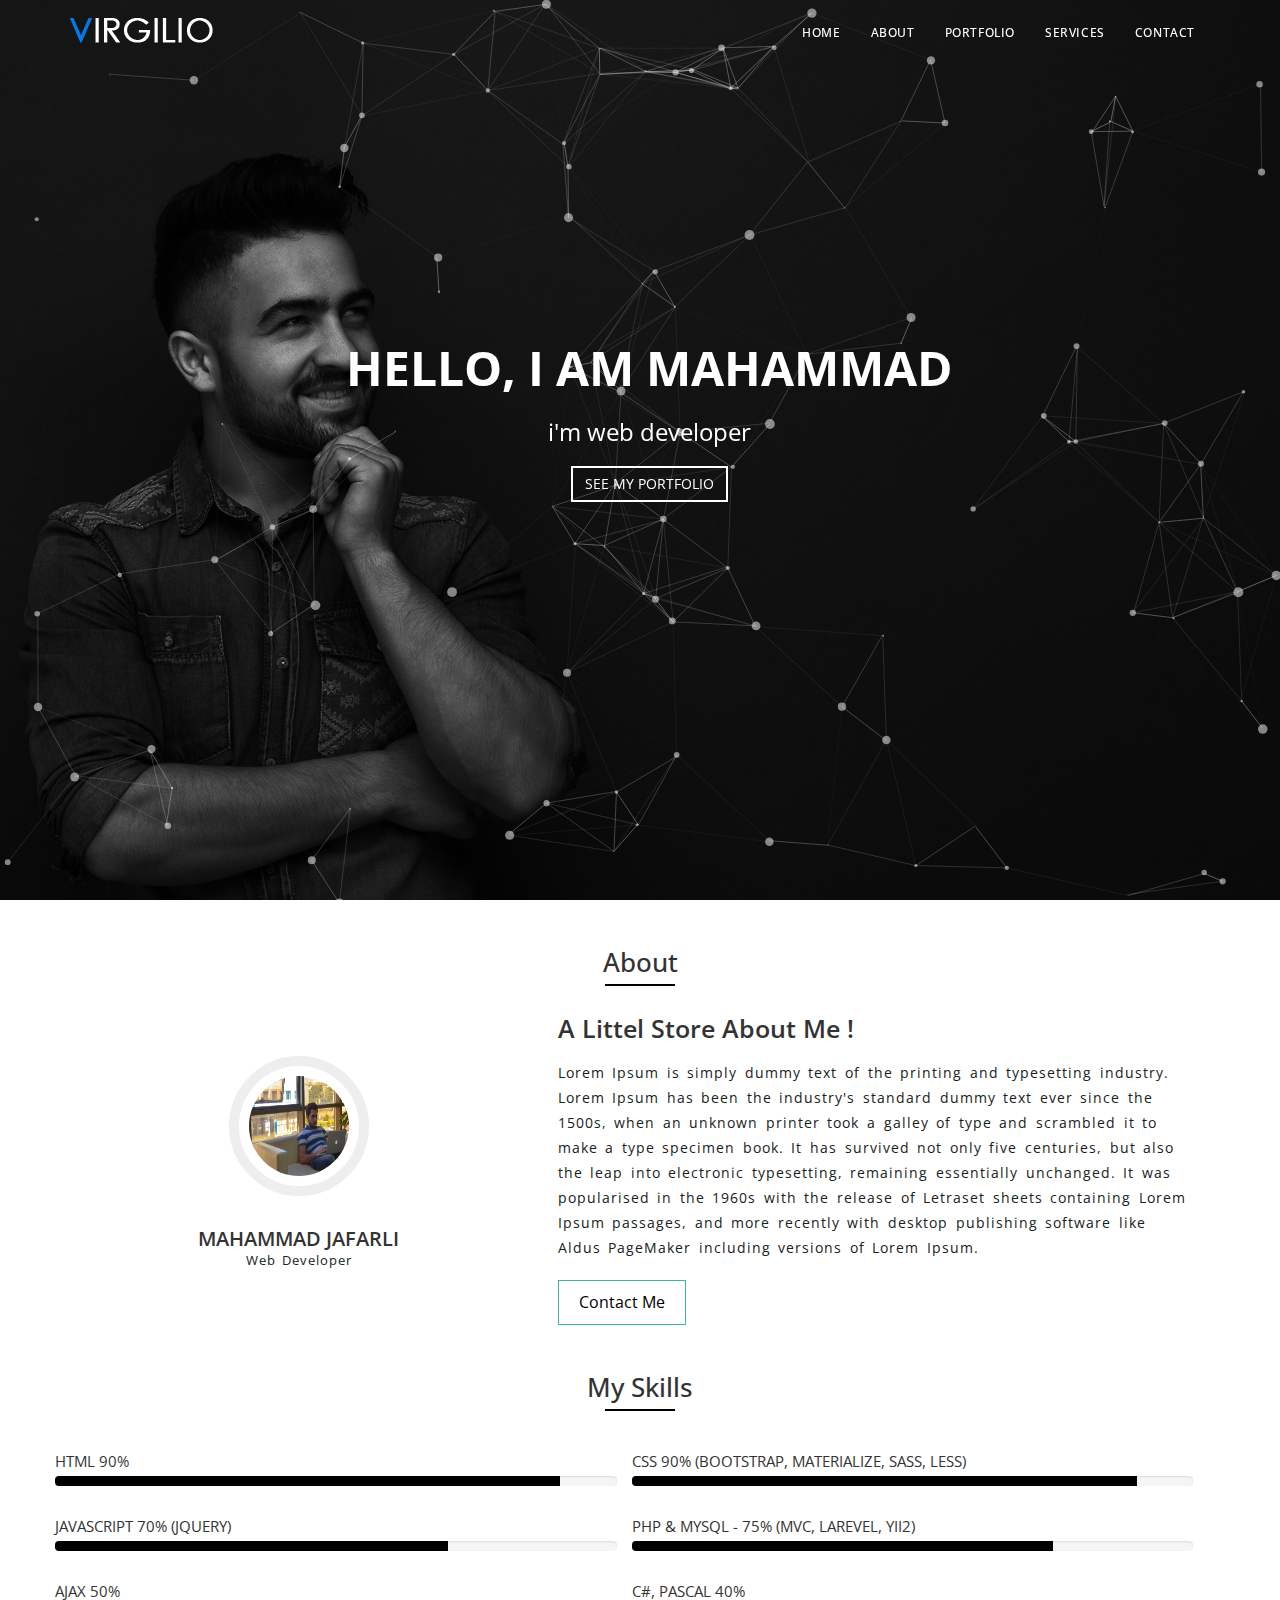
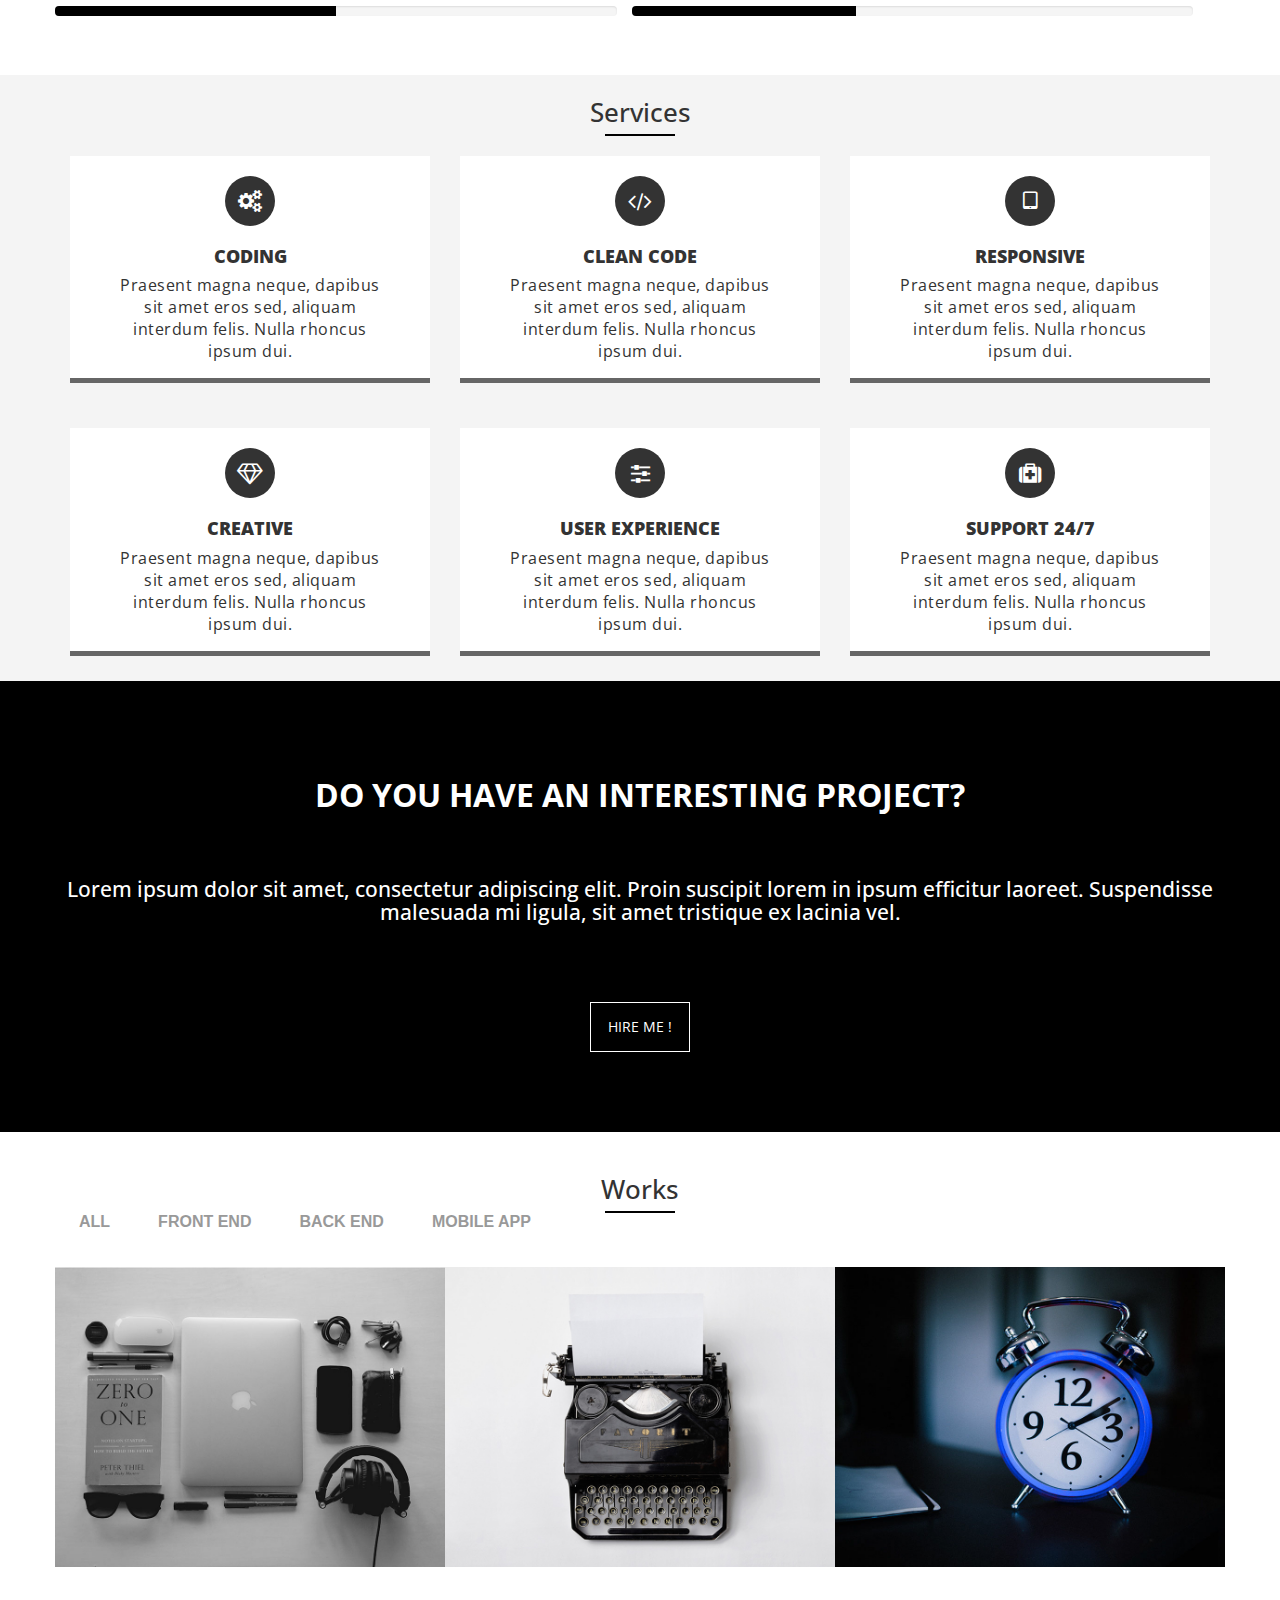
==== index.html @ 65420a62 "jafarli" ====
<!DOCTYPE html>
<html>
  <head>
    <meta charset="utf-8">
    <title>JAFARLİ</title>
    <meta name="viewport" content="width=device-width, initial-scale=1">
    <meta name="viewport" content="user-scalable=no, initial-scale=1, maximum-sc
        ale=1, minimum-scale=1, width=device-width, height=device-height, target-densitydpi=device-dpi">
    <link rel="stylesheet" type="text/css" href="assets/vendors/bootstrap/css/bootstrap.css">
    <link rel="stylesheet" href="https://maxcdn.bootstrapcdn.com/font-awesome/4.6.3/css/font-awesome.min.css" media="screen" title="no title">
    <link rel="stylesheet" type="text/css" href="assets/css/style.css">
    <link rel="stylesheet" type="text/css" href="assets/css/particles/css/style.css">
    <link href="https://fonts.googleapis.com/css?family=Open+Sans" rel="stylesheet">
  </head>
  <body>
    <!-- navbar sectionin bashlangici -->
    <section id="navbar">
      <div class="navbar_change">
        <div class="container">
          <header role="banner" class="container navbar navbar-fixed-top navbar-invers">
            <div class="navbar-header">
              <button data-toggle="collapse-side" data-target=".side-collapse" data-target-2=".side-collapse-container" type="button" class="navbar-toggle pull-left">
                <span class="icon-bar"><i class="fa fa-minus" aria-hidden="true"></i></span>
                <span class="icon-bar"><i class="fa fa-minus" aria-hidden="true"></i></span>
                <span class="icon-bar"><i class="fa fa-minus" aria-hidden="true"></i></span>
              </button>
              <div class="logo ">
                <img src="images/logo.png" alt="">
              </div>
            </div>
            <div class=" side-collapse in">
              <nav role="navigation" class="navbar-collapse">
                <ul class="nav navbar-nav pull-right visible-md visible-lg ">
                  <li><a href="#Home">HOME<div class="nav-border"></div></a></li>
                  <li><a href="#users">ABOUT <div class="nav-border"></div></a></li>
                  <li><a href="#users">PORTFOLIO <div class="nav-border"></div></a></li>
                  <li><a href="#users">SERVICES <div class="nav-border"></div></a></li>
                  <li><a href="#users">CONTACT <div class="nav-border"></div></a></li>
                </ul>
                <ul class="nav navbar-nav visible-xs">
                  <li><a href="#Home">HOME<div class="nav-border"></div></a></li>
                  <li><a href="#users">ABOUT <div class="nav-border"></div></a></li>
                  <li><a href="#users">PORTFOLIO <div class="nav-border"></div></a></li>
                  <li><a href="#users">SERVICES <div class="nav-border"></div></a></li>
                  <li><a href="#users">CONTACT <div class="nav-border"></div></a></li>
                </ul>
              </nav>
            </div>
        </header>
        </div>
      </div>
    </section>
    <!-- navbar sectionun sonu -->

    <!-- header sectionun bashlangici -->
      <section id="welcome" >
        <div id="particles-js"></div>
        <div class="row text-center">
          <div class="center">
            <!-- <center> -->
              <h3 class="text-center">hello, i am Mahammad</h3>
              <p class="text-center">i'm web developer</p>
              <button type="button" class="btn" name="button">see my portfolio</button>
            <!-- </center> -->
          </div>
        </div>
      </section>
    <!-- header sectionun sonu -->

    <!-- about sectionun bashlangici -->
    <section id="about">
      <div class="container">
        <div class="row text-center">
          <h6>About</h6>
          <div class="border_bottom"></div>
        </div>
        <div class="row">
          <div class="col-md-5 col-xs-12" style="margin-top:30px;">
            <div class="row">
                <center>
                  <div class="about">
                    <img src="images/thumb_DSC_0195_1024.jpg" alt="" class="img-responsive about_img img-sircle "><br>
                    <h4 class="about_name ">Mahammad Jafarli</h4>
                    <p class="about_position ">Web Developer</p>
                  </div>
                </center>
            </div>
          </div>
          <div class="col-md-7 col-xs-12" style="margin-top:30px;">
            <h6 class="about_title">A Littel Store About Me !</h6>
            <p class="about_text">Lorem Ipsum is simply dummy text of the printing and typesetting industry. Lorem Ipsum has been the industry's standard dummy text ever since the 1500s, when an unknown printer took a galley of type and scrambled it to make a type specimen book. It has survived not only five centuries, but also the leap into electronic typesetting, remaining essentially unchanged. It was popularised in the 1960s with the release of Letraset sheets containing Lorem Ipsum passages, and more recently with desktop publishing software like Aldus PageMaker including versions of Lorem Ipsum.</p>
            <button type="button" class="btn" name="button">Contact Me</button>
          </div>
        </div>
      </div>
    </section>
    <!-- about sectionun sonu -->

    <!-- skills sectionun bashlangici -->
    <section id="skills">
      <div class="container">
        <div class="row text-center">
          <h6>My Skills</h6>
            <div class="border_bottom"></div>
        </div>
        <div class="row" style="margin-top:40px;">
          <div class="skil">
            <p>HTML 90%</p>
            <div class="progress">
              <div class="progress-bar" role="progressbar" aria-valuenow="90" aria-valuemin="0" aria-valuemax="100" style="width: 90%; background:black;">

              </div>
            </div>
          </div>
          <div class="skil">
            <p>CSS 90% (BootStrap, Materialize, Sass, Less)</p>
            <div class="progress">
              <div class="progress-bar" role="progressbar" aria-valuenow="90" aria-valuemin="0" aria-valuemax="100" style="width: 90%; background:black;">

              </div>
            </div>
          </div>
          <div class="skil">
            <p>JavaScript 70% (JQuery)</p>
            <div class="progress">
              <div class="progress-bar" role="progressbar" aria-valuenow="70" aria-valuemin="0" aria-valuemax="100" style="width: 70%; background:black;">

              </div>
            </div>
          </div>
          <div class="skil">
            <p>PHP & MYSQL - 75% (MVC, Larevel, Yii2)</p>
            <div class="progress">
              <div class="progress-bar" role="progressbar" aria-valuenow="75" aria-valuemin="0" aria-valuemax="100" style="width: 75%; background:black;">

              </div>
            </div>
          </div>
          <div class="skil">
            <p>AJAX 50% </p>
            <div class="progress">
              <div class="progress-bar" role="progressbar" aria-valuenow="50" aria-valuemin="0" aria-valuemax="100" style="width: 50%; background:black;">

              </div>
            </div>
          </div>
          <div class="skil">
            <p>C#, Pascal 40% </p>
            <div class="progress">
              <div class="progress-bar" role="progressbar" aria-valuenow="40" aria-valuemin="0" aria-valuemax="100" style="width: 40%; background:black;">

              </div>
            </div>
          </div>
          <!-- <div class="skil">
            <p>Adobe PhotoShop 50% (Adobe Photoshop CS6, Lightroom)</p>
            <div class="progress">
              <div class="progress-bar" role="progressbar" aria-valuenow="50" aria-valuemin="0" aria-valuemax="100" style="width: 50%; background:black;">

              </div>
            </div>
          </div> -->
        </div>
      </div>
    </section>
    <!-- skills sectionun sonu -->

    <!-- services sectionun bashlangici -->
    <section id="services">
      <div class="container">
      <div class="row text-center">
        <h6>Services</h6>
          <div class="border_bottom"></div>
      </div>
        <div class="row">
          <div class="col-md-4 col-xs-12">
            <div class="service text-center">
                <div class="service_image">
                  <i class="fa fa-cogs" aria-hidden="true"></i>
                </div>
                <div class="service_name">
                  <b><h5>coding</h5></b>
                </div>
                <div class="service_desc">
                  <p>Praesent magna neque, dapibus sit amet eros sed, aliquam interdum felis. Nulla rhoncus ipsum dui.</p>
                </div>
            </div>
          </div>
          <div class="col-md-4 col-xs-12">
            <div class="service text-center">
                <div class="service_image">
                  <i class="fa fa-code" aria-hidden="true"></i>
                </div>
                <div class="service_name">
                  <b><h5>clean code</h5></b>
                </div>
                <div class="service_desc">
                  <p>Praesent magna neque, dapibus sit amet eros sed, aliquam interdum felis. Nulla rhoncus ipsum dui.</p>
                </div>
            </div>
          </div>
          <div class="col-md-4 col-xs-12">
            <div class="service text-center">
                <div class="service_image">
                  <i class="fa fa-tablet" aria-hidden="true"></i>
                </div>
                <div class="service_name">
                  <b><h5>responsive</h5></b>
                </div>
                <div class="service_desc">
                  <p>Praesent magna neque, dapibus sit amet eros sed, aliquam interdum felis. Nulla rhoncus ipsum dui.</p>
                </div>
            </div>
          </div>
          <div class="col-md-4 col-xs-12">
            <div class="service text-center">
                <div class="service_image">
                  <i class="fa fa-diamond" aria-hidden="true"></i>
                </div>
                <div class="service_name">
                  <b><h5>creative</h5></b>
                </div>
                <div class="service_desc">
                  <p>Praesent magna neque, dapibus sit amet eros sed, aliquam interdum felis. Nulla rhoncus ipsum dui.</p>
                </div>
            </div>
          </div>
          <div class="col-md-4 col-xs-12">
            <div class="service text-center">
                <div class="service_image">
                  <i class="fa fa-sliders" aria-hidden="true"></i>
                </div>
                <div class="service_name">
                  <b><h5>User Experience</h5></b>
                </div>
                <div class="service_desc">
                  <p>Praesent magna neque, dapibus sit amet eros sed, aliquam interdum felis. Nulla rhoncus ipsum dui.</p>
                </div>
            </div>
          </div>
          <div class="col-md-4 col-xs-12">
            <div class="service text-center">
                <div class="service_image">
                  <i class="fa fa-medkit" aria-hidden="true"></i>
                </div>
                <div class="service_name">
                  <b><h5>Support 24/7</h5></b>
                </div>
                <div class="service_desc">
                  <p>Praesent magna neque, dapibus sit amet eros sed, aliquam interdum felis. Nulla rhoncus ipsum dui.</p>
                </div>
            </div>
          </div>
        </div>
      </div>
    </section>
    <!-- services sectionun sonu -->

    <!-- hire_me sectionun bashlnagici -->
    <section id="hire_me">
      <div class="container">
        <div class="row">
          <h2>DO YOU HAVE AN INTERESTING PROJECT?</h2>
          <h4>Lorem ipsum dolor sit amet, consectetur adipiscing elit. Proin suscipit lorem in ipsum efficitur laoreet. Suspendisse malesuada mi ligula, sit amet tristique ex lacinia vel.</h4>
          <button type="button" class="btn" name="button">HIRE ME !</button>
        </div>
      </div>
    </section>
    <!-- hire_me sectionun sonu -->

    <!-- works sectionun bashlnagici -->
    <section id="works">
      <div class="container" id="accordion">
        <div class="row text-center">
          <h6>Works</h6>
            <div class="border_bottom"></div>
        </div>
        <div class="row text-center">
          <center>
            <ul class="tabs">
              <li><a href="#collapse1" data-toggle="tab">All</a></li>
              <li><a href="#collapse2" data-toggle="tab">Front End</a></li>
              <li><a href="#collapse3" data-toggle="tab">Back End</a></li>
              <li><a href="#collapse4" data-toggle="tab">Mobile App</a></li>
            </ul>
          </center>
        </div>
        <div class="row" >
          <div class="items tab-pane fade active in" id="collapse1">
            <div class="item">
              <a href="#">
                <img src="images/portfolio1.jpg" class="img-responsive" alt="">
              </a>
            </div>
            <div class="item">
              <a href="#">
                <img src="images/portfolio2.jpg" class="img-responsive" alt="">
              </a>
            </div>
            <div class="item">
              <a href="#">
                <img src="images/portfolio3.jpg" class="img-responsive" alt="">
              </a>
            </div>
          </div>

          <div class="items tab-pane fade " id="collapse2">
            <div class="item">
              <a href="#">
                <img src="images/portfolio1.jpg" class="img-responsive" alt="">
              </a>
            </div>

            <div class="item">
              <a href="#">
                <img src="images/portfolio3.jpg" class="img-responsive" alt="">
              </a>
            </div>
          </div>

          <div class="items tab-pane fade" id="collapse3">
            <div class="item">
              <a href="#">
                <img src="images/portfolio1.jpg" class="img-responsive" alt="">
              </a>
            </div>
          </div>

          <div class="items tab-pane fade" id="collapse4">
            <div class="item">
              <a href="#">
                <img src="images/portfolio1.jpg" class="img-responsive" alt="">
              </a>
            </div>
          </div>

        </div>
      </div>
    </section>
    <!-- works sectionunsonu -->
    <script type="text/javascript" src="assets/js/particles/particles.js"></script>
    <script type="text/javascript" src="assets/js/particles/app.js"></script>
    <!-- <script type="text/javascript" src="assets/js/particles/lib/stats.js"></script> -->
    <script>
      var count_particles, stats, update;
      stats = new Stats;
      stats.setMode(0);
      stats.domElement.style.position = 'absolute';
      stats.domElement.style.left = '0px';
      stats.domElement.style.top = '0px';
      document.body.appendChild(stats.domElement);
      count_particles = document.querySelector('.js-count-particles');
      update = function() {
        stats.begin();
        stats.end();
        if (window.pJSDom[0].pJS.particles && window.pJSDom[0].pJS.particles.array) {
          count_particles.innerText = window.pJSDom[0].pJS.particles.array.length;
        }
        requestAnimationFrame(update);
      };
      requestAnimationFrame(update);
    </script>
    <script>
        $(document).ready(function(){
            $(".tabs  a").click(function(){
                $(this).tab('show');
            });
        });
    </script>
    <script type="text/javascript" src="assets/vendors/jquery/jquery-1.11.2.js"></script>
    <script type="text/javascript" src="assets/vendors/bootstrap/js/bootstrap.js"></script>
    <script type="text/javascript" src="assets/js/main.js"></script>
  </body>
</html>
---- assets/css/style.css ----
@font-face {
  font-family: 'Open Sans', sans-serif; }
@media screen and (max-width: 768px) {
  .side-collapse-container {
    width: 100%;
    position: relative;
    left: 0;
    transition: left .4s; }

  .side-collapse-container.out {
    left: 200px; }

  .side-collapse {
    top: 50px;
    bottom: 0;
    left: 0;
    width: 200px;
    position: fixed;
    overflow: hidden;
    transition: width .4s;
    background-color: black !important; }

  .side-collapse.in {
    width: 0; } }
.border_bottom {
  width: 70px;
  height: 2px;
  background: black;
  margin: 0 auto; }

#navbar {
  background-color: rgba(255, 255, 255, 0); }
  #navbar .navbar_change {
    z-index: 1; }
  #navbar header {
    padding-top: 8px; }
    #navbar header .navbar-header button span {
      color: white; }
    #navbar header .logo {
      margin-top: 10px; }
    #navbar header nav ul li a {
      color: white;
      font-weight: 500;
      letter-spacing: 0.6px;
      font-family: 'Open Sans'; }
      #navbar header nav ul li a .nav-border {
        margin-top: 5px;
        height: 2px;
        background: #78beff;
        width: 0px;
        transition: .7s; }
    #navbar header nav ul li a:hover {
      background-color: transparent; }
      #navbar header nav ul li a:hover .nav-border {
        width: 100%;
        transition: .7s; }
    #navbar header nav ul li a:focus {
      background-color: transparent; }

#welcome {
  background-image: url("../../images/hero.jpg");
  background-attachment: fixed;
  background-position: center;
  background-repeat: no-repeat;
  background-size: cover;
  height: 100%;
  width: 100%;
  object-fit: cover; }
  #welcome .center {
    position: absolute;
    top: 38%;
    left: 27%; }
    #welcome .center h3 {
      font-family: 'Open Sans';
      color: white;
      font-size: 3.0rem;
      font-weight: 700;
      text-transform: uppercase;
      margin-bottom: 20px; }
    #welcome .center p {
      font-size: 1.5rem;
      font-family: 'Open Sans';
      color: white; }
    #welcome .center button {
      margin-top: 20px;
      background: transparent;
      color: #333;
      -webkit-box-shadow: 0 0 0 2px #fff;
      box-shadow: 0 0 0 2px #fff;
      color: white;
      font-family: 'Open Sans';
      text-transform: uppercase;
      border-radius: 0px;
      border: 0px solid #fff;
      transition: .5s; }
    #welcome .center button:hover {
      background: white;
      color: black;
      transition: .5s; }

#about {
  min-height: 300px;
  background-color: white;
  padding: 50px 0px;
  width: 100%; }
  #about h6 {
    font-family: 'Open Sans';
    font-size: 26px;
    line-height: 24px;
    margin-bottom: 10px; }
  #about .about {
    margin-top: 40px; }
    #about .about .about_img {
      border-radius: 100%;
      width: 140px;
      height: 140px;
      border: 10px solid #eee;
      padding: 10px; }
    #about .about .about_name {
      font-size: 20px;
      line-height: 18px;
      text-transform: uppercase;
      margin-top: 20px;
      font-family: 'Open Sans';
      font-weight: 600; }
    #about .about .about_position {
      color: #3eb991;
      font-size: 1.1em;
      font-weight: 400;
      color: #162221;
      line-height: 25px;
      letter-spacing: 1px;
      word-spacing: 0.18em;
      font-family: 'Open Sans'; }
  #about .about_title {
    font-size: 25px;
    line-height: 24px;
    font-weight: 600;
    font-family: 'Open Sans'; }
  #about .about_text {
    margin-top: 20px;
    color: #777;
    font-size: 1.2em;
    font-weight: 400;
    color: #162221;
    line-height: 25px;
    letter-spacing: 1px;
    word-spacing: 0.18em;
    font-family: 'Open Sans';
    padding-right: 20px; }
  #about button {
    margin-top: 20px;
    background: white;
    color: black;
    border-radius: 0px;
    border: 1px solid #3EB991;
    padding: 10px 20px;
    font-size: 16px;
    transition: all .5s ease;
    font-family: 'Open Sans'; }
  #about button:hover {
    background: black;
    color: white;
    transition: all .5s ease; }

#skills {
  min-height: 300px;
  background: white;
  width: 100%; }
  #skills h6 {
    font-size: 26px;
    line-height: 24px;
    font-family: 'Open Sans';
    margin-bottom: 10px; }
  #skills .skil {
    width: 48%;
    margin-bottom: 10px;
    float: left;
    margin-right: 15px; }
    #skills .skil p {
      font-size: 15px;
      font-weight: 400;
      text-transform: uppercase;
      font-family: 'Open Sans';
      margin-bottom: 5px; }
    #skills .skil .progress {
      height: 10px; }

#services {
  min-height: 300px;
  width: 100%;
  background: #f4f4f4;
  padding-top: 15px; }
  #services h6 {
    font-size: 26px;
    line-height: 24px;
    font-family: 'Open Sans';
    margin-bottom: 10px;
    padding-top: 10px; }
  #services .service {
    transition: .5s;
    background: white;
    padding: 10px 50px 0 50px;
    border-bottom: 5px solid #666;
    margin-top: 20px;
    margin-bottom: 25px; }
    #services .service .service_image {
      border-radius: 100%;
      width: 50px;
      height: 50px;
      background-color: #333;
      margin: 10px auto;
      padding: 6px;
      transition: .5s; }
      #services .service .service_image i {
        font-size: 1.4rem;
        color: #fff;
        margin-top: 8px;
        transition: .5s; }
    #services .service .service_name {
      text-transform: uppercase;
      margin-top: 21px;
      margin-bottom: 8px;
      transition: .5s; }
      #services .service .service_name h5 {
        font-weight: 800;
        font-size: 1.1rem;
        font-family: 'Open Sans'; }
    #services .service .service_desc {
      margin-bottom: 16px;
      transition: .5s; }
      #services .service .service_desc p {
        font-size: 1rem;
        letter-spacing: 0.5px;
        font-family: 'Open Sans'; }
  #services .service:hover {
    transition: .5s;
    background: #333;
    border-bottom: 5px solid #e1e1e1; }
    #services .service:hover .service_image {
      transition: .5s;
      background: white; }
      #services .service:hover .service_image i {
        color: #333;
        transition: .5s; }
    #services .service:hover .service_name, #services .service:hover .service_desc {
      color: white;
      transition: .5s; }

#hire_me {
  min-height: 250px;
  background-image: url("../../images/hireme-bg.jpg");
  background-attachment: fixed;
  background-position: center;
  background-repeat: no-repeat;
  background-size: cover;
  background-color: #000;
  text-align: center;
  padding-bottom: 5rem;
  margin-bottom: 0;
  padding-top: 6rem;
  margin-top: 0;
  color: #fff; }
  #hire_me h2 {
    padding-bottom: 1rem;
    font-weight: 700;
    text-transform: uppercase;
    font-size: 2.0rem;
    font-family: 'Open Sans'; }
  #hire_me h4 {
    margin-top: 50px;
    margin-bottom: .5rem;
    font-family: inherit;
    font-weight: 500;
    line-height: 1.1;
    font-size: 21px;
    color: inherit;
    font-family: 'Open Sans'; }
  #hire_me button {
    margin-top: 70px;
    width: 100px;
    height: 50px;
    background: transparent;
    border-radius: 0px;
    border: 1px solid white;
    transition: .5s;
    font-family: 'Open Sans'; }
  #hire_me button:hover {
    background: white;
    color: black;
    transition: .5s; }

#works {
  min-height: 300px;
  width: 100%;
  background-color: white;
  padding-top: 35px; }
  #works h6 {
    font-size: 26px;
    line-height: 24px;
    font-family: 'Open Sans';
    margin-bottom: 10px;
    padding-top: 10px; }
  #works ul li {
    list-style: none;
    float: left; }
    #works ul li a {
      text-decoration: none;
      padding: 0 1.5rem;
      font-size: 1rem;
      border-radius: 15px;
      border: 0;
      color: #999 !important;
      cursor: pointer;
      outline: 0;
      display: inline-block;
      margin-bottom: 1rem;
      text-transform: uppercase;
      font-weight: bold; }
  #works .items {
    margin-top: 20px; }
    #works .items .item {
      width: 390px;
      height: 300px;
      float: left;
      transition: .5s; }
      #works .items .item a {
        text-decoration: none; }
        #works .items .item a img {
          width: 100%;
          height: 100%; }
    #works .items .item:hover {
      opacity: 0.7;
      transition: .5s; }

@media screen and (min-width: 300px) and (max-width: 700px) {
  #welcome .center {
    left: 0px !important; }

  #about {
    padding: 0px; }
    #about h6 {
      margin-top: 20px; }
    #about .about {
      padding: 0px;
      margin-bottom: 20px; }

  #skills {
    padding: 20px; }
    #skills .skil {
      width: 100%; } }

/*# sourceMappingURL=style.css.map */
---- assets/css/particles/css/style.css ----
/* =============================================================================
   HTML5 CSS Reset Minified - Eric Meyer
   ========================================================================== */

html,body,div,span,object,iframe,h1,h2,h3,h4,h5,h6,p,blockquote,pre,abbr,address,cite,code,del,dfn,em,img,ins,kbd,q,samp,small,strong,sub,sup,var,b,i,dl,dt,dd,ol,ul,li,fieldset,form,label,legend,table,caption,tbody,tfoot,thead,tr,th,td,article,aside,canvas,details,figcaption,figure,footer,header,hgroup,menu,nav,section,summary,time,mark,audio,video{margin:0;padding:0;border:0;outline:0;font-size:100%;vertical-align:baseline;background:transparent}
body{line-height:1}
article,aside,details,figcaption,figure,footer,header,hgroup,menu,nav,section{display:block}
nav ul{list-style:none}
blockquote,q{quotes:none}
blockquote:before,blockquote:after,q:before,q:after{content:none}
a{margin:0;padding:0;font-size:100%;vertical-align:baseline;background:transparent;text-decoration:none}
mark{background-color:#ff9;color:#000;font-style:italic;font-weight:bold}
del{text-decoration:line-through}
abbr[title],dfn[title]{border-bottom:1px dotted;cursor:help}
table{border-collapse:collapse;border-spacing:0}
hr{display:block;height:1px;border:0;border-top:1px solid #ccc;margin:1em 0;padding:0}
input,select{vertical-align:middle}
li{list-style:none}


/* =============================================================================
   My CSS
   ========================================================================== */

/* ---- base ---- */

html,body{
	width:100%;
	height:100%;
	background:#111;
}

html{
  -webkit-tap-highlight-color: rgba(0, 0, 0, 0);
}

body{
  font:normal 75% Arial, Helvetica, sans-serif;
}

canvas{
  display:block;
  vertical-align:bottom;
}


/* ---- stats.js ---- */

.count-particles{
  background: #000022;
  position: absolute;
  top: 48px;
  left: 0;
  width: 80px;
  color: #13E8E9;
  font-size: .8em;
  text-align: left;
  text-indent: 4px;
  line-height: 14px;
  padding-bottom: 2px;
  font-family: Helvetica, Arial, sans-serif;
  font-weight: bold;
}

.js-count-particles{
  font-size: 1.1em;
}

#stats,
.count-particles{
  -webkit-user-select: none;
  margin-top: 5px;
  margin-left: 5px;
}

#stats{
  border-radius: 3px 3px 0 0;
  overflow: hidden;
}

.count-particles{
  border-radius: 0 0 3px 3px;
}


/* ---- particles.js container ---- */

#particles-js{
  width: 100%;
  height: 100%;
  
  background-image: url('');
  background-size: cover;
  background-position: 50% 50%;
  background-repeat: no-repeat;
}
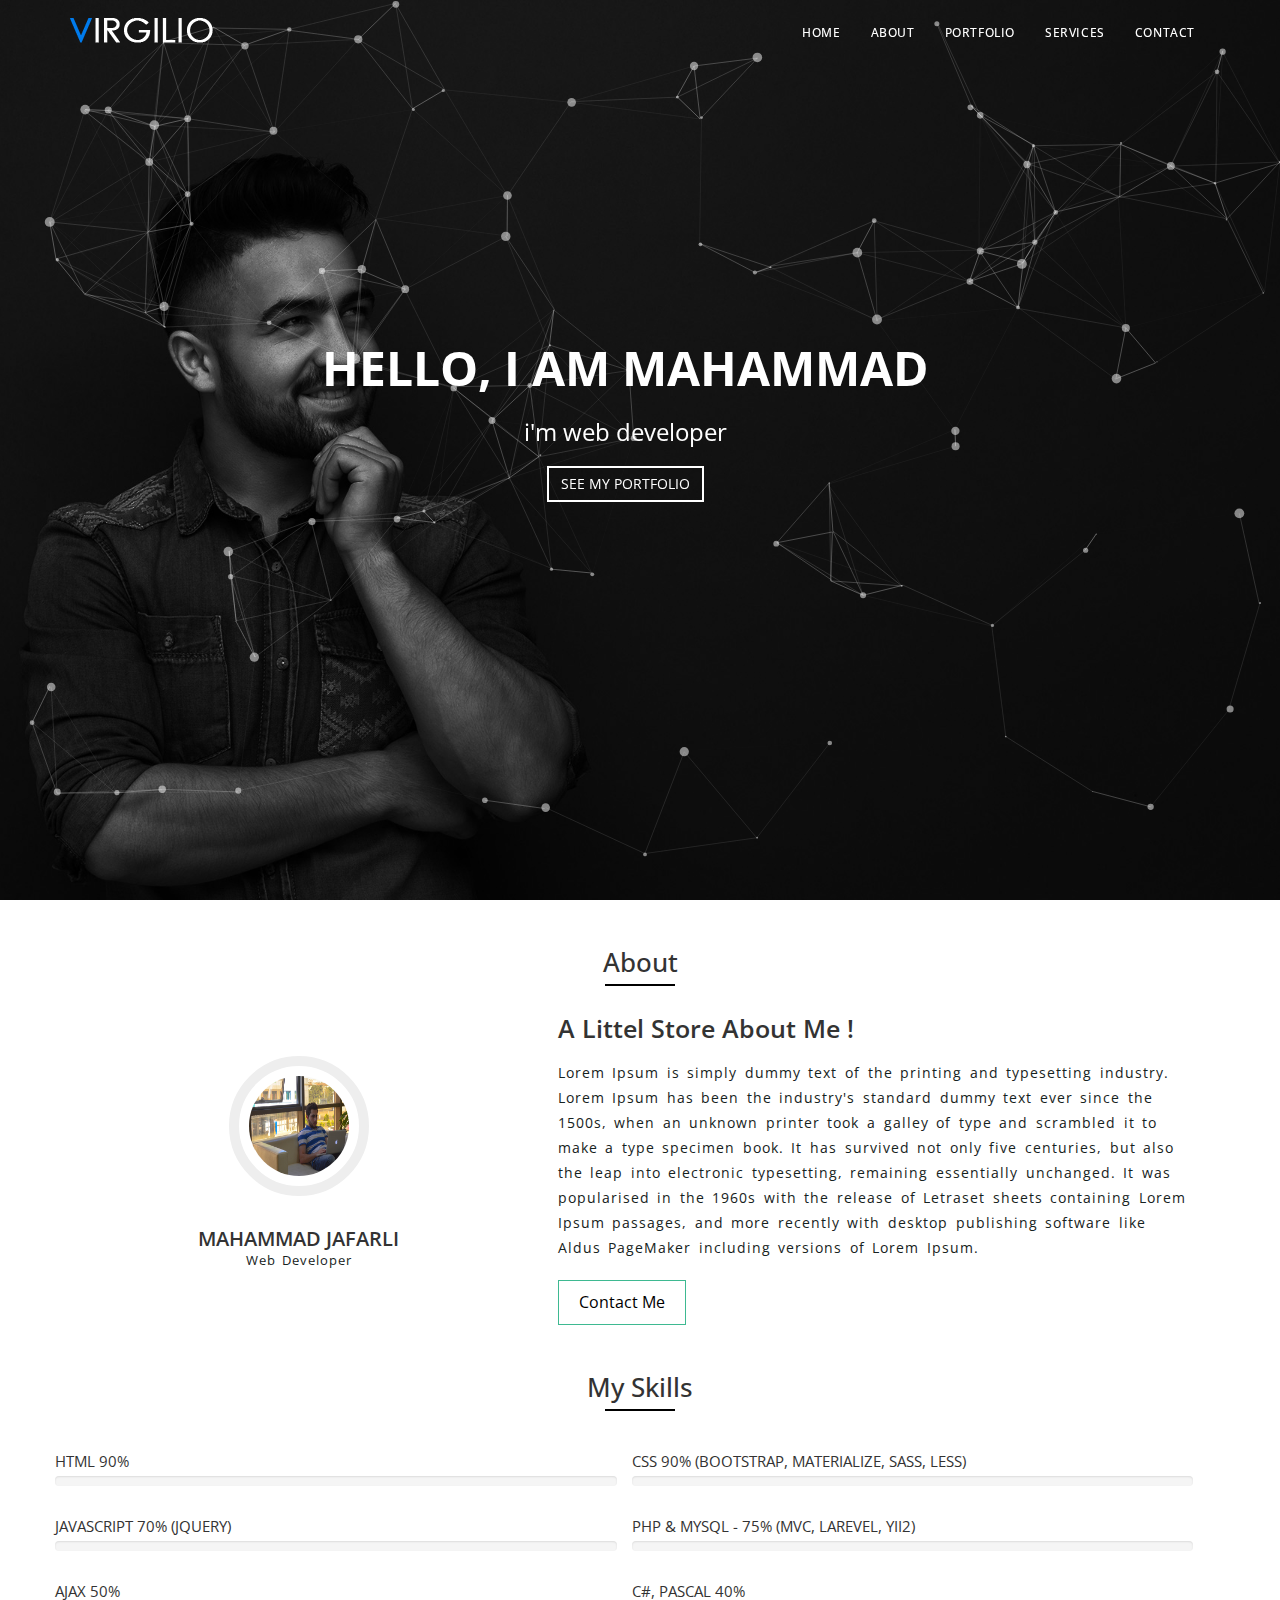
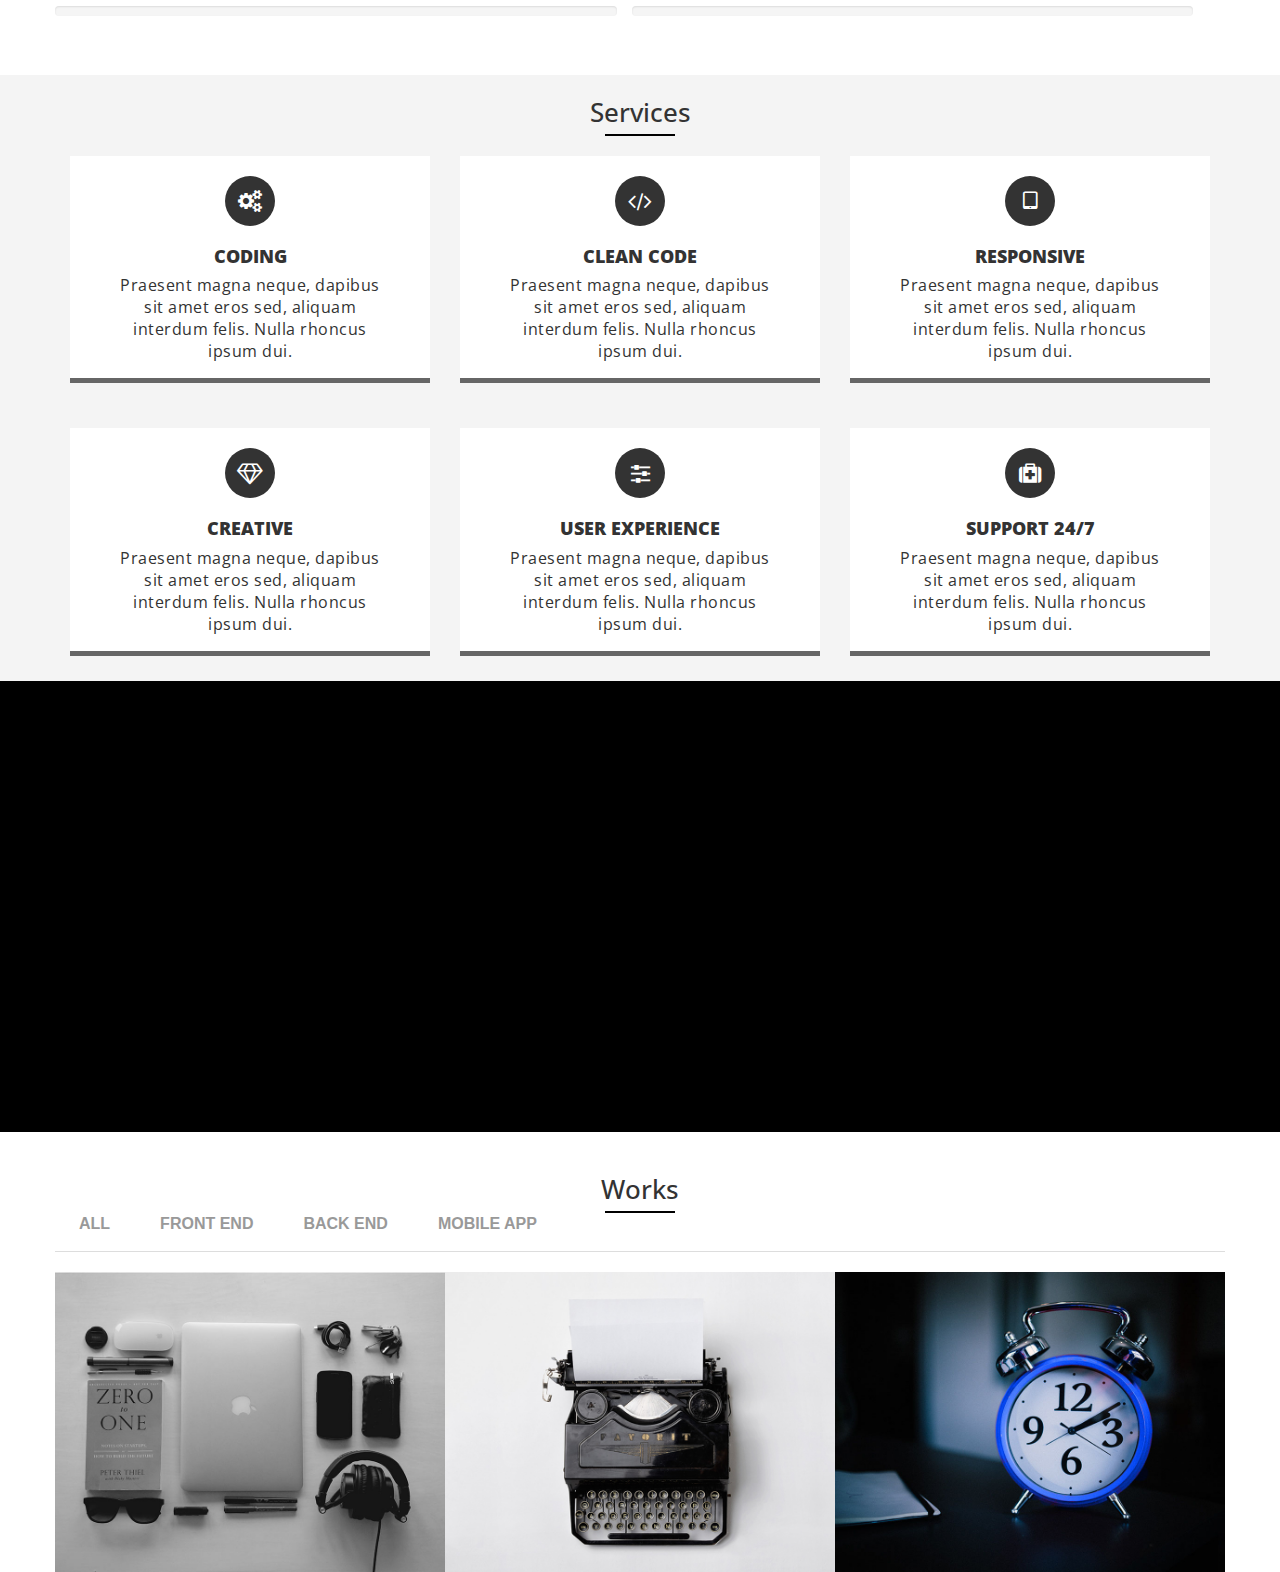
==== commit 76cfbcd6: "jafarli" ====
--- a/index.html
+++ b/index.html
@@ -19,7 +19,7 @@
         <div class="container">
           <header role="banner" class="container navbar navbar-fixed-top navbar-invers">
             <div class="navbar-header">
-              <button data-toggle="collapse-side" data-target=".side-collapse" data-target-2=".side-collapse-container" type="button" class="navbar-toggle pull-left">
+              <button data-toggle="collapse-side" data-target="#nese" data-target-2=".side-collapse-container" type="button" class="navbar-toggle pull-left">
                 <span class="icon-bar"><i class="fa fa-minus" aria-hidden="true"></i></span>
                 <span class="icon-bar"><i class="fa fa-minus" aria-hidden="true"></i></span>
                 <span class="icon-bar"><i class="fa fa-minus" aria-hidden="true"></i></span>
@@ -28,7 +28,7 @@
                 <img src="images/logo.png" alt="">
               </div>
             </div>
-            <div class=" side-collapse in">
+            <div id="nese" class="side-collapse in">
               <nav role="navigation" class="navbar-collapse">
                 <ul class="nav navbar-nav pull-right visible-md visible-lg ">
                   <li><a href="#Home">HOME<div class="nav-border"></div></a></li>
@@ -107,7 +107,7 @@
           <div class="skil">
             <p>HTML 90%</p>
             <div class="progress">
-              <div class="progress-bar" role="progressbar" aria-valuenow="90" aria-valuemin="0" aria-valuemax="100" style="width: 90%; background:black;">
+              <div class="progress-bar html" role="progressbar" aria-valuenow="90" aria-valuemin="0" aria-valuemax="100" style="width: 0%; background:black;">
 
               </div>
             </div>
@@ -115,7 +115,7 @@
           <div class="skil">
             <p>CSS 90% (BootStrap, Materialize, Sass, Less)</p>
             <div class="progress">
-              <div class="progress-bar" role="progressbar" aria-valuenow="90" aria-valuemin="0" aria-valuemax="100" style="width: 90%; background:black;">
+              <div class="progress-bar css" role="progressbar" aria-valuenow="90" aria-valuemin="0" aria-valuemax="100" style="width: 0%; background:black;">
 
               </div>
             </div>
@@ -123,7 +123,7 @@
           <div class="skil">
             <p>JavaScript 70% (JQuery)</p>
             <div class="progress">
-              <div class="progress-bar" role="progressbar" aria-valuenow="70" aria-valuemin="0" aria-valuemax="100" style="width: 70%; background:black;">
+              <div class="progress-bar js" role="progressbar" aria-valuenow="70" aria-valuemin="0" aria-valuemax="100" style="width: 0%; background:black;">
 
               </div>
             </div>
@@ -131,7 +131,7 @@
           <div class="skil">
             <p>PHP & MYSQL - 75% (MVC, Larevel, Yii2)</p>
             <div class="progress">
-              <div class="progress-bar" role="progressbar" aria-valuenow="75" aria-valuemin="0" aria-valuemax="100" style="width: 75%; background:black;">
+              <div class="progress-bar php" role="progressbar" aria-valuenow="75" aria-valuemin="0" aria-valuemax="100" style="width: 0%; background:black;">
 
               </div>
             </div>
@@ -139,7 +139,7 @@
           <div class="skil">
             <p>AJAX 50% </p>
             <div class="progress">
-              <div class="progress-bar" role="progressbar" aria-valuenow="50" aria-valuemin="0" aria-valuemax="100" style="width: 50%; background:black;">
+              <div class="progress-bar ajax" role="progressbar" aria-valuenow="50" aria-valuemin="0" aria-valuemax="100" style="width: 0%; background:black;">
 
               </div>
             </div>
@@ -147,7 +147,7 @@
           <div class="skil">
             <p>C#, Pascal 40% </p>
             <div class="progress">
-              <div class="progress-bar" role="progressbar" aria-valuenow="40" aria-valuemin="0" aria-valuemax="100" style="width: 40%; background:black;">
+              <div class="progress-bar pascal" role="progressbar" aria-valuenow="40" aria-valuemin="0" aria-valuemax="100" style="width: 0%; background:black;">
 
               </div>
             </div>
@@ -259,10 +259,10 @@
     <!-- hire_me sectionun bashlnagici -->
     <section id="hire_me">
       <div class="container">
-        <div class="row">
-          <h2>DO YOU HAVE AN INTERESTING PROJECT?</h2>
-          <h4>Lorem ipsum dolor sit amet, consectetur adipiscing elit. Proin suscipit lorem in ipsum efficitur laoreet. Suspendisse malesuada mi ligula, sit amet tristique ex lacinia vel.</h4>
-          <button type="button" class="btn" name="button">HIRE ME !</button>
+        <div class="row" style="overflow:hidden">
+          <h2 class="hear_title">DO YOU HAVE AN INTERESTING PROJECT?</h2>
+          <h4 class="hear_text">Lorem ipsum dolor sit amet, consectetur adipiscing elit. Proin suscipit lorem in ipsum efficitur laoreet. Suspendisse malesuada mi ligula, sit amet tristique ex lacinia vel.</h4>
+          <button type="button" class="btn hear_btn" name="button">HIRE ME !</button>
         </div>
       </div>
     </section>
@@ -270,73 +270,73 @@
 
     <!-- works sectionun bashlnagici -->
     <section id="works">
-      <div class="container" id="accordion">
-        <div class="row text-center">
-          <h6>Works</h6>
-            <div class="border_bottom"></div>
-        </div>
-        <div class="row text-center">
-          <center>
-            <ul class="tabs">
-              <li><a href="#collapse1" data-toggle="tab">All</a></li>
-              <li><a href="#collapse2" data-toggle="tab">Front End</a></li>
-              <li><a href="#collapse3" data-toggle="tab">Back End</a></li>
-              <li><a href="#collapse4" data-toggle="tab">Mobile App</a></li>
-            </ul>
-          </center>
-        </div>
-        <div class="row" >
-          <div class="items tab-pane fade active in" id="collapse1">
-            <div class="item">
-              <a href="#">
-                <img src="images/portfolio1.jpg" class="img-responsive" alt="">
-              </a>
-            </div>
-            <div class="item">
-              <a href="#">
-                <img src="images/portfolio2.jpg" class="img-responsive" alt="">
-              </a>
-            </div>
-            <div class="item">
-              <a href="#">
-                <img src="images/portfolio3.jpg" class="img-responsive" alt="">
-              </a>
-            </div>
-          </div>
-
-          <div class="items tab-pane fade " id="collapse2">
-            <div class="item">
-              <a href="#">
-                <img src="images/portfolio1.jpg" class="img-responsive" alt="">
-              </a>
-            </div>
-
-            <div class="item">
-              <a href="#">
-                <img src="images/portfolio3.jpg" class="img-responsive" alt="">
-              </a>
-            </div>
-          </div>
-
-          <div class="items tab-pane fade" id="collapse3">
-            <div class="item">
-              <a href="#">
-                <img src="images/portfolio1.jpg" class="img-responsive" alt="">
-              </a>
-            </div>
-          </div>
-
-          <div class="items tab-pane fade" id="collapse4">
-            <div class="item">
-              <a href="#">
-                <img src="images/portfolio1.jpg" class="img-responsive" alt="">
-              </a>
-            </div>
-          </div>
-
-        </div>
-      </div>
-    </section>
+  <div class="container" id="accordion">
+    <div class="row text-center">
+      <h6>Works</h6>
+        <div class="border_bottom"></div>
+    </div>
+    <div class="row text-center">
+      <center>
+        <ul class="nav nav-tabs tabs" role="tablist">
+          <li role="presentation" class="active"><a href="#collapse1" aria-controls="collapse1" role="tab" data-toggle="tab">All</a></li>
+          <li role="presentation"><a href="#collapse2" aria-controls="collapse2" role="tab" data-toggle="tab">Front End</a></li>
+          <li role="presentation"><a href="#collapse3" aria-controls="collapse3" role="tab" data-toggle="tab">Back End</a></li>
+          <li role="presentation"><a href="#collapse4" aria-controls="collapse4" role="tab" data-toggle="tab">Mobile App</a></li>
+        </ul>
+      </center>
+    </div>
+    <div class="row tab-content" >
+      <div role="tabpanel" class="tab-pane active items" id="collapse1">
+        <div class="item">
+          <a href="#">
+            <img src="images/portfolio1.jpg" class="img-responsive" alt="">
+          </a>
+        </div>
+        <div class="item">
+          <a href="#">
+            <img src="images/portfolio2.jpg" class="img-responsive" alt="">
+          </a>
+        </div>
+        <div class="item">
+          <a href="#">
+            <img src="images/portfolio3.jpg" class="img-responsive" alt="">
+          </a>
+        </div>
+      </div>
+
+      <div role="tabpanel" class="tab-pane items" id="collapse2">
+        <div class="item">
+          <a href="#">
+            <img src="images/portfolio1.jpg" class="img-responsive" alt="">
+          </a>
+        </div>
+
+        <div class="item">
+          <a href="#">
+            <img src="images/portfolio3.jpg" class="img-responsive" alt="">
+          </a>
+        </div>
+      </div>
+
+      <div role="tabpanel" class="tab-pane items" id="collapse3">
+        <div class="item">
+          <a href="#">
+            <img src="images/portfolio1.jpg" class="img-responsive" alt="">
+          </a>
+        </div>
+      </div>
+      <div role="tabpanel" class="tab-pane items" id="collapse4">
+        <div class="item">
+          <a href="#">
+            <img src="images/portfolio1.jpg" class="img-responsive" alt="">
+          </a>
+        </div>
+      </div>
+
+    </div>
+  </div>
+</section>
+
     <!-- works sectionunsonu -->
     <script type="text/javascript" src="assets/js/particles/particles.js"></script>
     <script type="text/javascript" src="assets/js/particles/app.js"></script>
@@ -362,7 +362,7 @@
     </script>
     <script>
         $(document).ready(function(){
-            $(".tabs  a").click(function(){
+            $(".tabs a").click(function(){
                 $(this).tab('show');
             });
         });
--- a/assets/css/style.css
+++ b/assets/css/style.css
@@ -69,7 +69,7 @@
   #welcome .center {
     position: absolute;
     top: 38%;
-    left: 27%; }
+    width: 100%; }
     #welcome .center h3 {
       font-family: 'Open Sans';
       color: white;
@@ -261,13 +261,15 @@
   padding-top: 6rem;
   margin-top: 0;
   color: #fff; }
-  #hire_me h2 {
+  #hire_me .hear_title {
     padding-bottom: 1rem;
     font-weight: 700;
     text-transform: uppercase;
     font-size: 2.0rem;
-    font-family: 'Open Sans'; }
-  #hire_me h4 {
+    font-family: 'Open Sans';
+    transform: translateX(-1000px);
+    transition: 1s; }
+  #hire_me .hear_text {
     margin-top: 50px;
     margin-bottom: .5rem;
     font-family: inherit;
@@ -275,20 +277,23 @@
     line-height: 1.1;
     font-size: 21px;
     color: inherit;
-    font-family: 'Open Sans'; }
-  #hire_me button {
+    font-family: 'Open Sans';
+    transform: translateX(1190px);
+    transition: 1s; }
+  #hire_me .hear_btn {
     margin-top: 70px;
     width: 100px;
     height: 50px;
     background: transparent;
     border-radius: 0px;
     border: 1px solid white;
-    transition: .5s;
-    font-family: 'Open Sans'; }
+    transition: 1s;
+    font-family: 'Open Sans';
+    transform: translateY(110px); }
   #hire_me button:hover {
     background: white;
     color: black;
-    transition: .5s; }
+    transition: 1s; }
 
 #works {
   min-height: 300px;
@@ -312,7 +317,6 @@
       border: 0;
       color: #999 !important;
       cursor: pointer;
-      outline: 0;
       display: inline-block;
       margin-bottom: 1rem;
       text-transform: uppercase;
@@ -348,6 +352,10 @@
   #skills {
     padding: 20px; }
     #skills .skil {
-      width: 100%; } }
+      width: 100%; }
+
+  #works .items .item {
+    width: 100%;
+    padding: 0 10px; } }
 
 /*# sourceMappingURL=style.css.map */
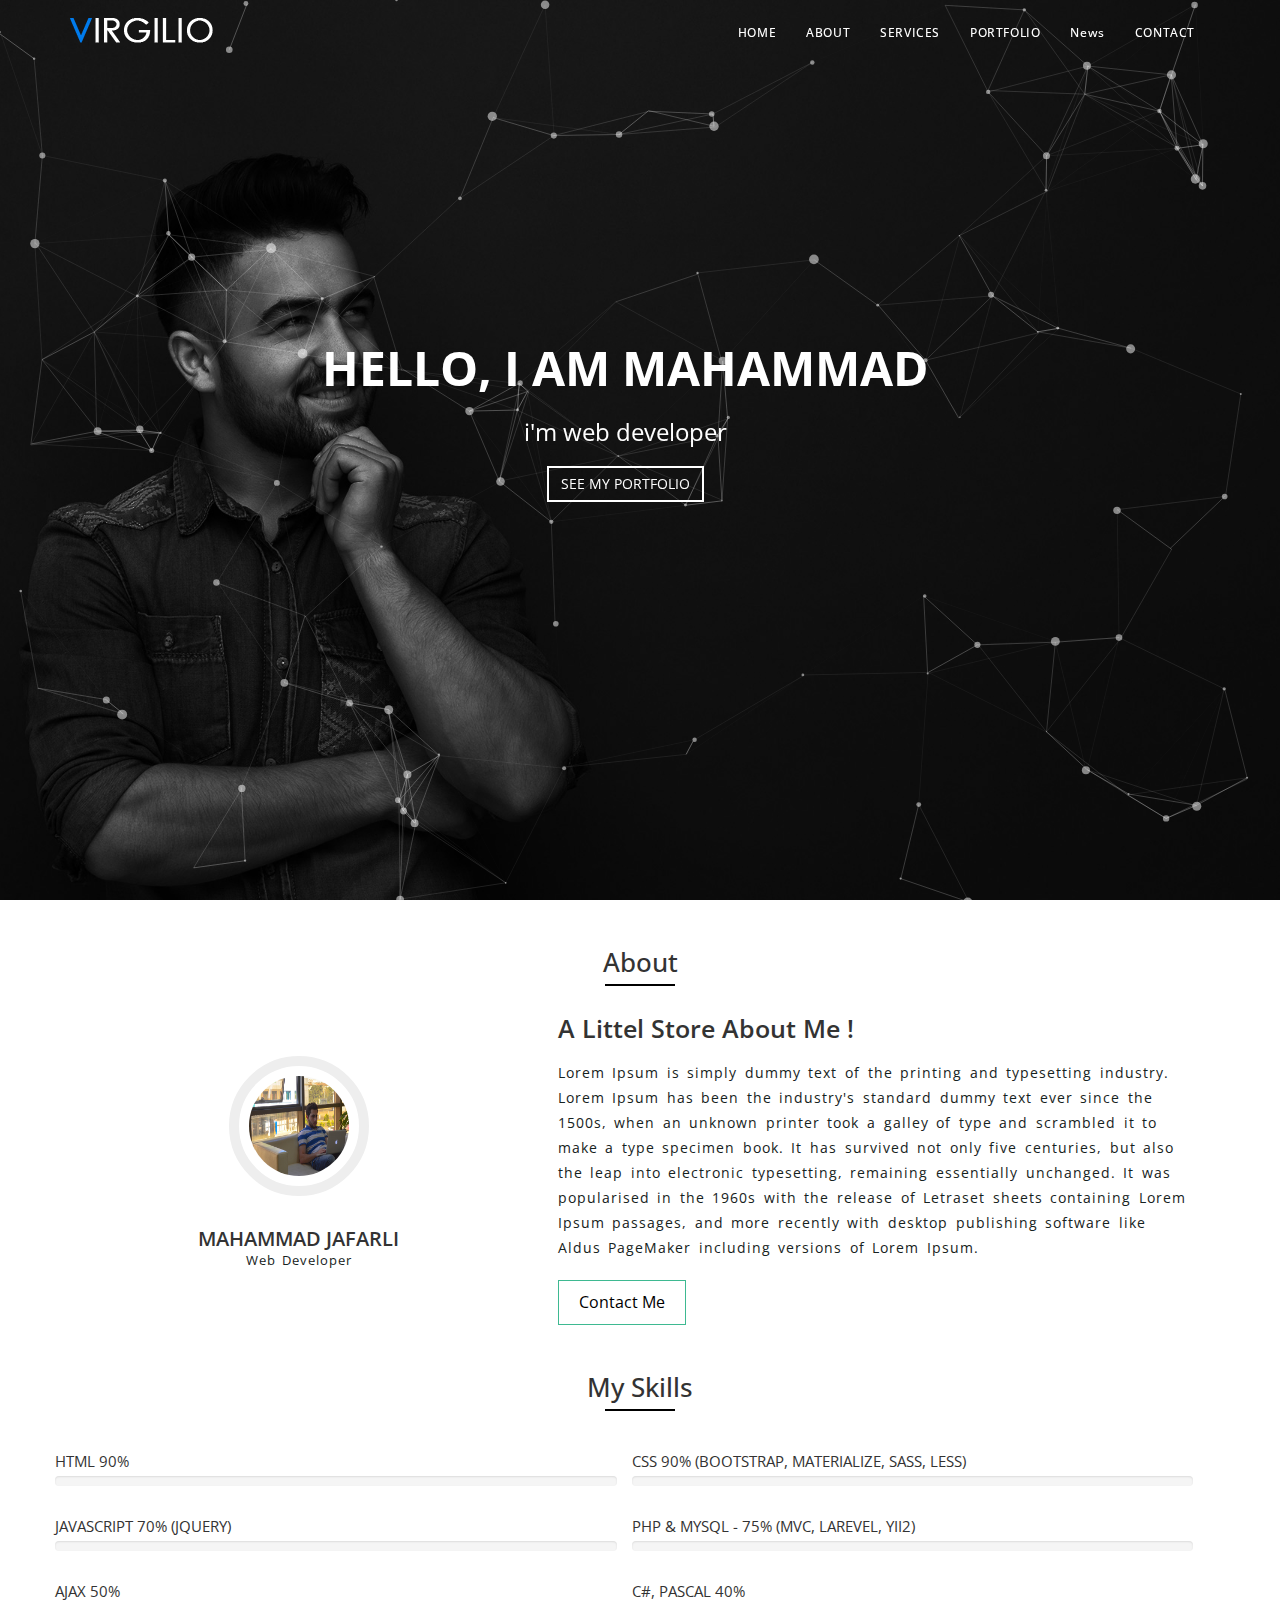
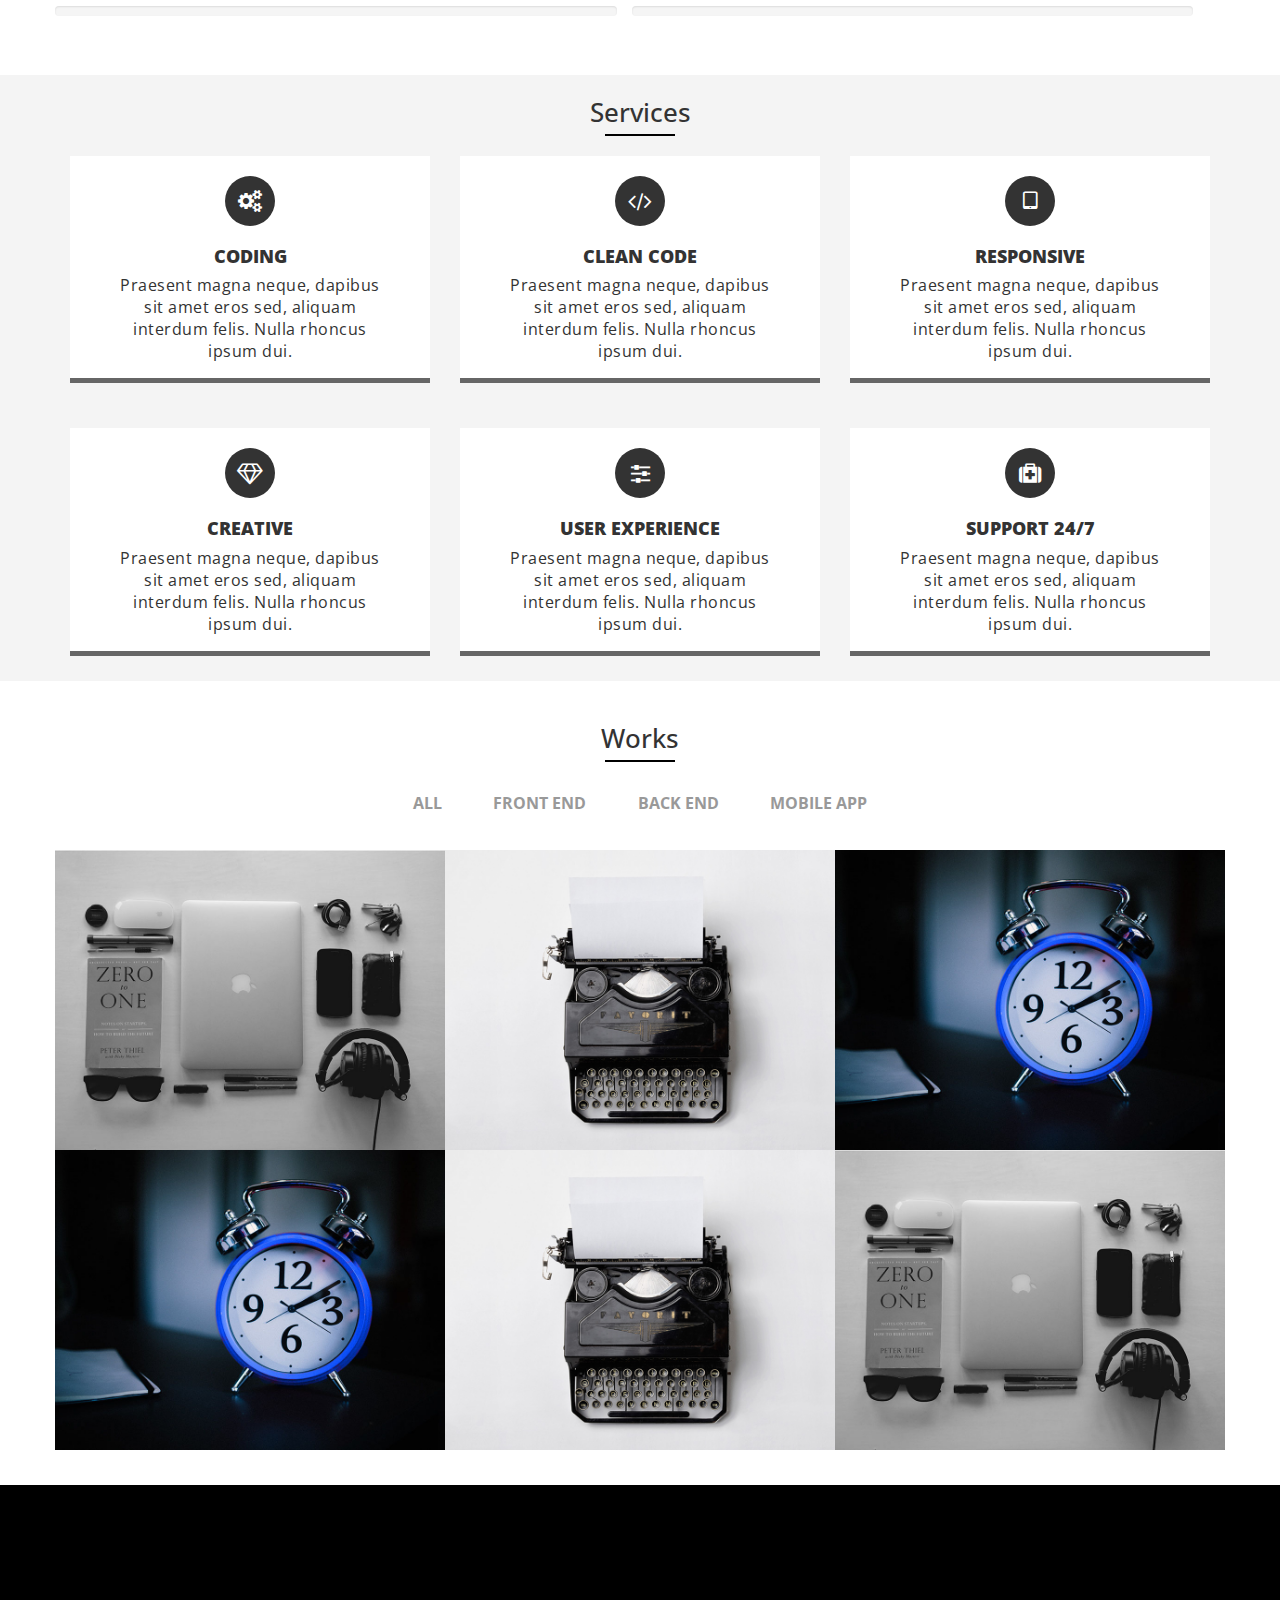
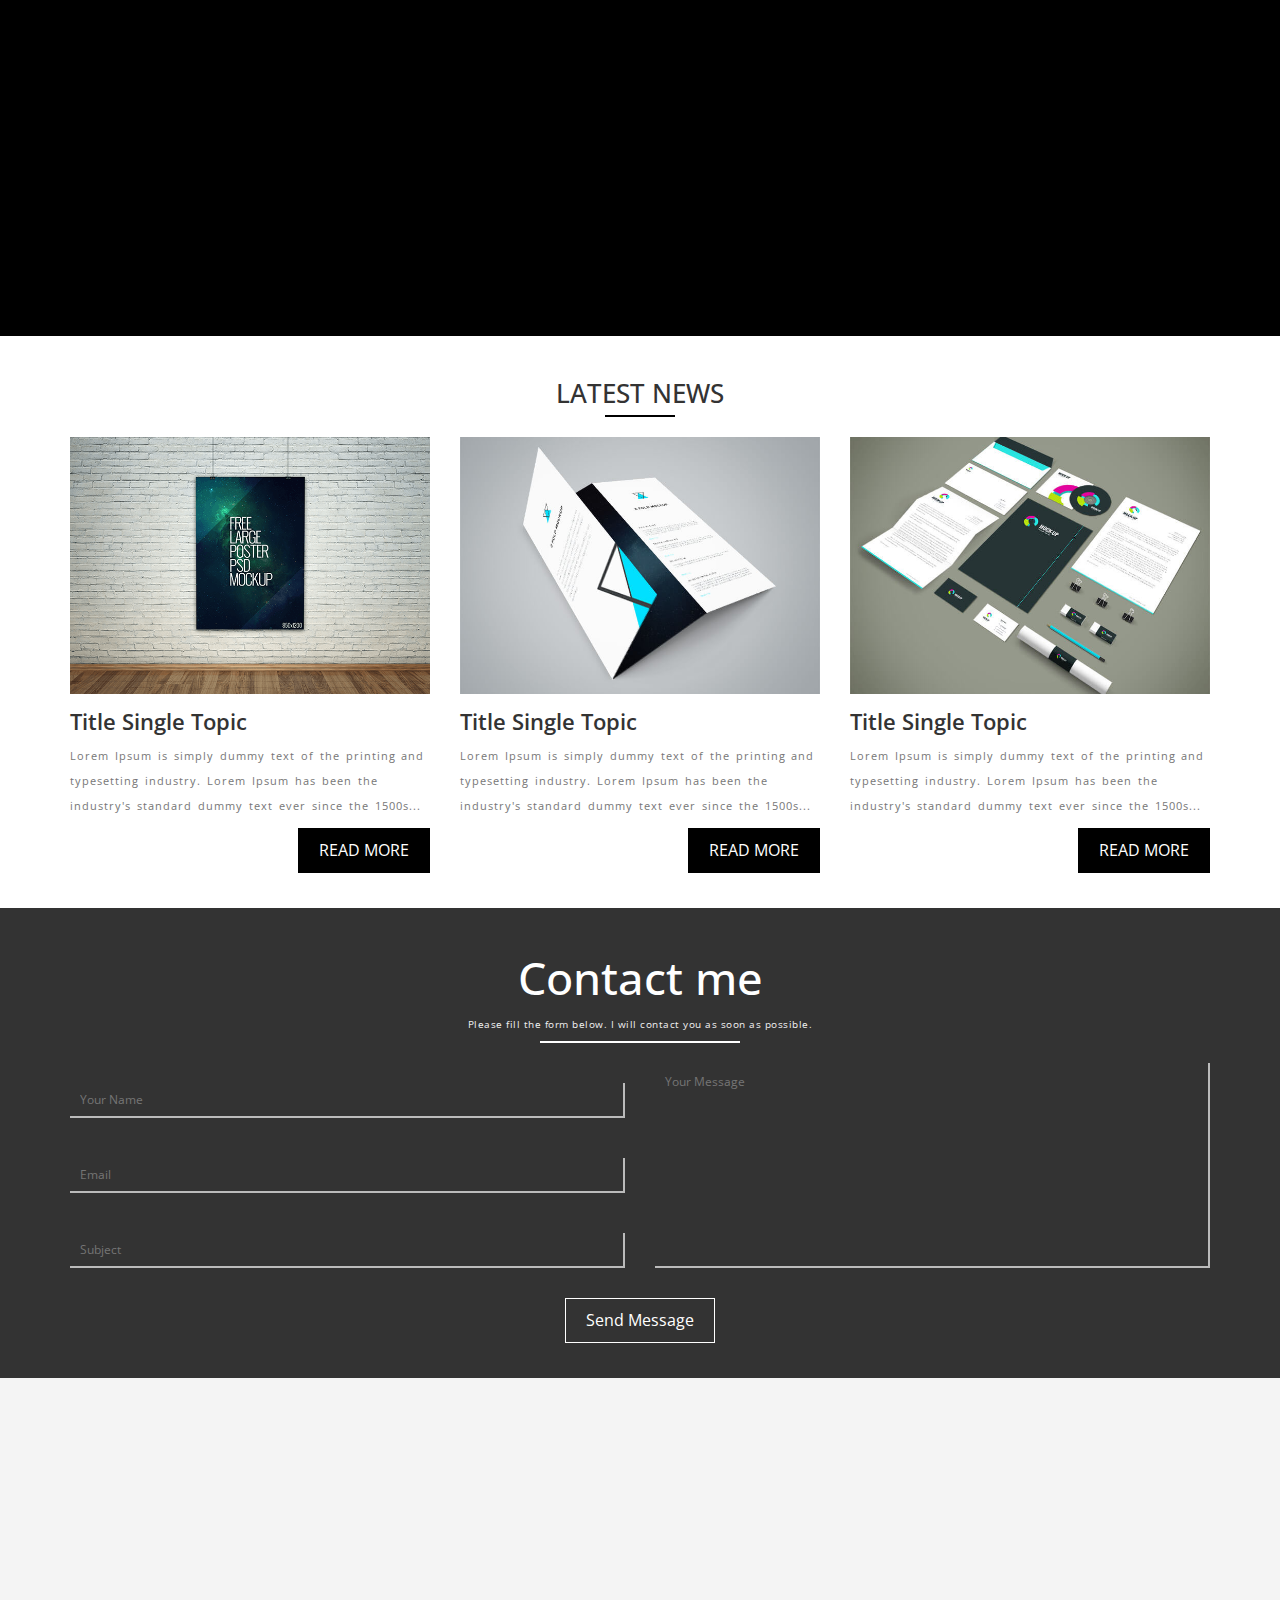
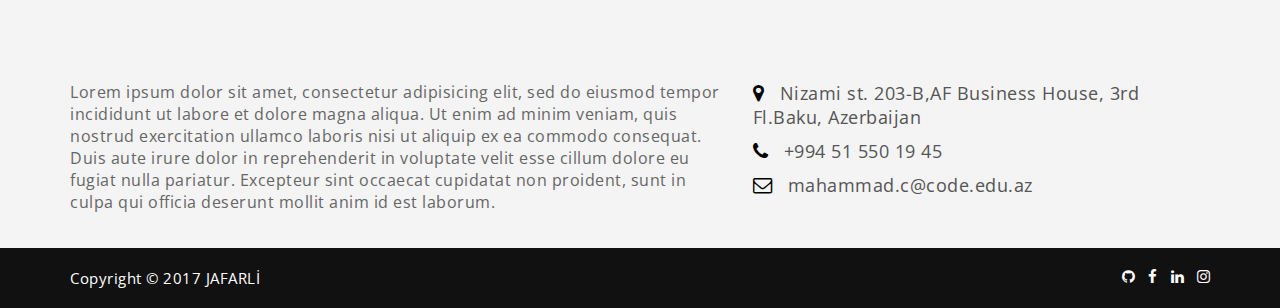
==== commit 2f3a9ecb: "jafarli" ====
--- a/index.html
+++ b/index.html
@@ -31,11 +31,12 @@
             <div id="nese" class="side-collapse in">
               <nav role="navigation" class="navbar-collapse">
                 <ul class="nav navbar-nav pull-right visible-md visible-lg ">
-                  <li><a href="#Home">HOME<div class="nav-border"></div></a></li>
-                  <li><a href="#users">ABOUT <div class="nav-border"></div></a></li>
-                  <li><a href="#users">PORTFOLIO <div class="nav-border"></div></a></li>
-                  <li><a href="#users">SERVICES <div class="nav-border"></div></a></li>
-                  <li><a href="#users">CONTACT <div class="nav-border"></div></a></li>
+                  <li><a  data-scroll-nav="0">HOME<div class="nav-border"></div></a></li>
+                  <li><a  data-scroll-nav="1">ABOUT <div class="nav-border"></div></a></li>
+                  <li><a  data-scroll-nav="2">SERVICES <div class="nav-border"></div></a></li>
+                  <li><a  data-scroll-nav="3">PORTFOLIO <div class="nav-border"></div></a></li>
+                  <li><a  data-scroll-nav="4">News <div class="nav-border"></div></a></li>
+                  <li><a data-scroll-nav="5">CONTACT <div class="nav-border"></div></a></li>
                 </ul>
                 <ul class="nav navbar-nav visible-xs">
                   <li><a href="#Home">HOME<div class="nav-border"></div></a></li>
@@ -53,14 +54,14 @@
     <!-- navbar sectionun sonu -->
 
     <!-- header sectionun bashlangici -->
-      <section id="welcome" >
+      <section id="welcome" data-scroll-index="0">
         <div id="particles-js"></div>
         <div class="row text-center">
           <div class="center">
             <!-- <center> -->
               <h3 class="text-center">hello, i am Mahammad</h3>
               <p class="text-center">i'm web developer</p>
-              <button type="button" class="btn" name="button">see my portfolio</button>
+              <button type="button" data-scroll-nav="3" class="btn" name="button">see my portfolio</button>
             <!-- </center> -->
           </div>
         </div>
@@ -68,7 +69,7 @@
     <!-- header sectionun sonu -->
 
     <!-- about sectionun bashlangici -->
-    <section id="about">
+    <section id="about" data-scroll-index="1">
       <div class="container">
         <div class="row text-center">
           <h6>About</h6>
@@ -108,7 +109,6 @@
             <p>HTML 90%</p>
             <div class="progress">
               <div class="progress-bar html" role="progressbar" aria-valuenow="90" aria-valuemin="0" aria-valuemax="100" style="width: 0%; background:black;">
-
               </div>
             </div>
           </div>
@@ -116,7 +116,6 @@
             <p>CSS 90% (BootStrap, Materialize, Sass, Less)</p>
             <div class="progress">
               <div class="progress-bar css" role="progressbar" aria-valuenow="90" aria-valuemin="0" aria-valuemax="100" style="width: 0%; background:black;">
-
               </div>
             </div>
           </div>
@@ -124,7 +123,6 @@
             <p>JavaScript 70% (JQuery)</p>
             <div class="progress">
               <div class="progress-bar js" role="progressbar" aria-valuenow="70" aria-valuemin="0" aria-valuemax="100" style="width: 0%; background:black;">
-
               </div>
             </div>
           </div>
@@ -132,7 +130,6 @@
             <p>PHP & MYSQL - 75% (MVC, Larevel, Yii2)</p>
             <div class="progress">
               <div class="progress-bar php" role="progressbar" aria-valuenow="75" aria-valuemin="0" aria-valuemax="100" style="width: 0%; background:black;">
-
               </div>
             </div>
           </div>
@@ -140,7 +137,6 @@
             <p>AJAX 50% </p>
             <div class="progress">
               <div class="progress-bar ajax" role="progressbar" aria-valuenow="50" aria-valuemin="0" aria-valuemax="100" style="width: 0%; background:black;">
-
               </div>
             </div>
           </div>
@@ -148,7 +144,6 @@
             <p>C#, Pascal 40% </p>
             <div class="progress">
               <div class="progress-bar pascal" role="progressbar" aria-valuenow="40" aria-valuemin="0" aria-valuemax="100" style="width: 0%; background:black;">
-
               </div>
             </div>
           </div>
@@ -166,7 +161,7 @@
     <!-- skills sectionun sonu -->
 
     <!-- services sectionun bashlangici -->
-    <section id="services">
+    <section id="services" data-scroll-index="2">
       <div class="container">
       <div class="row text-center">
         <h6>Services</h6>
@@ -256,88 +251,221 @@
     </section>
     <!-- services sectionun sonu -->
 
+    <!-- works sectionun bashlnagici -->
+    <section id="works" data-scroll-index="3">
+      <div class="container" id="accordion">
+          <div class="row text-center">
+            <h6>Works</h6>
+              <div class="border_bottom"></div>
+          </div>
+            <div class="row text-center">
+              <!-- <center> -->
+                <ul  role="tablist">
+                  <li role="presentation" class="active"><a href="#collapse1" aria-controls="collapse1" role="tab" data-toggle="tab">All</a></li>
+                  <li role="presentation"><a href="#collapse2" aria-controls="collapse2" role="tab" data-toggle="tab">Front End</a></li>
+                  <li role="presentation"><a href="#collapse3" aria-controls="collapse3" role="tab" data-toggle="tab">Back End</a></li>
+                  <li role="presentation"><a href="#collapse4" aria-controls="collapse4" role="tab" data-toggle="tab">Mobile App</a></li>
+                </ul>
+              <!-- </center> -->
+            </div>
+              <div class="row tab-content" >
+                <div role="tabpanel" class="tab-pane active items" id="collapse1">
+                  <div class="item">
+                    <a href="#">
+                      <img src="images/portfolio1.jpg" class="img-responsive" alt="">
+                    </a>
+                  </div>
+                  <div class="item">
+                    <a href="#">
+                      <img src="images/portfolio2.jpg" class="img-responsive" alt="">
+                    </a>
+                  </div>
+                  <div class="item">
+                    <a href="#">
+                      <img src="images/portfolio3.jpg" class="img-responsive" alt="">
+                    </a>
+                  </div>
+                  <div class="item">
+                    <a href="#">
+                      <img src="images/portfolio3.jpg" class="img-responsive" alt="">
+                    </a>
+                  </div>
+                  <div class="item">
+                    <a href="#">
+                      <img src="images/portfolio2.jpg" class="img-responsive" alt="">
+                    </a>
+                  </div>
+                  <div class="item">
+                    <a href="#">
+                      <img src="images/portfolio1.jpg" class="img-responsive" alt="">
+                    </a>
+                  </div>
+                </div>
+                <div role="tabpanel" class="tab-pane items" id="collapse2">
+                  <div class="item">
+                    <a href="#">
+                      <img src="images/portfolio1.jpg" class="img-responsive" alt="">
+                    </a>
+                  </div>
+
+                  <div class="item">
+                    <a href="#">
+                      <img src="images/portfolio3.jpg" class="img-responsive" alt="">
+                    </a>
+                  </div>
+                </div>
+                <div role="tabpanel" class="tab-pane items" id="collapse3">
+                  <div class="item">
+                    <a href="#">
+                      <img src="images/portfolio1.jpg" class="img-responsive" alt="">
+                    </a>
+                  </div>
+                </div>
+                <div role="tabpanel" class="tab-pane items" id="collapse4">
+                  <div class="item">
+                    <a href="#">
+                      <img src="images/portfolio1.jpg" class="img-responsive" alt="">
+                    </a>
+                  </div>
+                </div>
+              </div>
+          </div>
+    </section>
+  <!-- works sectionunsonu -->
+
     <!-- hire_me sectionun bashlnagici -->
     <section id="hire_me">
       <div class="container">
         <div class="row" style="overflow:hidden">
           <h2 class="hear_title">DO YOU HAVE AN INTERESTING PROJECT?</h2>
           <h4 class="hear_text">Lorem ipsum dolor sit amet, consectetur adipiscing elit. Proin suscipit lorem in ipsum efficitur laoreet. Suspendisse malesuada mi ligula, sit amet tristique ex lacinia vel.</h4>
-          <button type="button" class="btn hear_btn" name="button">HIRE ME !</button>
+          <button type="button" data-scroll-nav="4" class="btn hear_btn" name="button">HIRE ME !</button>
         </div>
       </div>
     </section>
     <!-- hire_me sectionun sonu -->
 
-    <!-- works sectionun bashlnagici -->
-    <section id="works">
-  <div class="container" id="accordion">
-    <div class="row text-center">
-      <h6>Works</h6>
-        <div class="border_bottom"></div>
-    </div>
-    <div class="row text-center">
-      <center>
-        <ul class="nav nav-tabs tabs" role="tablist">
-          <li role="presentation" class="active"><a href="#collapse1" aria-controls="collapse1" role="tab" data-toggle="tab">All</a></li>
-          <li role="presentation"><a href="#collapse2" aria-controls="collapse2" role="tab" data-toggle="tab">Front End</a></li>
-          <li role="presentation"><a href="#collapse3" aria-controls="collapse3" role="tab" data-toggle="tab">Back End</a></li>
-          <li role="presentation"><a href="#collapse4" aria-controls="collapse4" role="tab" data-toggle="tab">Mobile App</a></li>
-        </ul>
-      </center>
-    </div>
-    <div class="row tab-content" >
-      <div role="tabpanel" class="tab-pane active items" id="collapse1">
-        <div class="item">
-          <a href="#">
-            <img src="images/portfolio1.jpg" class="img-responsive" alt="">
-          </a>
-        </div>
-        <div class="item">
-          <a href="#">
-            <img src="images/portfolio2.jpg" class="img-responsive" alt="">
-          </a>
-        </div>
-        <div class="item">
-          <a href="#">
-            <img src="images/portfolio3.jpg" class="img-responsive" alt="">
-          </a>
-        </div>
-      </div>
-
-      <div role="tabpanel" class="tab-pane items" id="collapse2">
-        <div class="item">
-          <a href="#">
-            <img src="images/portfolio1.jpg" class="img-responsive" alt="">
-          </a>
-        </div>
-
-        <div class="item">
-          <a href="#">
-            <img src="images/portfolio3.jpg" class="img-responsive" alt="">
-          </a>
-        </div>
-      </div>
-
-      <div role="tabpanel" class="tab-pane items" id="collapse3">
-        <div class="item">
-          <a href="#">
-            <img src="images/portfolio1.jpg" class="img-responsive" alt="">
-          </a>
-        </div>
-      </div>
-      <div role="tabpanel" class="tab-pane items" id="collapse4">
-        <div class="item">
-          <a href="#">
-            <img src="images/portfolio1.jpg" class="img-responsive" alt="">
-          </a>
-        </div>
-      </div>
-
-    </div>
-  </div>
-</section>
-
-    <!-- works sectionunsonu -->
+    <!-- news sectioniun bashlangici -->
+    <section id="news" data-scroll-index="4">
+      <div class="container">
+        <div class="row text-center">
+          <h6>LATEST NEWS</h6>
+            <div class="border_bottom"></div>
+        </div>
+        <div class="row">
+          <div class="col-md-4 col-xs-12">
+            <div class="new">
+              <a href="#">
+                <div class="new_img">
+                  <img src="images/news1.png" class="img-responsive" alt="">
+                </div>
+                <h5 class="new_title">Title Single Topic</h5>
+                <p class="new_text">Lorem Ipsum is simply dummy text of the printing and typesetting industry. Lorem Ipsum has been the industry's standard dummy text ever since the 1500s...</p>
+                <a href="#">
+                  <button type="button" class="btn pull-right" name="button">READ MORE</button>
+                </a>
+              </a>
+            </div>
+          </div>
+          <div class="col-md-4 col-xs-12">
+            <div class="new">
+              <a href="#">
+                <div class="new_img">
+                  <img src="images/news2.jpg" class="img-responsive" alt="">
+                </div>
+                <h5 class="new_title">Title Single Topic</h5>
+                <p class="new_text">Lorem Ipsum is simply dummy text of the printing and typesetting industry. Lorem Ipsum has been the industry's standard dummy text ever since the 1500s...</p>
+                <a href="#">
+                  <button type="button" class="btn pull-right" name="button">READ MORE</button>
+                </a>
+              </a>
+            </div>
+          </div>
+          <div class="col-md-4 col-xs-12">
+            <div class="new">
+              <a href="#">
+                <div class="new_img">
+                  <img src="images/news3.jpg" class="img-responsive" alt="">
+                </div>
+                <h5 class="new_title">Title Single Topic</h5>
+                <p class="new_text">Lorem Ipsum is simply dummy text of the printing and typesetting industry. Lorem Ipsum has been the industry's standard dummy text ever since the 1500s...</p>
+                <a href="#">
+                  <button type="button" class="btn pull-right" name="button">READ MORE</button>
+                </a>
+              </a>
+            </div>
+          </div>
+        </div>
+      </div>
+    </section>
+    <!-- news sectionun sonu -->
+
+    <!-- contact sectionun bashlangici -->
+      <section id="contact" data-scroll-index="5">
+        <div class="container">
+          <div class="row text-center">
+              <h6>Contact me</h6>
+              <p>Please fill the form below. I will contact you as soon as possible.</p>
+              <div class="border_bottom"></div>
+          </div>
+          <div class="row">
+            <div class="col-md-6 col-xs-12">
+              <input type="text"  name="name" value="" placeholder="Your Name">
+              <input type="text"  name="email" value="" placeholder="Email">
+              <input type="text"  name="subject" value="" placeholder="Subject">
+            </div>
+            <div class="col-md-6 col-xs-12">
+              <textarea name="message" placeholder="Your Message" rows="7" cols="80"></textarea>
+            </div>
+          </div>
+          <div class="row text-center">
+            <button type="button" class="btn" name="button">Send Message</button>
+          </div>
+        </div>
+      </section>
+    <!-- contac sectionun sonu -->
+
+    <!-- location sectionun bashlangici -->
+    <section id="location">
+      <div class="container">
+        <div class="row">
+          <iframe src="https://www.google.com/maps/embed?pb=!1m18!1m12!1m3!1d3039.417820758766!2d49.8519139154811!3d40.37743147936967!2m3!1f0!2f0!3f0!3m2!1i1024!2i768!4f13.1!3m3!1m2!1s0x40307d077c61fef3%3A0xfa4594c97092ca01!2sAF+Business+House!5e0!3m2!1sen!2sin!4v1498950632803" width="100%" height="250" background-color: rgb(229, 227, 223) frameborder="0" style="border:0" allowfullscreen></iframe>
+        </div>
+        <div class="row">
+          <div class="col-md-7 col-xs-12">
+            <p>Lorem ipsum dolor sit amet, consectetur adipisicing elit, sed do eiusmod tempor incididunt ut labore et dolore magna aliqua. Ut enim ad minim veniam, quis nostrud exercitation ullamco laboris nisi ut aliquip ex ea commodo consequat. Duis aute irure dolor in reprehenderit in voluptate velit esse cillum dolore eu fugiat nulla pariatur. Excepteur sint occaecat cupidatat non proident, sunt in culpa qui officia deserunt mollit anim id est laborum.</p>
+          </div>
+          <div class="col-md-5 col-xs-12">
+            <ul>
+              <li><i class="fa fa-map-marker" aria-hidden="true"></i> Nizami st. 203-B,AF Business House, 3rd Fl.Baku, Azerbaijan</li>
+              <li><i class="fa fa-phone" aria-hidden="true"></i> +994 51 550 19 45</li>
+              <li><i class="fa fa-envelope-o" aria-hidden="true"></i> mahammad.c@code.edu.az</li>
+            </ul>
+          </div>
+        </div>
+      </div>
+    </section>
+    <!-- location sectionun sonu -->
+
+    <!-- footer sectionun bashlangici -->
+    <footer>
+      <div class="container">
+        <div class="row">
+          <div class="col-md-6">
+            <p>Copyright © 2017 JAFARLİ</p>
+          </div>
+          <div class="col-md-6">
+            <ul>
+              <li><a href="https://github.com/MahammadJafarli"><i class="fa fa-github" aria-hidden="true"></i></a></li>
+              <li><a href="https://www.facebook.com/MahammadJafarlii"><i class="fa fa-facebook" aria-hidden="true"></i></a></li>
+              <li><a href="https://www.linkedin.com/in/mahammadjafarli/"><i class="fa fa-linkedin" aria-hidden="true"></i></a></li>
+              <li><a href="https://www.instagram.com/mahammad_jafarli/"><i class="fa fa-instagram" aria-hidden="true"></i></a></li>
+            </ul>
+          </div>
+        </div>
+      </div>
+    </footer>
+    <!-- footer sectionun sonu -->
     <script type="text/javascript" src="assets/js/particles/particles.js"></script>
     <script type="text/javascript" src="assets/js/particles/app.js"></script>
     <!-- <script type="text/javascript" src="assets/js/particles/lib/stats.js"></script> -->
@@ -367,8 +495,10 @@
             });
         });
     </script>
-    <script type="text/javascript" src="assets/vendors/jquery/jquery-1.11.2.js"></script>
+    <script type="text/javascript" src="assets/vendors/jquery/jquery-3.1.0.js"></script>
     <script type="text/javascript" src="assets/vendors/bootstrap/js/bootstrap.js"></script>
     <script type="text/javascript" src="assets/js/main.js"></script>
+    <script type="text/javascript" src="assets/js/scrollIt.js"></script>
+
   </body>
 </html>
--- a/assets/css/style.css
+++ b/assets/css/style.css
@@ -42,7 +42,8 @@
       color: white;
       font-weight: 500;
       letter-spacing: 0.6px;
-      font-family: 'Open Sans'; }
+      font-family: 'Open Sans';
+      cursor: pointer; }
       #navbar header nav ul li a .nav-border {
         margin-top: 5px;
         height: 2px;
@@ -299,28 +300,33 @@
   min-height: 300px;
   width: 100%;
   background-color: white;
-  padding-top: 35px; }
+  padding-top: 35px;
+  padding-bottom: 35px; }
   #works h6 {
     font-size: 26px;
     line-height: 24px;
     font-family: 'Open Sans';
     margin-bottom: 10px;
     padding-top: 10px; }
-  #works ul li {
-    list-style: none;
-    float: left; }
-    #works ul li a {
-      text-decoration: none;
-      padding: 0 1.5rem;
-      font-size: 1rem;
-      border-radius: 15px;
-      border: 0;
-      color: #999 !important;
-      cursor: pointer;
-      display: inline-block;
-      margin-bottom: 1rem;
-      text-transform: uppercase;
-      font-weight: bold; }
+  #works ul {
+    border: none;
+    margin-top: 30px; }
+    #works ul li {
+      list-style: none;
+      display: inline-block; }
+      #works ul li a {
+        text-decoration: none;
+        padding: 0 1.5rem;
+        font-size: 1rem;
+        border-radius: 15px;
+        border: 0;
+        color: #999 !important;
+        cursor: pointer;
+        display: inline-block;
+        margin-bottom: 1rem;
+        text-transform: uppercase;
+        font-weight: bold;
+        font-family: 'Open Sans'; }
   #works .items {
     margin-top: 20px; }
     #works .items .item {
@@ -337,6 +343,181 @@
       opacity: 0.7;
       transition: .5s; }
 
+#news {
+  min-height: 300px;
+  width: 100%;
+  background: white;
+  padding-top: 35px;
+  padding-bottom: 35px; }
+  #news h6 {
+    font-size: 26px;
+    line-height: 24px;
+    font-family: 'Open Sans';
+    margin-bottom: 10px;
+    padding-top: 10px; }
+  #news .new {
+    margin-top: 20px; }
+    #news .new a {
+      text-decoration: none; }
+      #news .new a .new_img {
+        overflow: hidden; }
+        #news .new a .new_img img {
+          transition: all 0.7s ease; }
+      #news .new a .new_title {
+        font-size: 22px;
+        line-height: 24px;
+        font-weight: 600;
+        color: #333;
+        font-family: 'Open Sans';
+        margin-top: 15px;
+        margin-bottom: 10px;
+        transition: all 0.7s ease; }
+      #news .new a .new_text {
+        color: #777;
+        font-size: .9em;
+        font-weight: 400;
+        line-height: 25px;
+        letter-spacing: 1px;
+        word-spacing: 0.18em;
+        font-family: 'Open Sans'; }
+      #news .new a button {
+        margin-top: 10px;
+        border-radius: 0px;
+        background-color: black;
+        color: white;
+        font-family: 'Open Sans';
+        padding: 10px 20px;
+        font-size: 16px;
+        transition: .5s; }
+      #news .new a button:hover {
+        background: white;
+        color: black;
+        transition: .5s;
+        border: 1px solid black; }
+  #news .new:hover .new_img img {
+    transition: all 0.7s ease;
+    transform: scale(1.1); }
+  #news .new:hover .new_title {
+    color: #3eb991;
+    transition: all 0.7s ease; }
+
+#contact {
+  min-height: 300px;
+  width: 100%;
+  background: #333;
+  padding-top: 35px;
+  padding-bottom: 35px; }
+  #contact h6 {
+    font-size: 45px;
+    line-height: 24px;
+    font-family: 'Open Sans';
+    margin-bottom: 15px;
+    padding-top: 10px;
+    color: white;
+    line-height: 1.1; }
+  #contact p {
+    color: #f0f0f0;
+    letter-spacing: 0.5px;
+    font-size: 10px;
+    font-family: 'Open Sans'; }
+  #contact .border_bottom {
+    background: white;
+    margin-top: 10px;
+    width: 200px;
+    margin-bottom: 20px; }
+  #contact input {
+    width: 100%;
+    padding: 10px;
+    box-sizing: border-box;
+    background: none;
+    outline: none;
+    resize: none;
+    border: 0;
+    transition: all .3s;
+    border-bottom: 2px solid #bbb;
+    border-right: 2px solid #bbb;
+    color: #fff;
+    font-family: 'Open Sans';
+    padding: 10px;
+    height: 35px !important;
+    margin: 20px 0; }
+  #contact textarea {
+    width: 100%;
+    padding: 10px;
+    box-sizing: border-box;
+    background: none;
+    outline: none;
+    resize: none;
+    border: 0;
+    transition: all .3s;
+    border-bottom: 2px solid #bbb;
+    border-right: 2px solid #bbb;
+    color: #fff;
+    height: 205px;
+    font-family: 'Open Sans'; }
+  #contact button {
+    border-radius: 0px;
+    background: transparent;
+    border: 1px solid white;
+    font-family: 'Open Sans';
+    color: white;
+    margin-top: 10px;
+    transition: .2s;
+    padding: 10px 20px;
+    font-size: 16px; }
+  #contact button:hover {
+    background: white;
+    color: #333;
+    transition: .2s; }
+
+#location {
+  background: #f4f4f4;
+  min-height: 200px;
+  width: 100%;
+  padding: 35px 0; }
+  #location p {
+    color: #666;
+    letter-spacing: 0.5px;
+    font-size: 1rem;
+    font-family: 'Open Sans';
+    margin-top: 15px; }
+  #location ul {
+    padding: 0px;
+    margin-top: 15px; }
+    #location ul li {
+      list-style: none;
+      font-size: 1.1rem;
+      font-family: 'Open Sans';
+      margin-bottom: 10px;
+      color: #555;
+      letter-spacing: 0.5px; }
+      #location ul li i {
+        padding-right: 10px;
+        color: #000;
+        font-size: 1.2rem; }
+
+footer {
+  width: 100%;
+  color: #fff;
+  background: #111;
+  height: 60px; }
+  footer p {
+    font-size: 15px;
+    font-family: 'Open Sans';
+    letter-spacing: 0.5px;
+    margin-top: 20px; }
+  footer ul {
+    padding: 0px;
+    margin-top: 20px;
+    text-align: right; }
+    footer ul li {
+      list-style: none;
+      display: inline-block;
+      margin-left: 10px; }
+      footer ul li a {
+        color: white;
+        font-size: 15px; }
+
 @media screen and (min-width: 300px) and (max-width: 700px) {
   #welcome .center {
     left: 0px !important; }
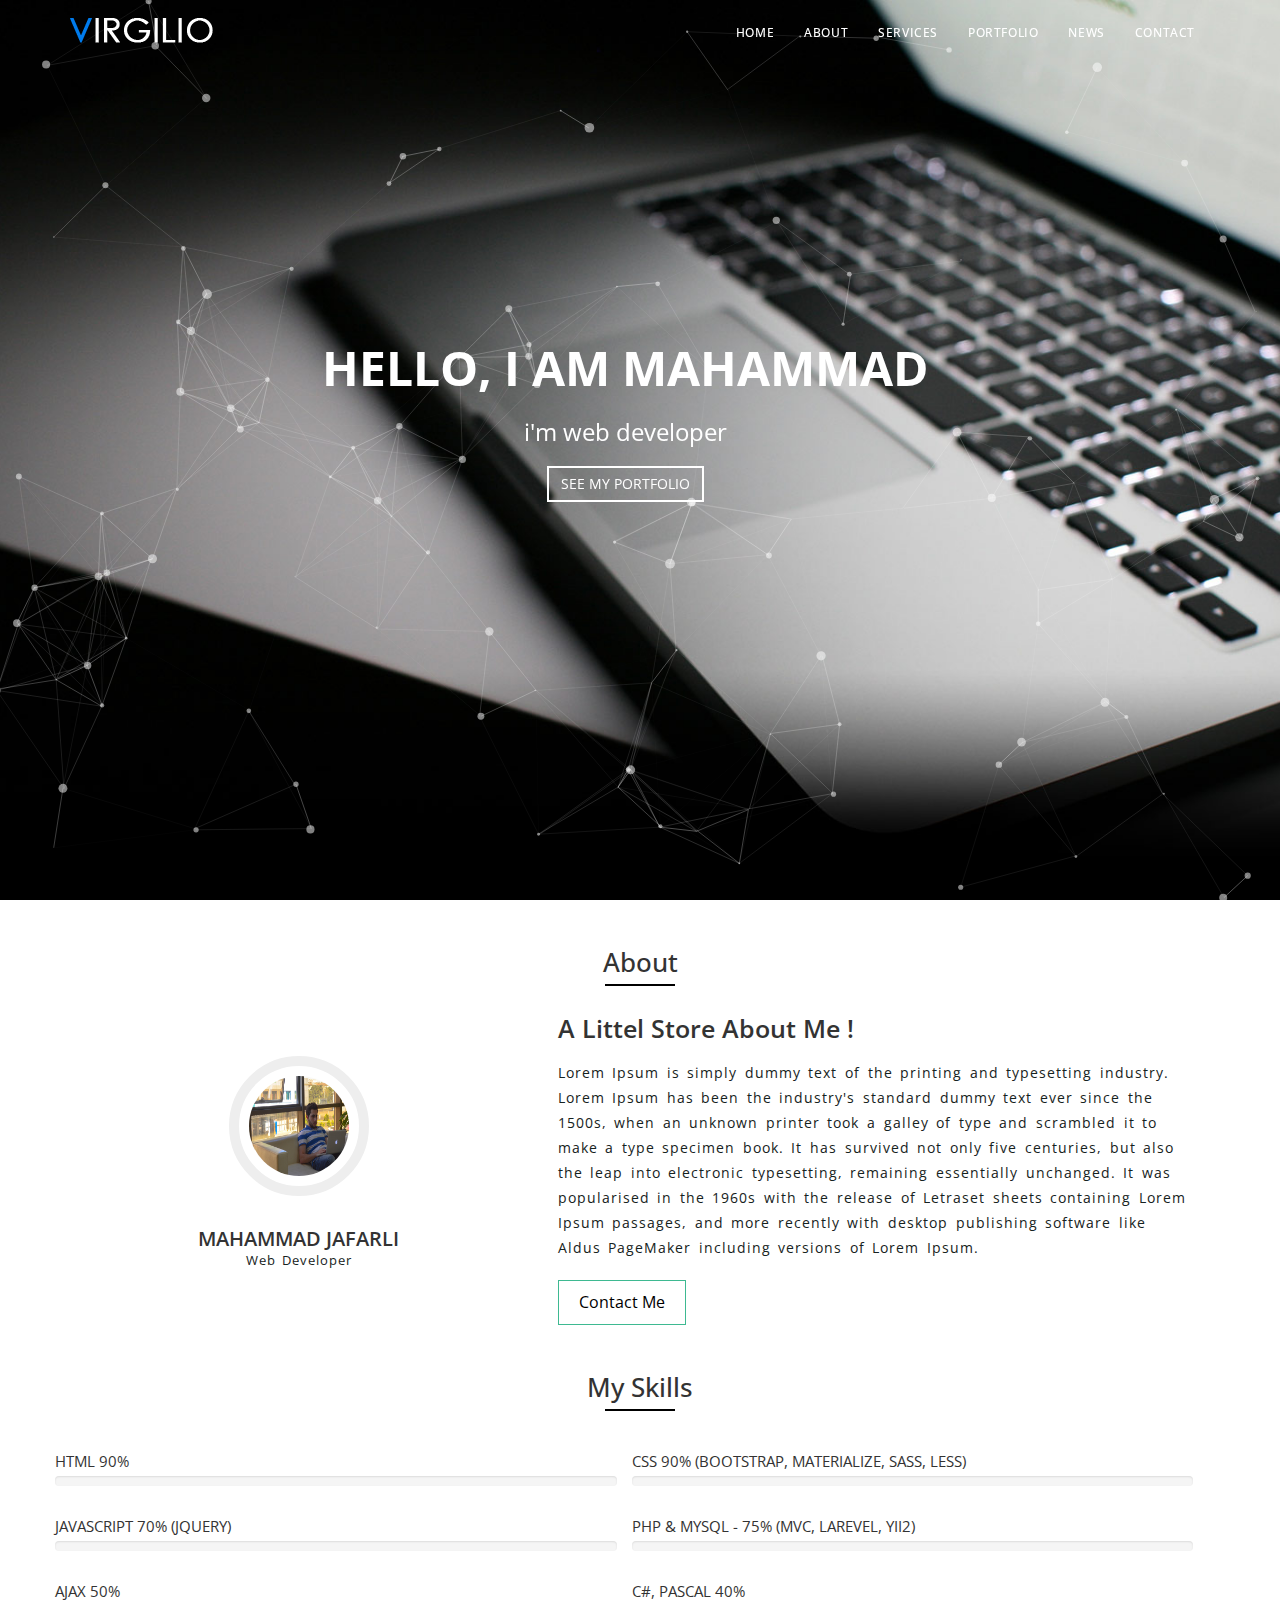
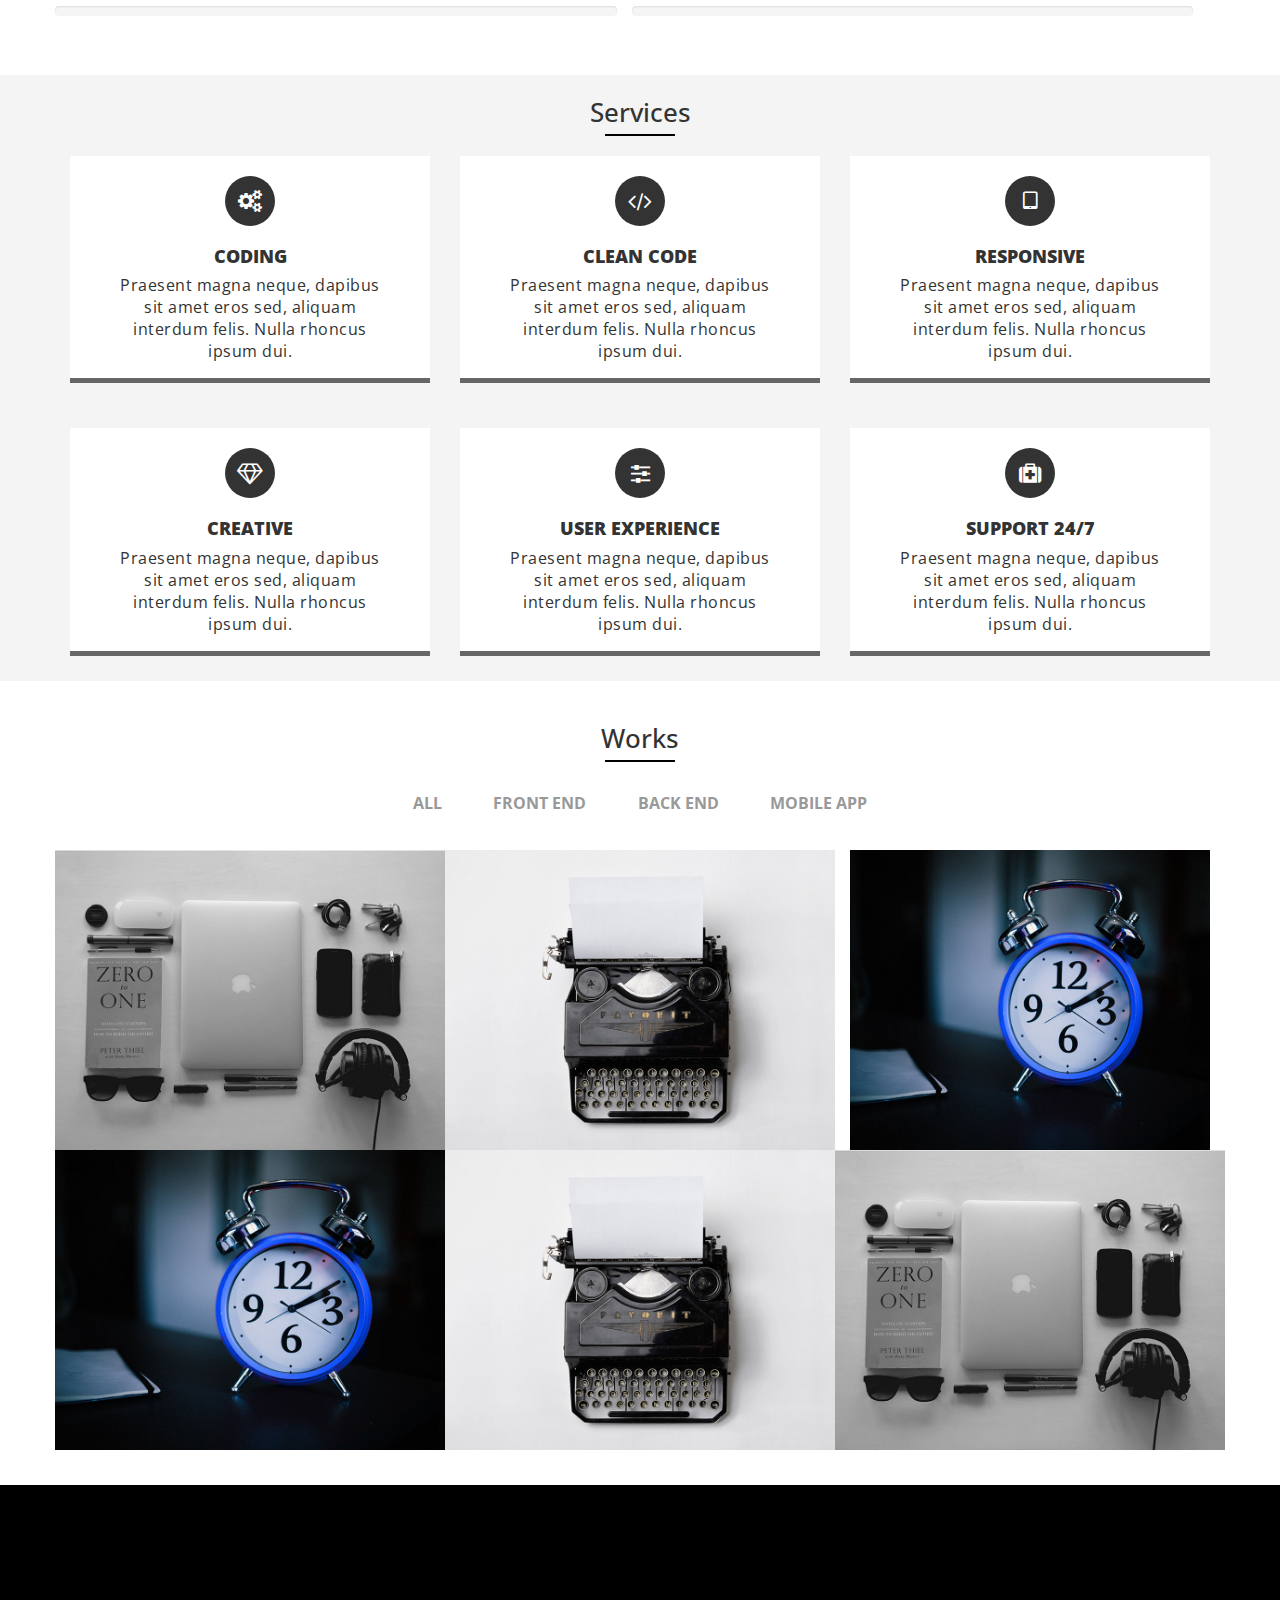
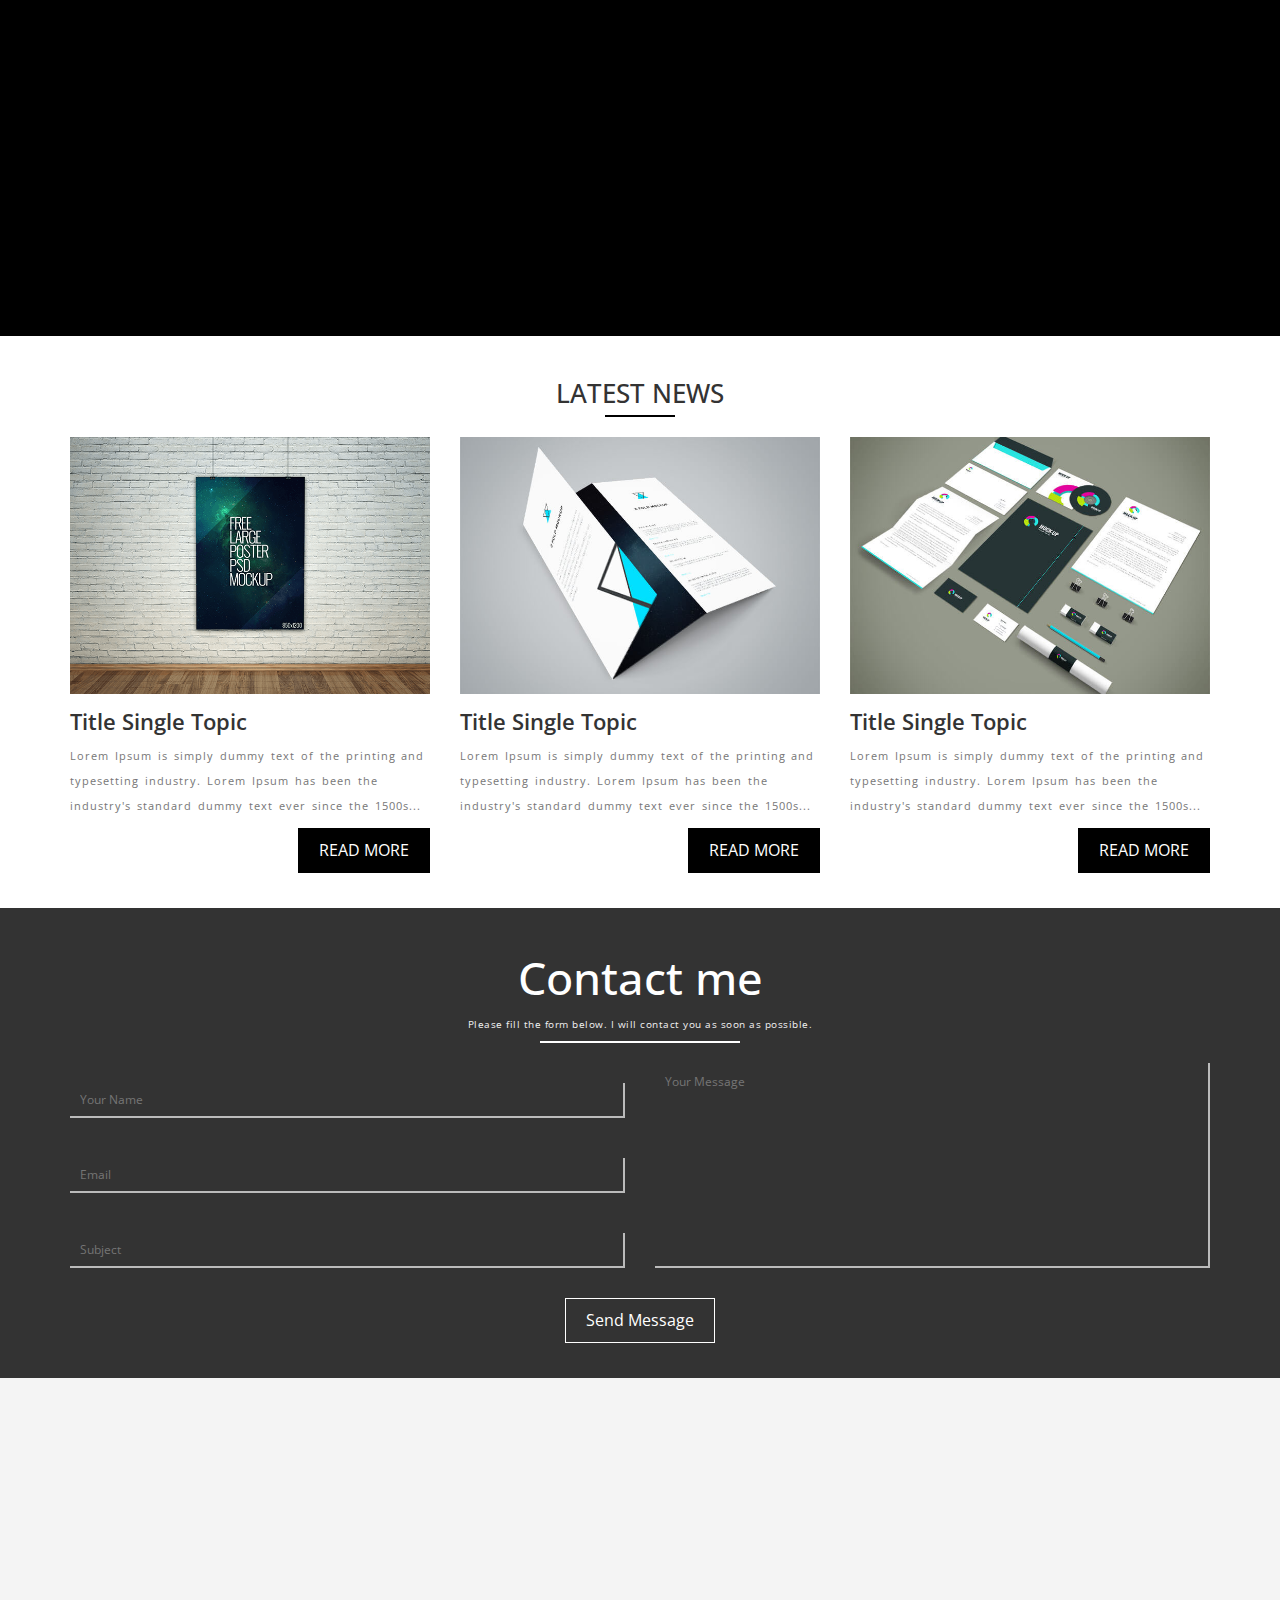
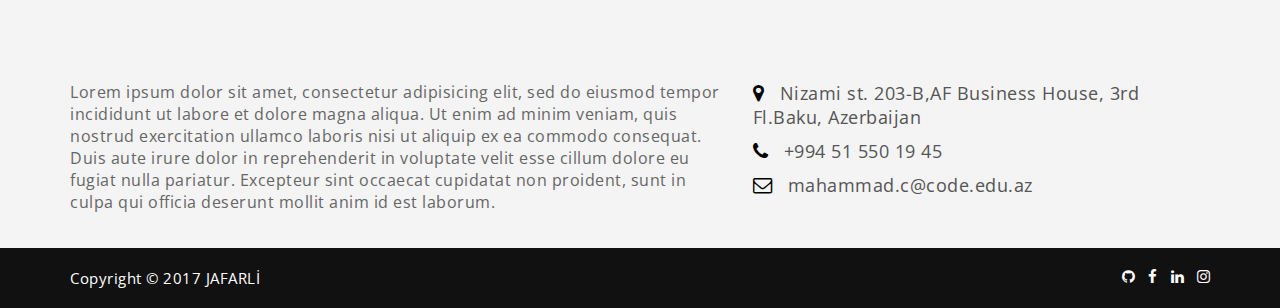
==== commit 3a90fae7: "jafarli" ====
--- a/index.html
+++ b/index.html
@@ -35,7 +35,7 @@
                   <li><a  data-scroll-nav="1">ABOUT <div class="nav-border"></div></a></li>
                   <li><a  data-scroll-nav="2">SERVICES <div class="nav-border"></div></a></li>
                   <li><a  data-scroll-nav="3">PORTFOLIO <div class="nav-border"></div></a></li>
-                  <li><a  data-scroll-nav="4">News <div class="nav-border"></div></a></li>
+                  <li><a  data-scroll-nav="4">NEWS <div class="nav-border"></div></a></li>
                   <li><a data-scroll-nav="5">CONTACT <div class="nav-border"></div></a></li>
                 </ul>
                 <ul class="nav navbar-nav visible-xs">
@@ -76,7 +76,7 @@
           <div class="border_bottom"></div>
         </div>
         <div class="row">
-          <div class="col-md-5 col-xs-12" style="margin-top:30px;">
+          <div class="col-md-5 col-xs-12 col-sm-5 col-lg-5" style="margin-top:30px;">
             <div class="row">
                 <center>
                   <div class="about">
@@ -87,7 +87,7 @@
                 </center>
             </div>
           </div>
-          <div class="col-md-7 col-xs-12" style="margin-top:30px;">
+          <div class="col-md-7 col-xs-12 col-sm-7 col-lg-7" style="margin-top:30px;">
             <h6 class="about_title">A Littel Store About Me !</h6>
             <p class="about_text">Lorem Ipsum is simply dummy text of the printing and typesetting industry. Lorem Ipsum has been the industry's standard dummy text ever since the 1500s, when an unknown printer took a galley of type and scrambled it to make a type specimen book. It has survived not only five centuries, but also the leap into electronic typesetting, remaining essentially unchanged. It was popularised in the 1960s with the release of Letraset sheets containing Lorem Ipsum passages, and more recently with desktop publishing software like Aldus PageMaker including versions of Lorem Ipsum.</p>
             <button type="button" class="btn" name="button">Contact Me</button>
@@ -168,7 +168,7 @@
           <div class="border_bottom"></div>
       </div>
         <div class="row">
-          <div class="col-md-4 col-xs-12">
+          <div class="col-md-4 col-xs-12 col-sm-6 col-lg-4">
             <div class="service text-center">
                 <div class="service_image">
                   <i class="fa fa-cogs" aria-hidden="true"></i>
@@ -181,7 +181,7 @@
                 </div>
             </div>
           </div>
-          <div class="col-md-4 col-xs-12">
+          <div class="col-md-4 col-xs-12 col-sm-6 col-lg-4">
             <div class="service text-center">
                 <div class="service_image">
                   <i class="fa fa-code" aria-hidden="true"></i>
@@ -194,7 +194,7 @@
                 </div>
             </div>
           </div>
-          <div class="col-md-4 col-xs-12">
+          <div class="col-md-4 col-xs-12 col-sm-6 col-lg-4">
             <div class="service text-center">
                 <div class="service_image">
                   <i class="fa fa-tablet" aria-hidden="true"></i>
@@ -207,7 +207,7 @@
                 </div>
             </div>
           </div>
-          <div class="col-md-4 col-xs-12">
+          <div class="col-md-4 col-xs-12 col-sm-6 col-lg-4">
             <div class="service text-center">
                 <div class="service_image">
                   <i class="fa fa-diamond" aria-hidden="true"></i>
@@ -220,7 +220,7 @@
                 </div>
             </div>
           </div>
-          <div class="col-md-4 col-xs-12">
+          <div class="col-md-4 col-xs-12 col-sm-6 col-lg-4">
             <div class="service text-center">
                 <div class="service_image">
                   <i class="fa fa-sliders" aria-hidden="true"></i>
@@ -233,7 +233,7 @@
                 </div>
             </div>
           </div>
-          <div class="col-md-4 col-xs-12">
+          <div class="col-md-4 col-xs-12 col-sm-6 col-lg-4">
             <div class="service text-center">
                 <div class="service_image">
                   <i class="fa fa-medkit" aria-hidden="true"></i>
@@ -280,7 +280,7 @@
                       <img src="images/portfolio2.jpg" class="img-responsive" alt="">
                     </a>
                   </div>
-                  <div class="item">
+                  <div class="item col-sm-12">
                     <a href="#">
                       <img src="images/portfolio3.jpg" class="img-responsive" alt="">
                     </a>
@@ -353,7 +353,7 @@
             <div class="border_bottom"></div>
         </div>
         <div class="row">
-          <div class="col-md-4 col-xs-12">
+          <div class="col-md-4 col-xs-12 col-sm-6 col-lg-4">
             <div class="new">
               <a href="#">
                 <div class="new_img">
@@ -367,7 +367,7 @@
               </a>
             </div>
           </div>
-          <div class="col-md-4 col-xs-12">
+          <div class="col-md-4 col-xs-12 col-sm-6 col-lg-4">
             <div class="new">
               <a href="#">
                 <div class="new_img">
@@ -381,7 +381,7 @@
               </a>
             </div>
           </div>
-          <div class="col-md-4 col-xs-12">
+          <div class="col-md-4 col-xs-12 col-sm-6 col-lg-4">
             <div class="new">
               <a href="#">
                 <div class="new_img">
@@ -409,12 +409,12 @@
               <div class="border_bottom"></div>
           </div>
           <div class="row">
-            <div class="col-md-6 col-xs-12">
+            <div class="col-md-6 col-xs-12 col-sm-6 col-lg-6">
               <input type="text"  name="name" value="" placeholder="Your Name">
               <input type="text"  name="email" value="" placeholder="Email">
               <input type="text"  name="subject" value="" placeholder="Subject">
             </div>
-            <div class="col-md-6 col-xs-12">
+            <div class="col-md-6 col-xs-12 col-sm-6 col-lg-6">
               <textarea name="message" placeholder="Your Message" rows="7" cols="80"></textarea>
             </div>
           </div>
@@ -451,10 +451,10 @@
     <footer>
       <div class="container">
         <div class="row">
-          <div class="col-md-6">
+          <div class="col-md-6 col-sm-6 col-xs-6 col-lg-6">
             <p>Copyright © 2017 JAFARLİ</p>
           </div>
-          <div class="col-md-6">
+          <div class="col-md-6 col-sm-6 col-xs-6 col-lg-6">
             <ul>
               <li><a href="https://github.com/MahammadJafarli"><i class="fa fa-github" aria-hidden="true"></i></a></li>
               <li><a href="https://www.facebook.com/MahammadJafarlii"><i class="fa fa-facebook" aria-hidden="true"></i></a></li>
--- a/assets/css/style.css
+++ b/assets/css/style.css
@@ -36,6 +36,8 @@
     padding-top: 8px; }
     #navbar header .navbar-header button span {
       color: white; }
+    #navbar header .navbar-header button:focus {
+      outline: none; }
     #navbar header .logo {
       margin-top: 10px; }
     #navbar header nav ul li a {
@@ -59,7 +61,7 @@
       background-color: transparent; }
 
 #welcome {
-  background-image: url("../../images/hero.jpg");
+  background-image: url("../../images/pc5.jpg");
   background-attachment: fixed;
   background-position: center;
   background-repeat: no-repeat;
@@ -98,6 +100,8 @@
       background: white;
       color: black;
       transition: .5s; }
+    #welcome .center button:focus {
+      outline: none; }
 
 #about {
   min-height: 300px;
@@ -163,6 +167,8 @@
     background: black;
     color: white;
     transition: all .5s ease; }
+  #about button:focus {
+    outline: none; }
 
 #skills {
   min-height: 300px;
@@ -295,6 +301,8 @@
     background: white;
     color: black;
     transition: 1s; }
+  #hire_me button:focus {
+    outline: none; }
 
 #works {
   min-height: 300px;
@@ -394,6 +402,8 @@
         color: black;
         transition: .5s;
         border: 1px solid black; }
+      #news .new a button:focus {
+        outline: none; }
   #news .new:hover .new_img img {
     transition: all 0.7s ease;
     transform: scale(1.1); }
@@ -469,6 +479,8 @@
     background: white;
     color: #333;
     transition: .2s; }
+  #contact button:focus {
+    outline: none; }
 
 #location {
   background: #f4f4f4;
@@ -518,7 +530,7 @@
         color: white;
         font-size: 15px; }
 
-@media screen and (min-width: 300px) and (max-width: 700px) {
+@media screen and (max-width: 768px) {
   #welcome .center {
     left: 0px !important; }
 
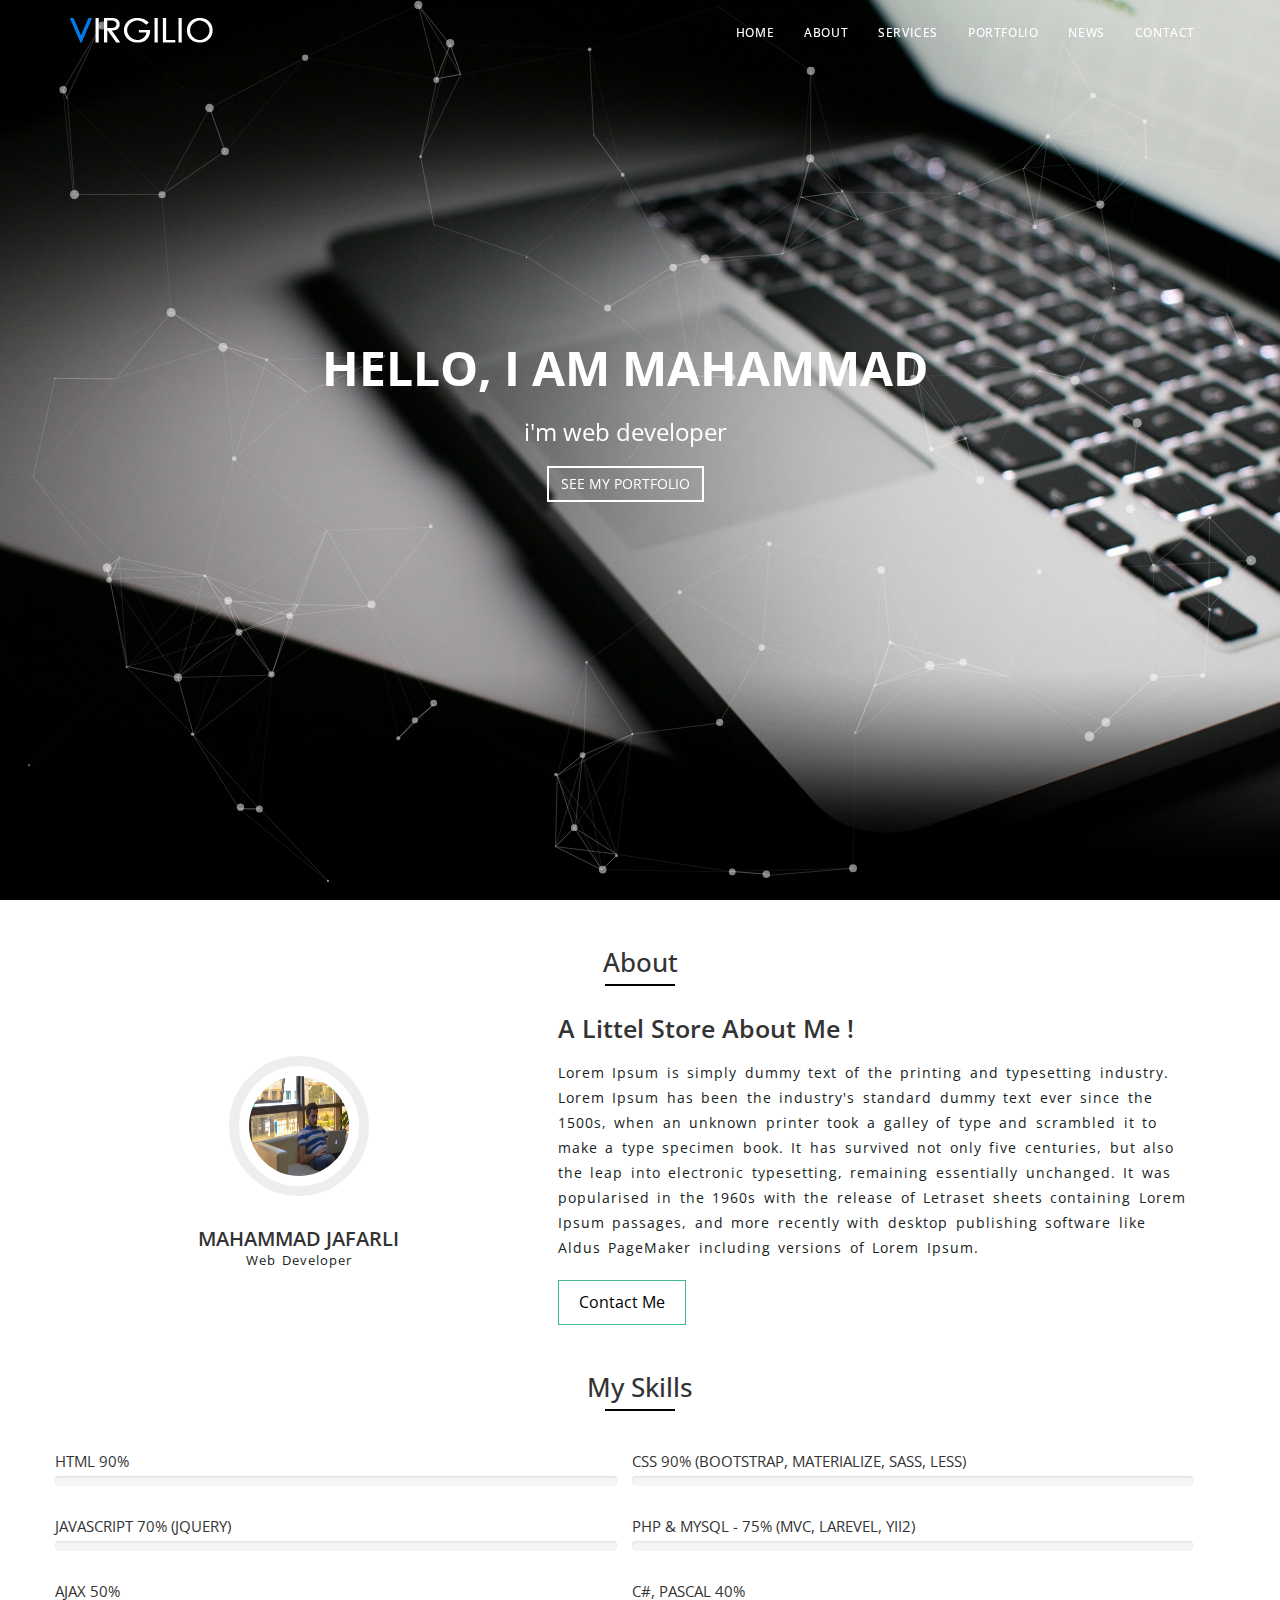
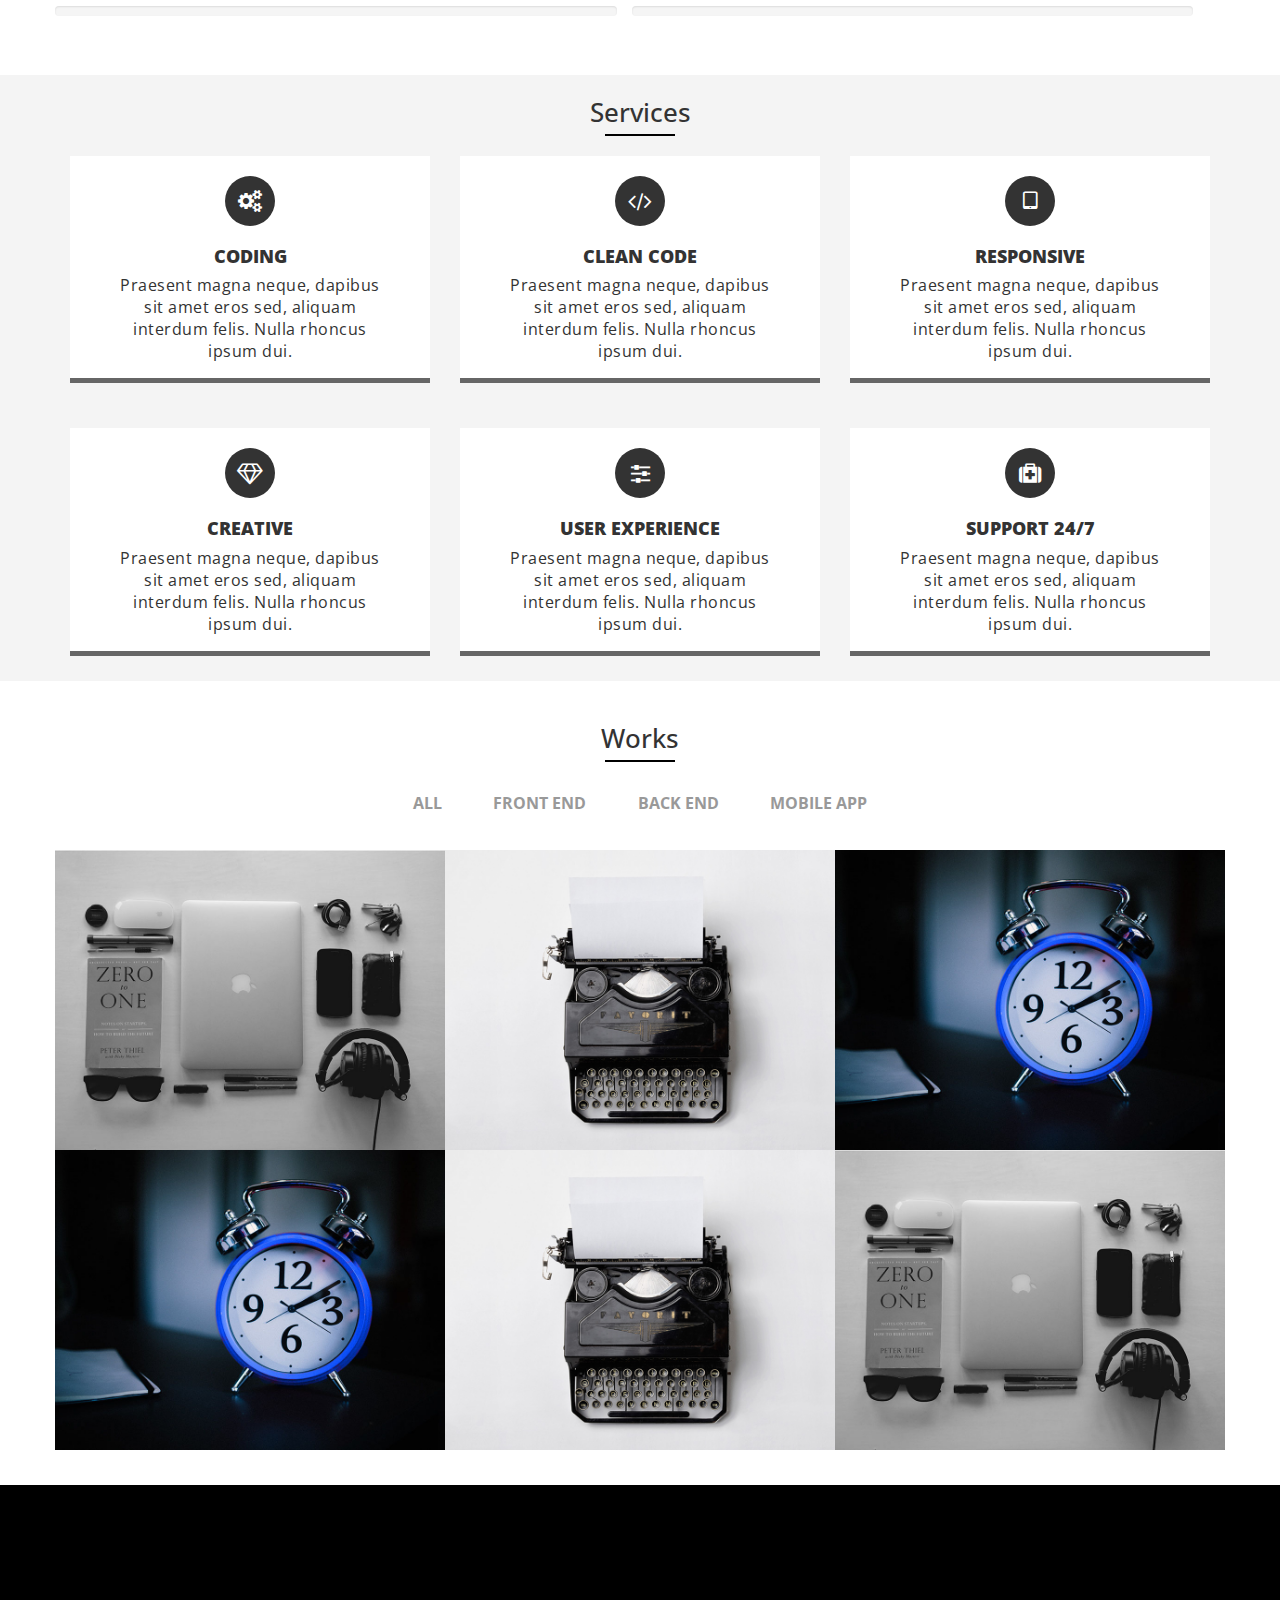
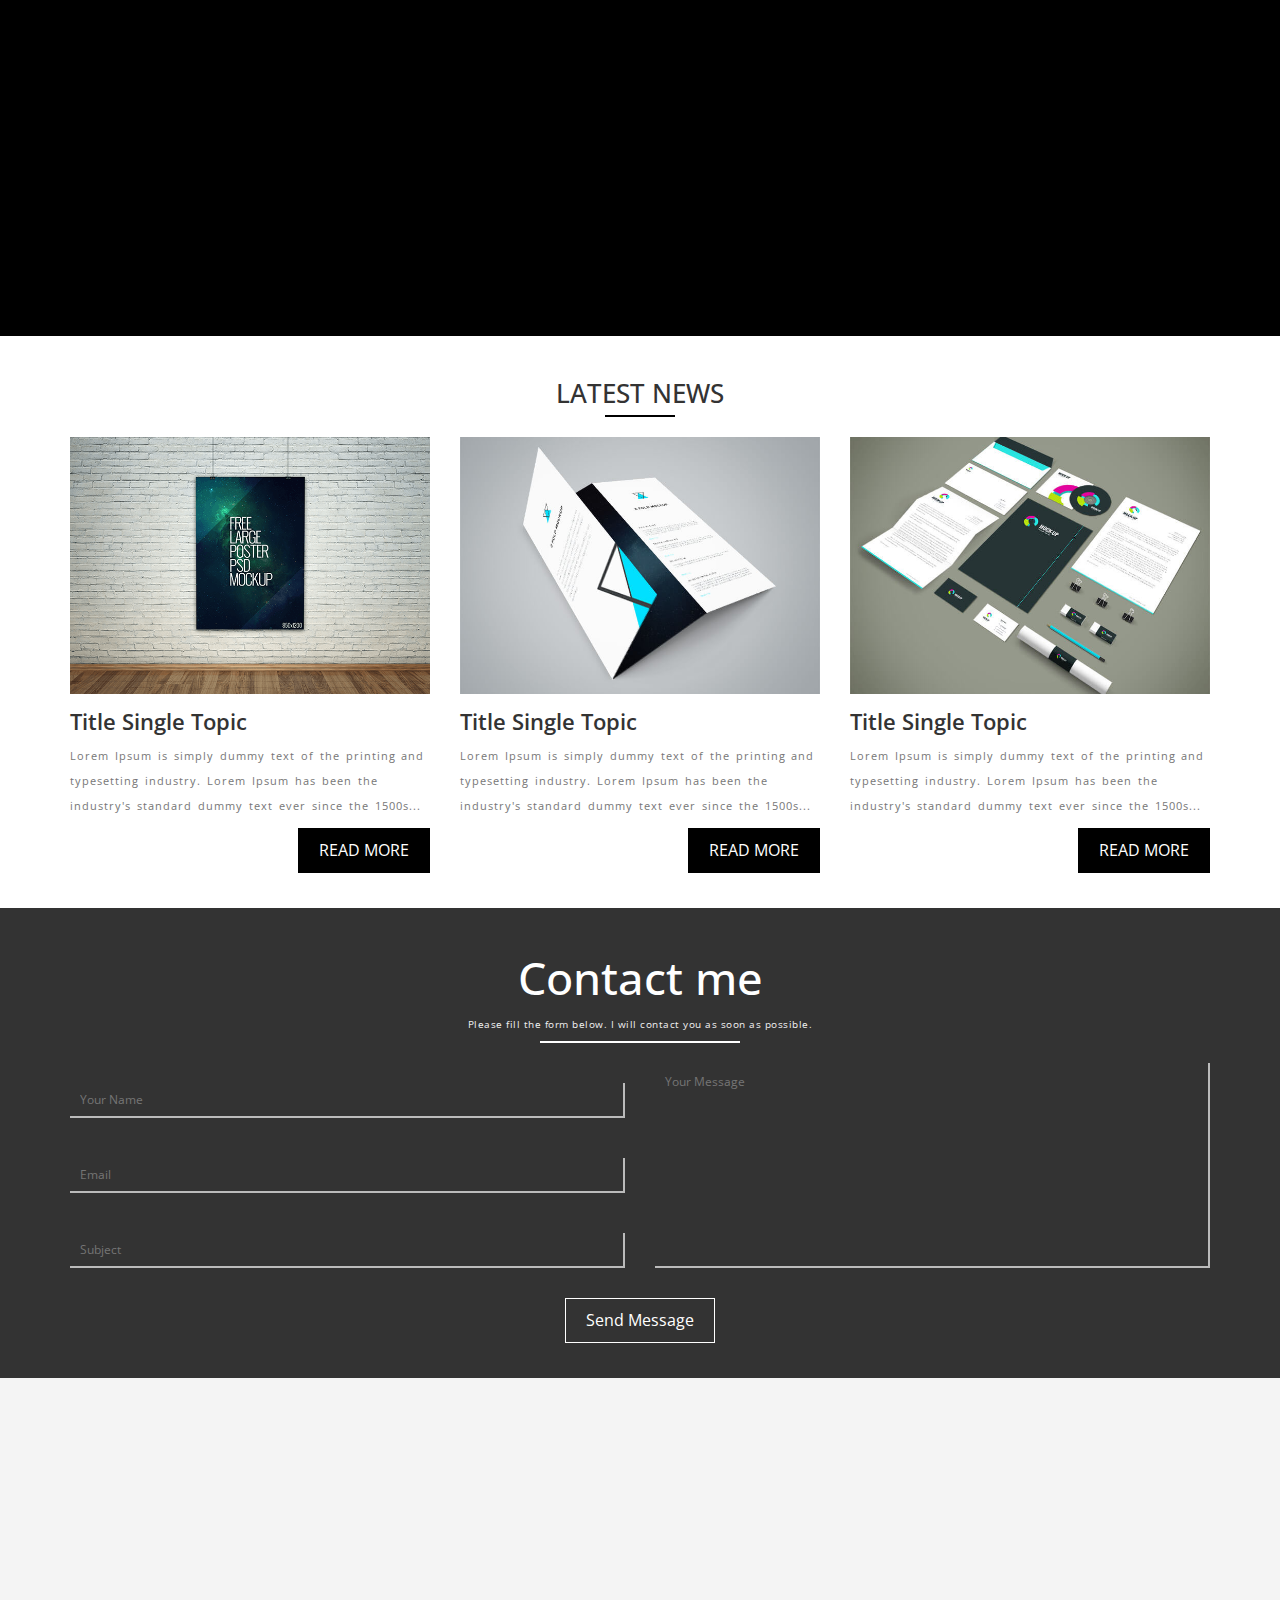
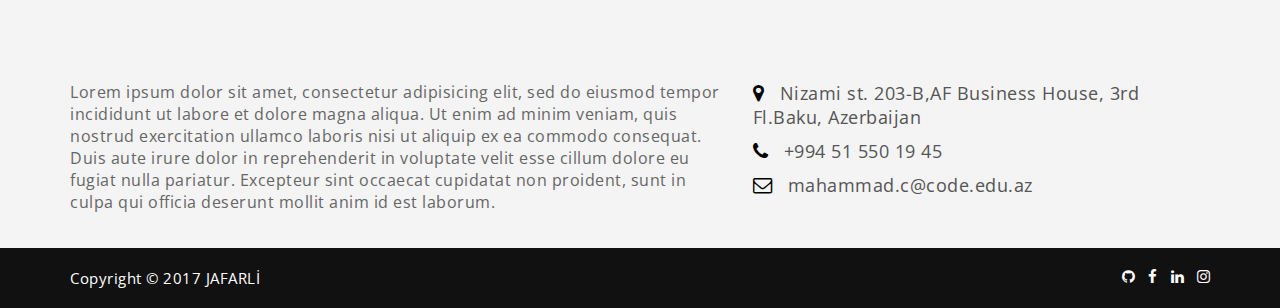
==== commit 2d234371: "jafarli" ====
--- a/index.html
+++ b/index.html
@@ -90,7 +90,7 @@
           <div class="col-md-7 col-xs-12 col-sm-7 col-lg-7" style="margin-top:30px;">
             <h6 class="about_title">A Littel Store About Me !</h6>
             <p class="about_text">Lorem Ipsum is simply dummy text of the printing and typesetting industry. Lorem Ipsum has been the industry's standard dummy text ever since the 1500s, when an unknown printer took a galley of type and scrambled it to make a type specimen book. It has survived not only five centuries, but also the leap into electronic typesetting, remaining essentially unchanged. It was popularised in the 1960s with the release of Letraset sheets containing Lorem Ipsum passages, and more recently with desktop publishing software like Aldus PageMaker including versions of Lorem Ipsum.</p>
-            <button type="button" class="btn" name="button">Contact Me</button>
+            <button type="button" class="btn" data-scroll-nav="5" name="button">Contact Me</button>
           </div>
         </div>
       </div>
@@ -280,7 +280,7 @@
                       <img src="images/portfolio2.jpg" class="img-responsive" alt="">
                     </a>
                   </div>
-                  <div class="item col-sm-12">
+                  <div class="item">
                     <a href="#">
                       <img src="images/portfolio3.jpg" class="img-responsive" alt="">
                     </a>
--- a/assets/css/style.css
+++ b/assets/css/style.css
@@ -550,5 +550,9 @@
   #works .items .item {
     width: 100%;
     padding: 0 10px; } }
+@media screen and (max-width: 992px) {
+  #works .items .item {
+    width: 100%;
+    padding: 0 10px; } }
 
 /*# sourceMappingURL=style.css.map */
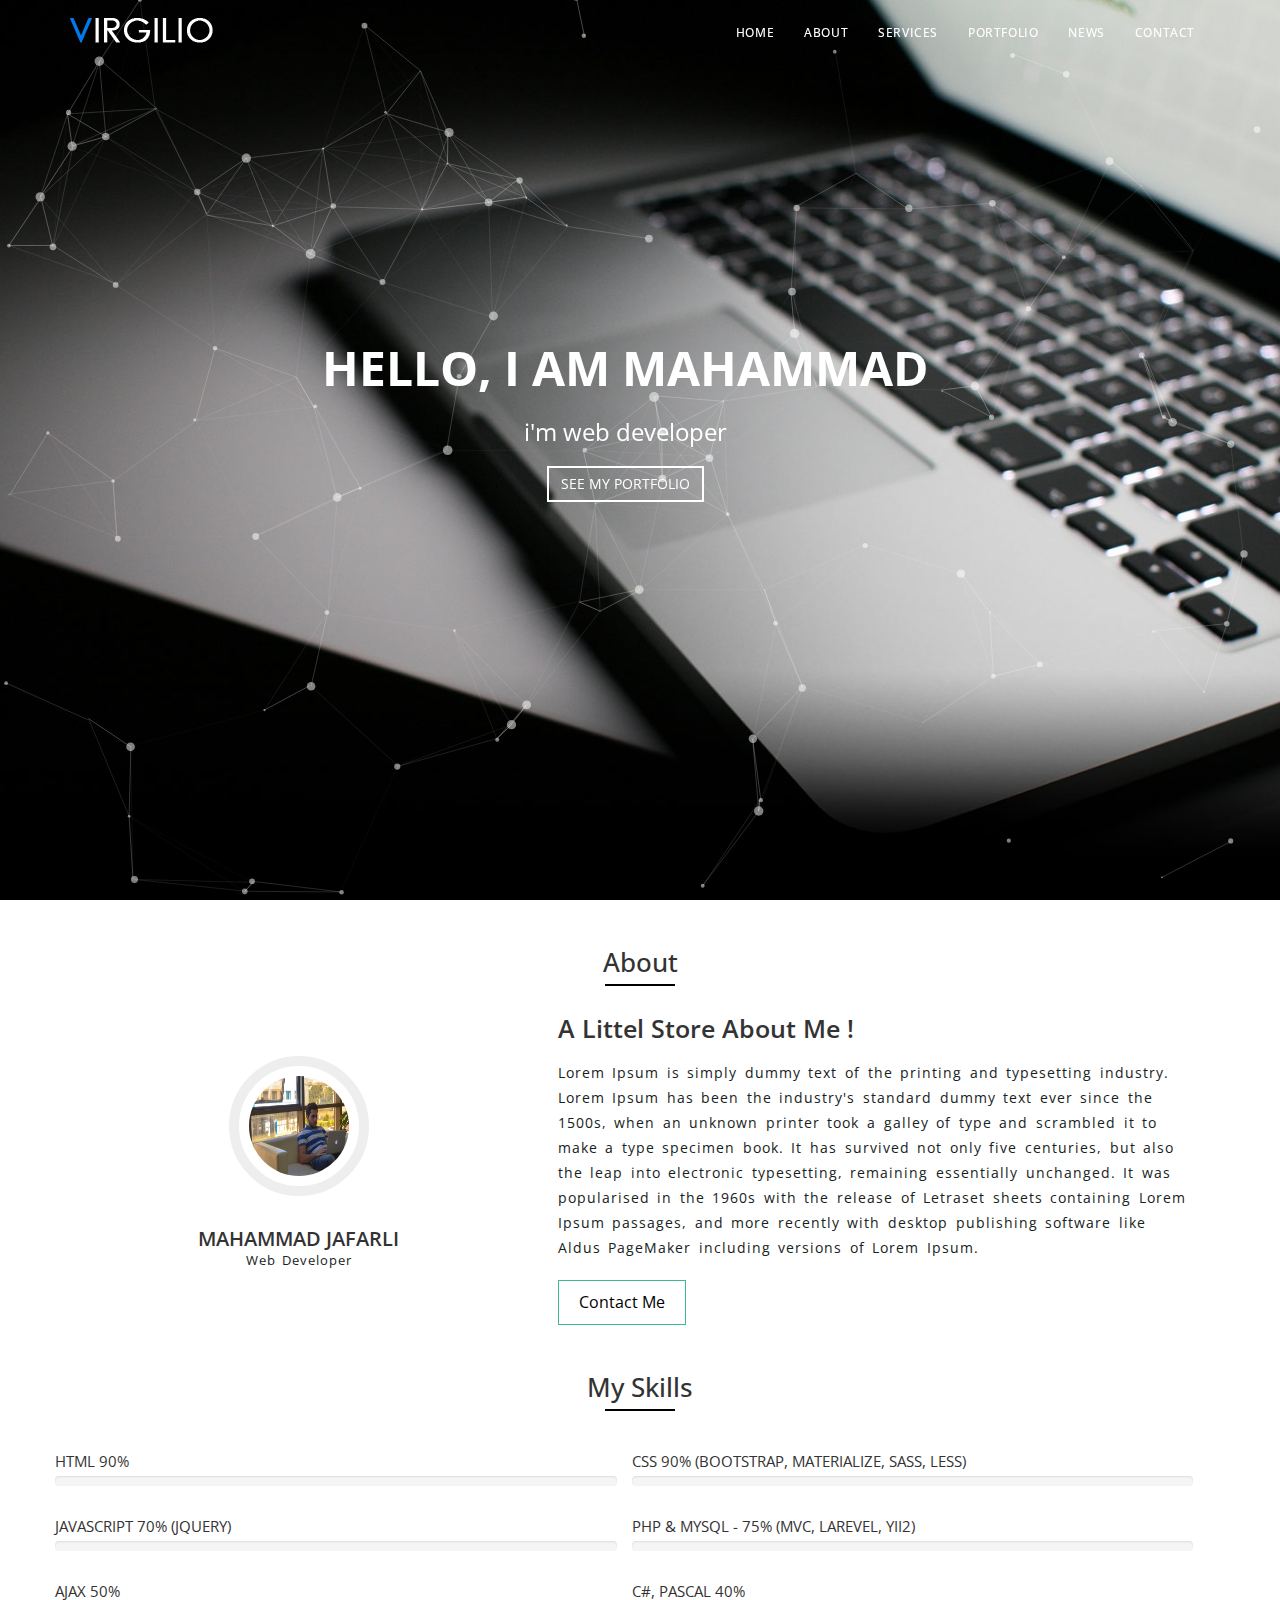
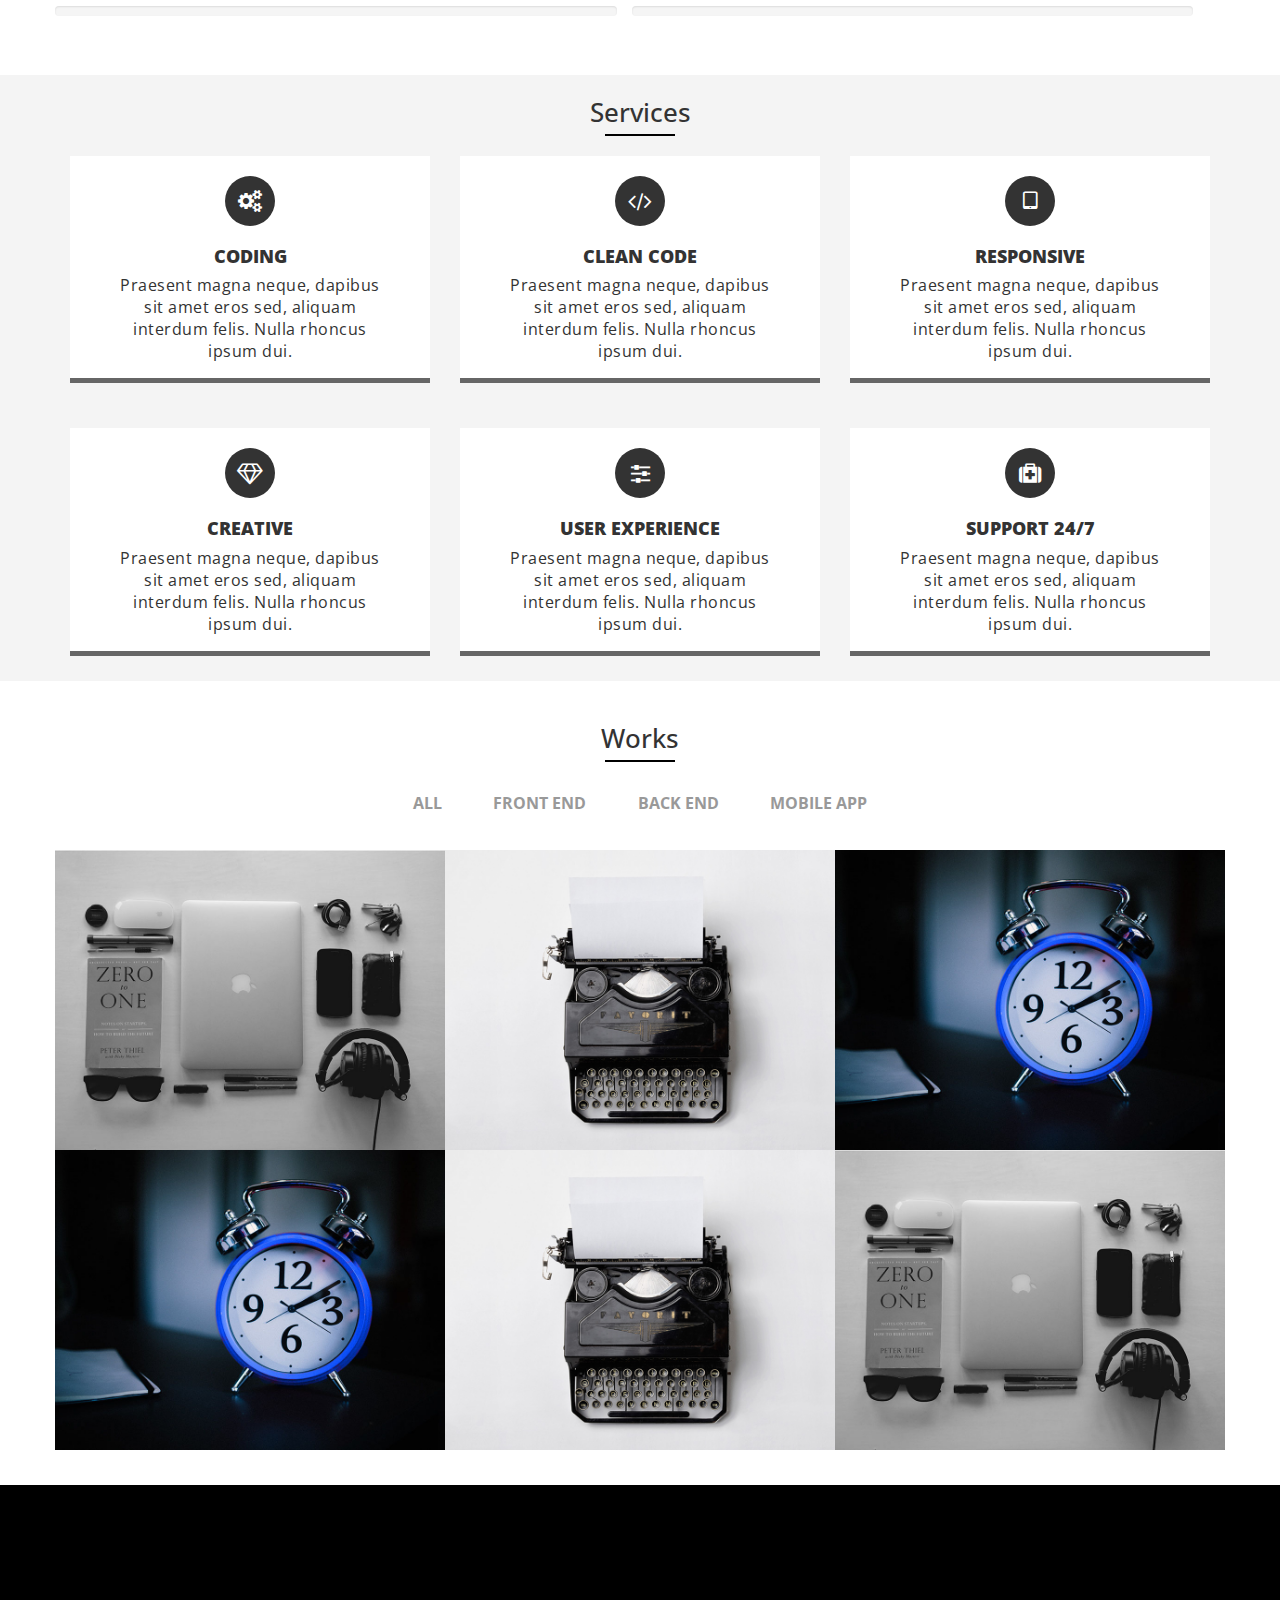
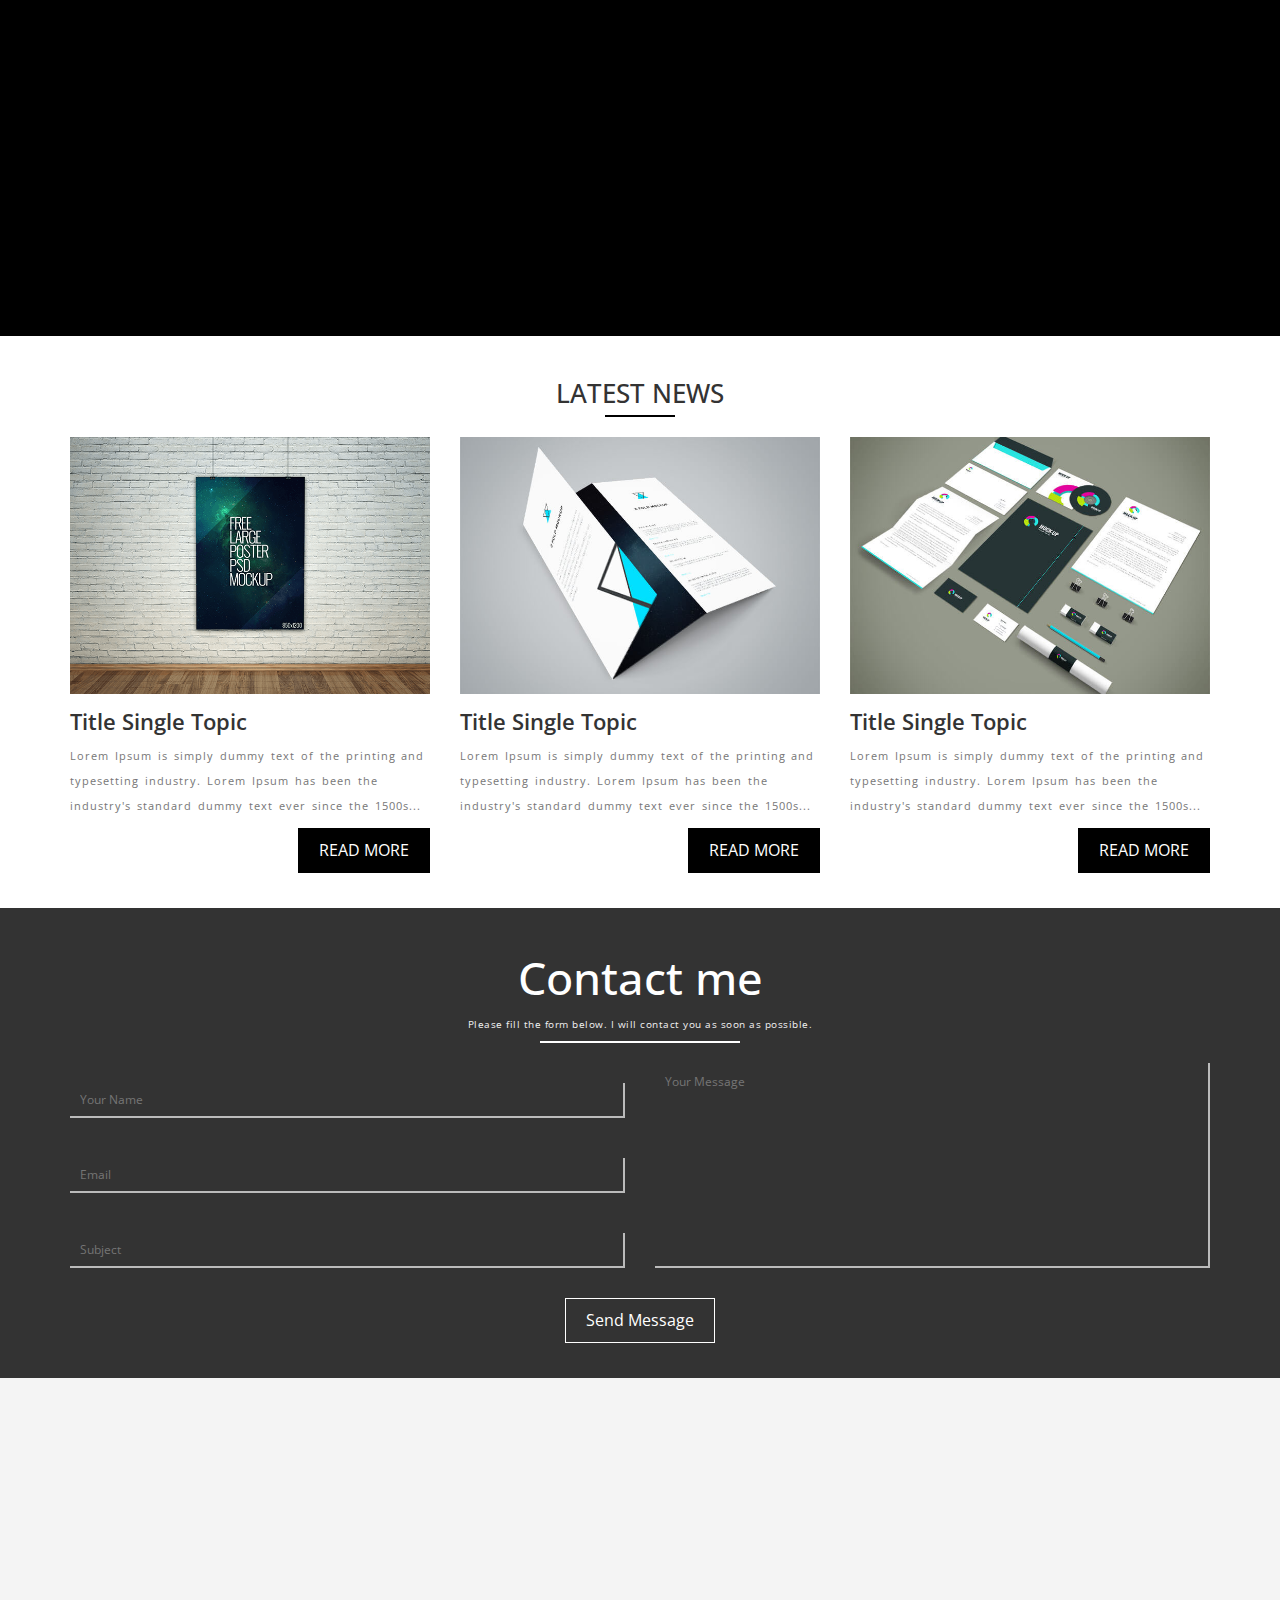
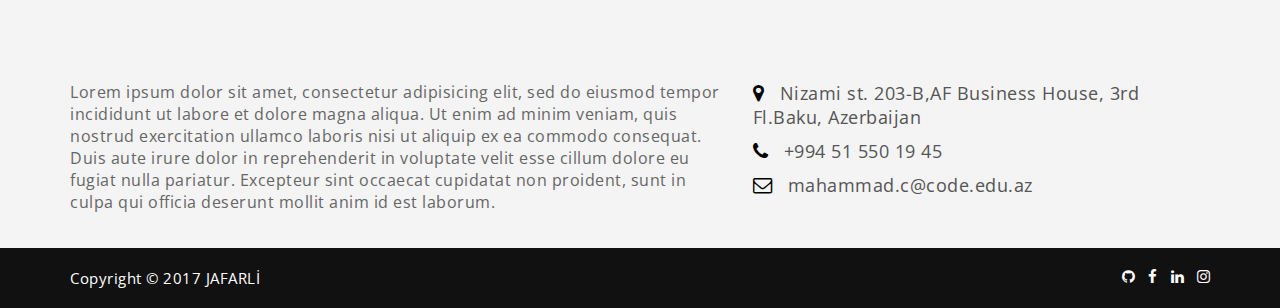
==== commit 5fac9ac8: "jafarli" ====
--- a/index.html
+++ b/index.html
@@ -20,9 +20,7 @@
           <header role="banner" class="container navbar navbar-fixed-top navbar-invers">
             <div class="navbar-header">
               <button data-toggle="collapse-side" data-target="#nese" data-target-2=".side-collapse-container" type="button" class="navbar-toggle pull-left">
-                <span class="icon-bar"><i class="fa fa-minus" aria-hidden="true"></i></span>
-                <span class="icon-bar"><i class="fa fa-minus" aria-hidden="true"></i></span>
-                <span class="icon-bar"><i class="fa fa-minus" aria-hidden="true"></i></span>
+                <i class="fa fa-bars bar" aria-hidden="true"></i>
               </button>
               <div class="logo ">
                 <img src="images/logo.png" alt="">
@@ -39,11 +37,12 @@
                   <li><a data-scroll-nav="5">CONTACT <div class="nav-border"></div></a></li>
                 </ul>
                 <ul class="nav navbar-nav visible-xs">
-                  <li><a href="#Home">HOME<div class="nav-border"></div></a></li>
-                  <li><a href="#users">ABOUT <div class="nav-border"></div></a></li>
-                  <li><a href="#users">PORTFOLIO <div class="nav-border"></div></a></li>
-                  <li><a href="#users">SERVICES <div class="nav-border"></div></a></li>
-                  <li><a href="#users">CONTACT <div class="nav-border"></div></a></li>
+                  <li><a  data-scroll-nav="0">HOME</a></li>
+                  <li><a  data-scroll-nav="1">ABOUT</a></li>
+                  <li><a  data-scroll-nav="2">SERVICES</a></li>
+                  <li><a  data-scroll-nav="3">PORTFOLIO</a></li>
+                  <li><a  data-scroll-nav="4">NEWS</a></li>
+                  <li><a data-scroll-nav="5">CONTACT</a></li>
                 </ul>
               </nav>
             </div>
@@ -269,7 +268,7 @@
               <!-- </center> -->
             </div>
               <div class="row tab-content" >
-                <div role="tabpanel" class="tab-pane active items" id="collapse1">
+                <div role="tabpanel" class="tab-pane active items text-center" id="collapse1">
                   <div class="item">
                     <a href="#">
                       <img src="images/portfolio1.jpg" class="img-responsive" alt="">
--- a/assets/css/style.css
+++ b/assets/css/style.css
@@ -17,8 +17,7 @@
     width: 200px;
     position: fixed;
     overflow: hidden;
-    transition: width .4s;
-    background-color: black !important; }
+    transition: width .4s; }
 
   .side-collapse.in {
     width: 0; } }
@@ -34,31 +33,36 @@
     z-index: 1; }
   #navbar header {
     padding-top: 8px; }
-    #navbar header .navbar-header button span {
-      color: white; }
+    #navbar header .navbar-header button {
+      padding-top: 2px; }
+      #navbar header .navbar-header button .bar {
+        color: white;
+        font-size: 23px; }
     #navbar header .navbar-header button:focus {
       outline: none; }
     #navbar header .logo {
       margin-top: 10px; }
-    #navbar header nav ul li a {
-      color: white;
-      font-weight: 500;
-      letter-spacing: 0.6px;
-      font-family: 'Open Sans';
-      cursor: pointer; }
-      #navbar header nav ul li a .nav-border {
-        margin-top: 5px;
-        height: 2px;
-        background: #78beff;
-        width: 0px;
-        transition: .7s; }
-    #navbar header nav ul li a:hover {
-      background-color: transparent; }
-      #navbar header nav ul li a:hover .nav-border {
-        width: 100%;
-        transition: .7s; }
-    #navbar header nav ul li a:focus {
-      background-color: transparent; }
+    #navbar header #nese {
+      opacity: 1; }
+      #navbar header #nese nav ul li a {
+        color: white;
+        font-weight: 500;
+        letter-spacing: 0.6px;
+        font-family: 'Open Sans';
+        cursor: pointer; }
+        #navbar header #nese nav ul li a .nav-border {
+          margin-top: 5px;
+          height: 2px;
+          background: #78beff;
+          width: 0px;
+          transition: .7s; }
+      #navbar header #nese nav ul li a:hover {
+        background-color: transparent; }
+        #navbar header #nese nav ul li a:hover .nav-border {
+          width: 100%;
+          transition: .7s; }
+      #navbar header #nese nav ul li a:focus {
+        background-color: transparent; }
 
 #welcome {
   background-image: url("../../images/pc5.jpg");
@@ -531,6 +535,10 @@
         font-size: 15px; }
 
 @media screen and (max-width: 768px) {
+  #navbar header #nese {
+    opacity: 0.8;
+    background: black; }
+
   #welcome .center {
     left: 0px !important; }
 
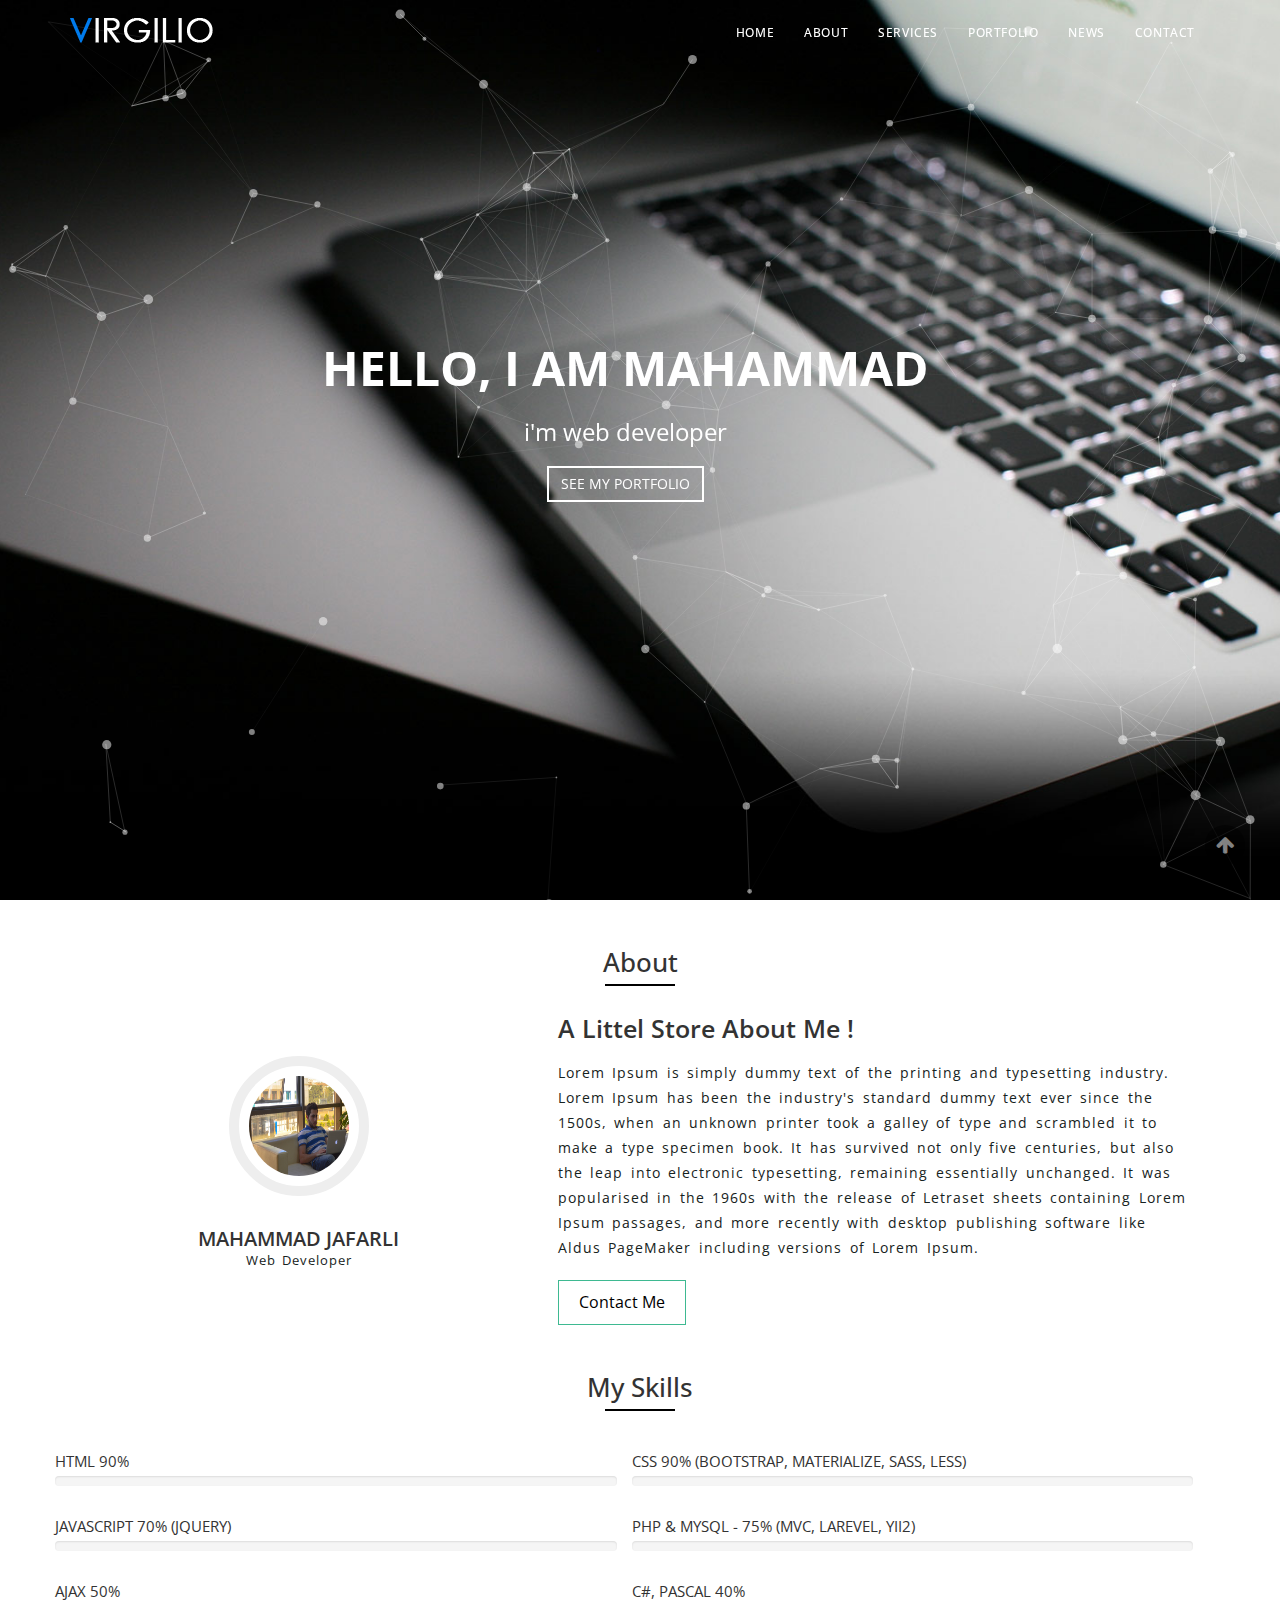
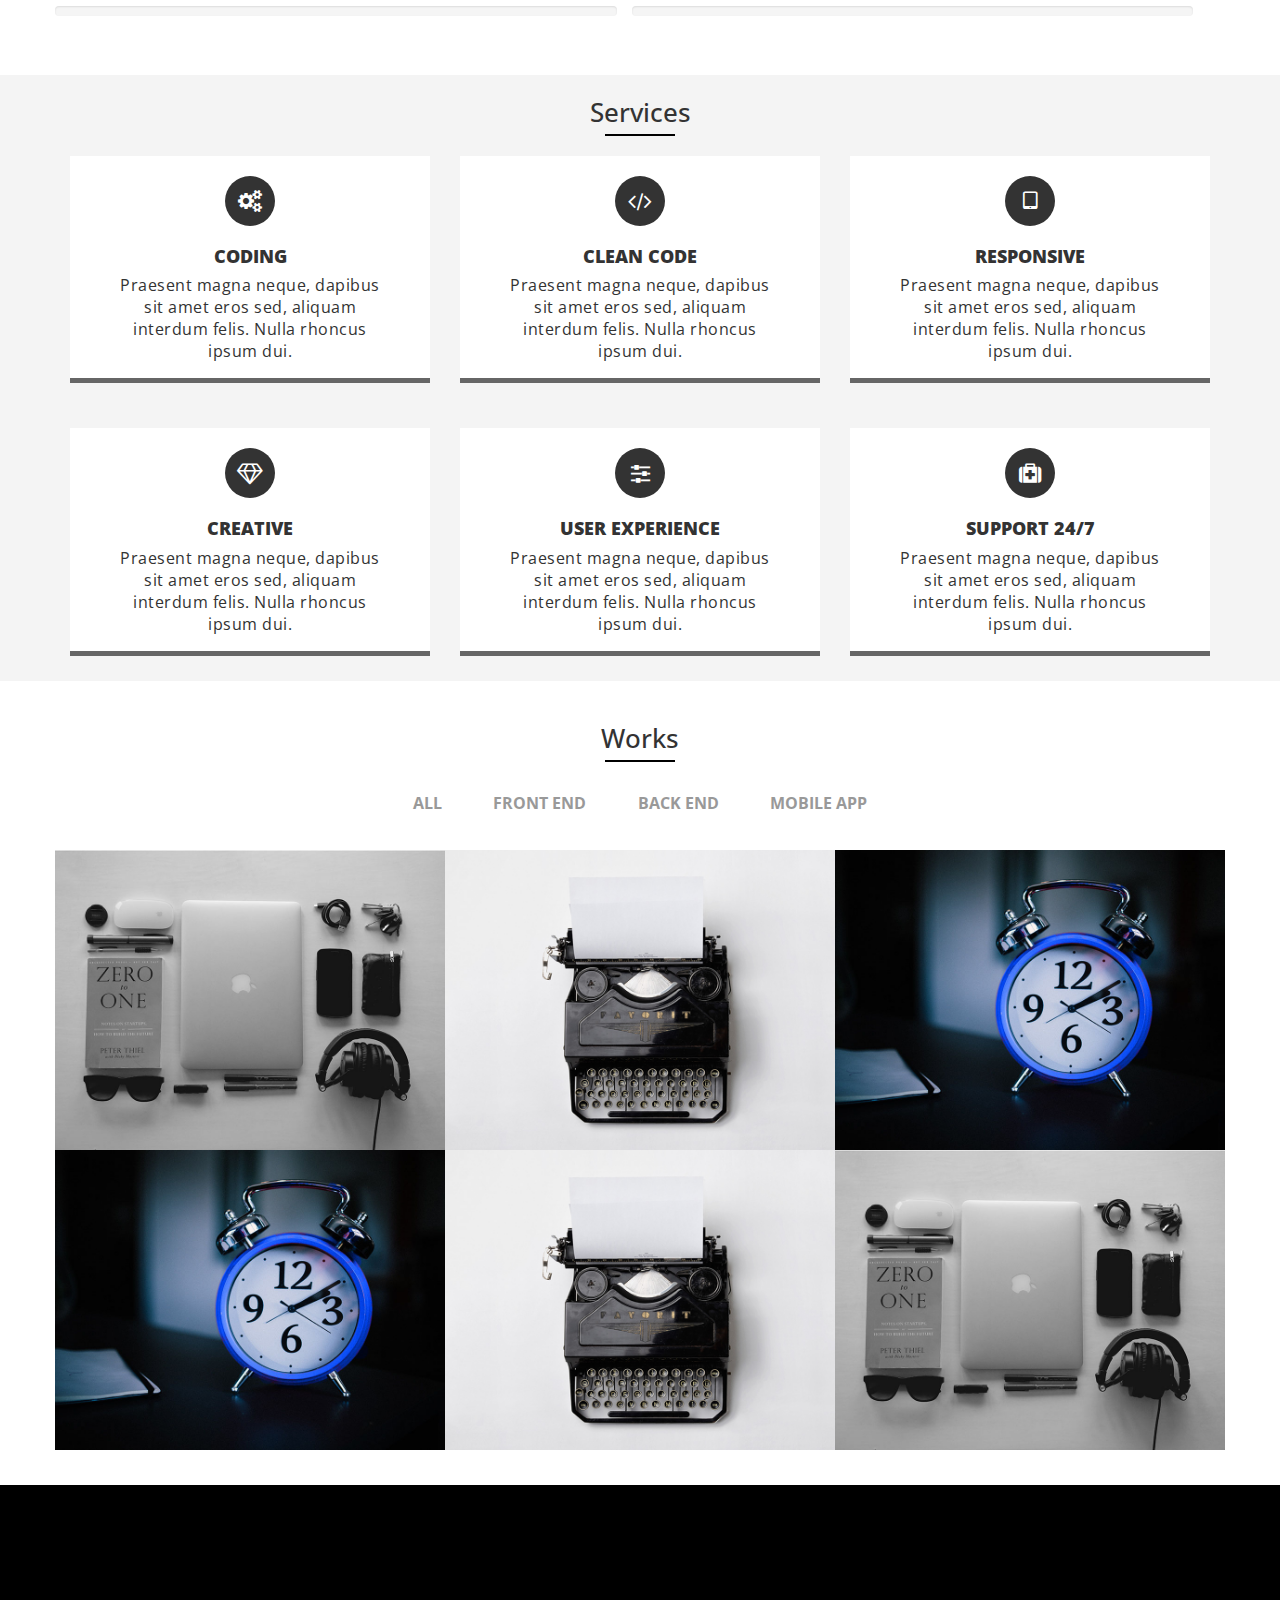
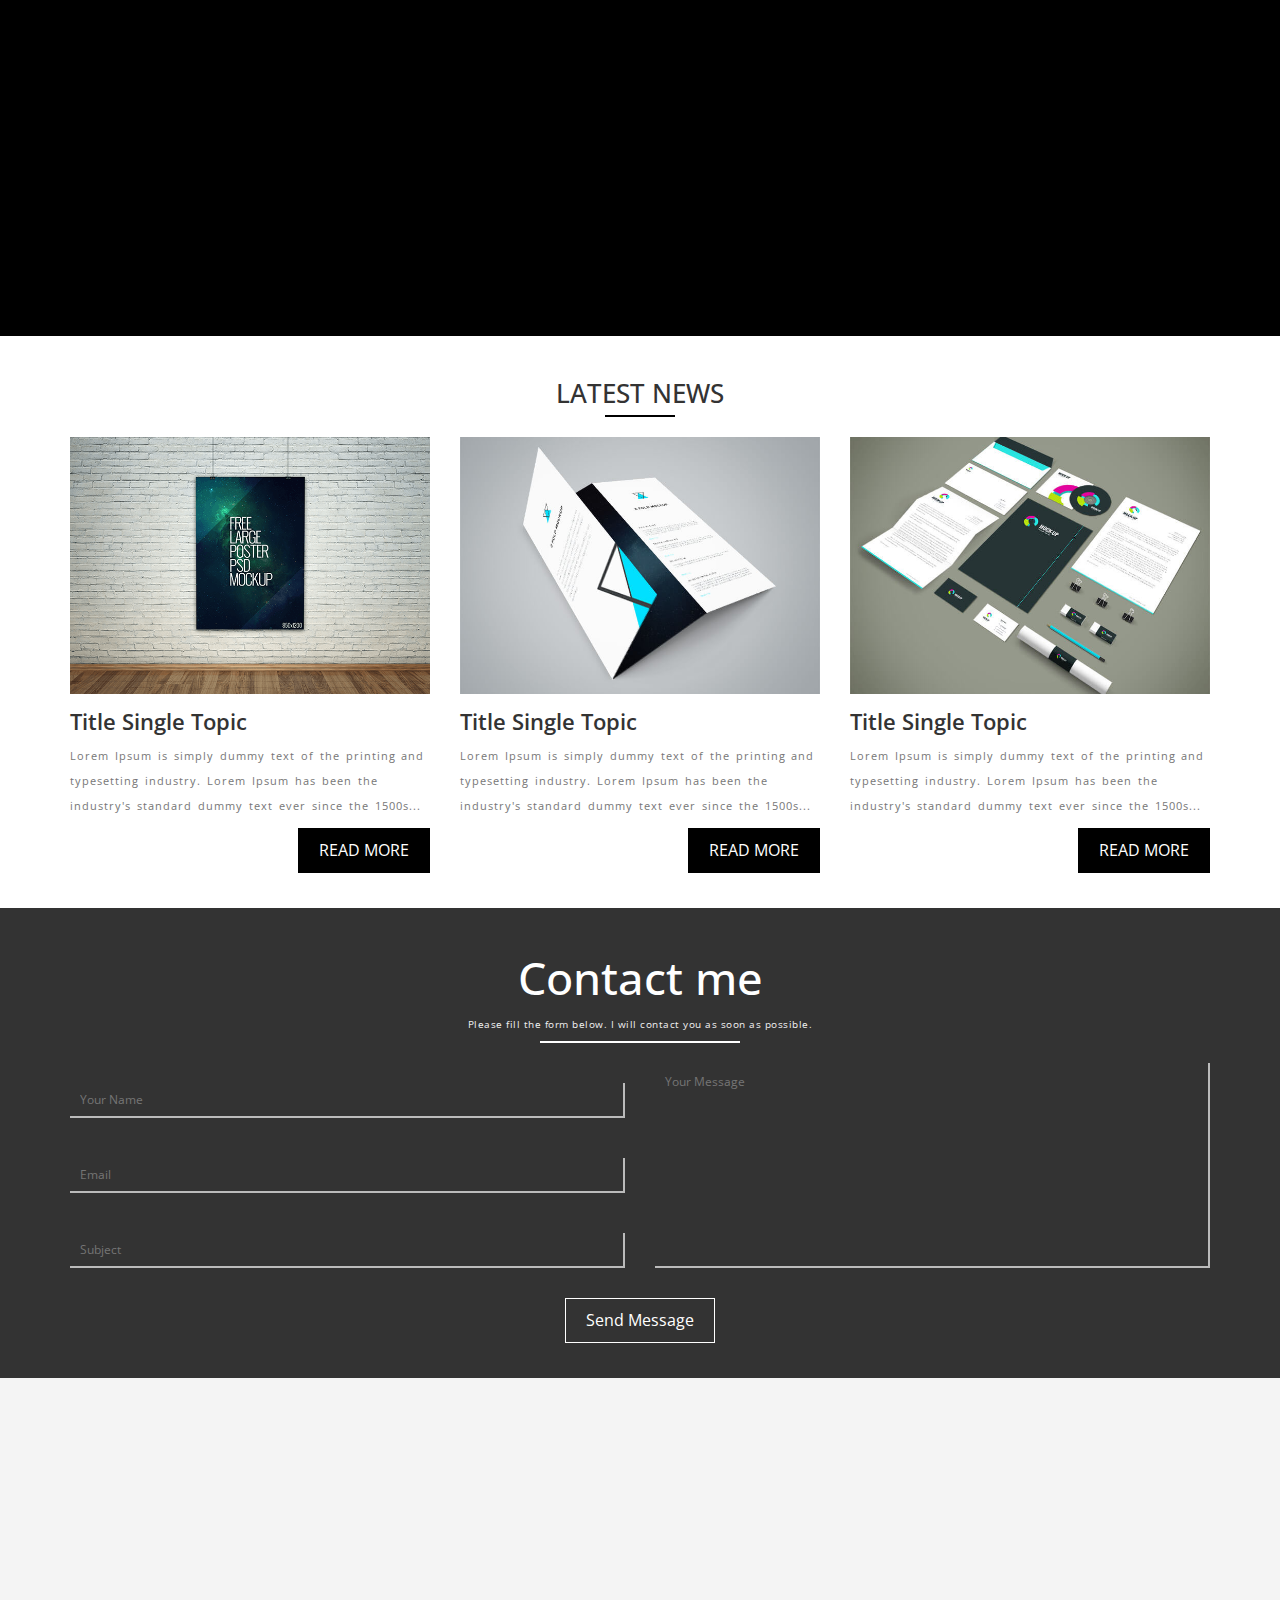
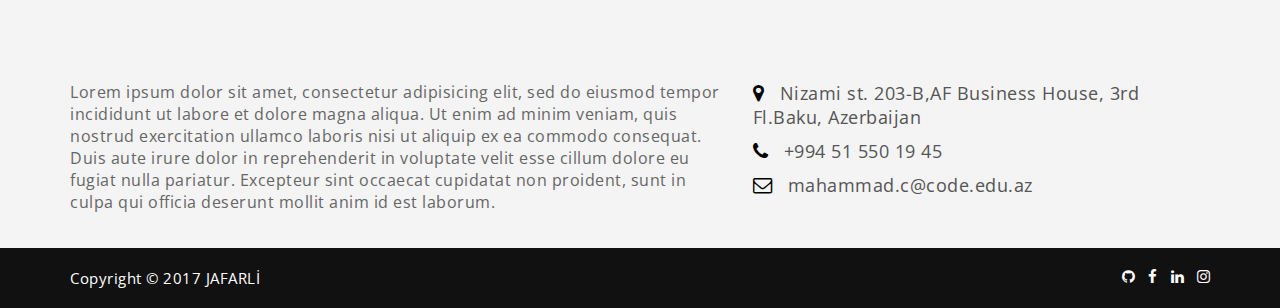
==== commit 0dfd2c88: "jafarli" ====
--- a/index.html
+++ b/index.html
@@ -13,6 +13,14 @@
     <link href="https://fonts.googleapis.com/css?family=Open+Sans" rel="stylesheet">
   </head>
   <body>
+
+<div class="move_top text-center">
+  <a  data-scroll-nav="0">
+    <i class="fa fa-arrow-up" aria-hidden="true"></i>
+  </a>
+</div>
+
+
     <!-- navbar sectionin bashlangici -->
     <section id="navbar">
       <div class="navbar_change">
@@ -450,10 +458,10 @@
     <footer>
       <div class="container">
         <div class="row">
-          <div class="col-md-6 col-sm-6 col-xs-6 col-lg-6">
+          <div class="col-md-6 col-sm-6 col-xs-12 col-lg-6">
             <p>Copyright © 2017 JAFARLİ</p>
           </div>
-          <div class="col-md-6 col-sm-6 col-xs-6 col-lg-6">
+          <div class="col-md-6 col-sm-6 col-xs-12 col-lg-6">
             <ul>
               <li><a href="https://github.com/MahammadJafarli"><i class="fa fa-github" aria-hidden="true"></i></a></li>
               <li><a href="https://www.facebook.com/MahammadJafarlii"><i class="fa fa-facebook" aria-hidden="true"></i></a></li>
--- a/assets/css/style.css
+++ b/assets/css/style.css
@@ -26,6 +26,23 @@
   height: 2px;
   background: black;
   margin: 0 auto; }
+
+.move_top {
+  z-index: 50;
+  width: 40px;
+  height: 40px;
+  border-radius: 100%;
+  background: black;
+  opacity: 0.5;
+  bottom: 35px;
+  right: 35px;
+  position: fixed; }
+  .move_top a {
+    text-decoration: none; }
+    .move_top a i {
+      color: white;
+      font-size: 20px;
+      margin-top: 10px; }
 
 #navbar {
   background-color: rgba(255, 255, 255, 0); }
@@ -535,6 +552,10 @@
         font-size: 15px; }
 
 @media screen and (max-width: 768px) {
+  .move_top {
+    right: 15px;
+    bottom: 15px; }
+
   #navbar header #nese {
     opacity: 0.8;
     background: black; }
@@ -557,7 +578,14 @@
 
   #works .items .item {
     width: 100%;
-    padding: 0 10px; } }
+    padding: 0 10px; }
+
+  footer p {
+    text-align: center; }
+  footer ul {
+    text-align: center; }
+    footer ul li {
+      margin-right: 20px; } }
 @media screen and (max-width: 992px) {
   #works .items .item {
     width: 100%;
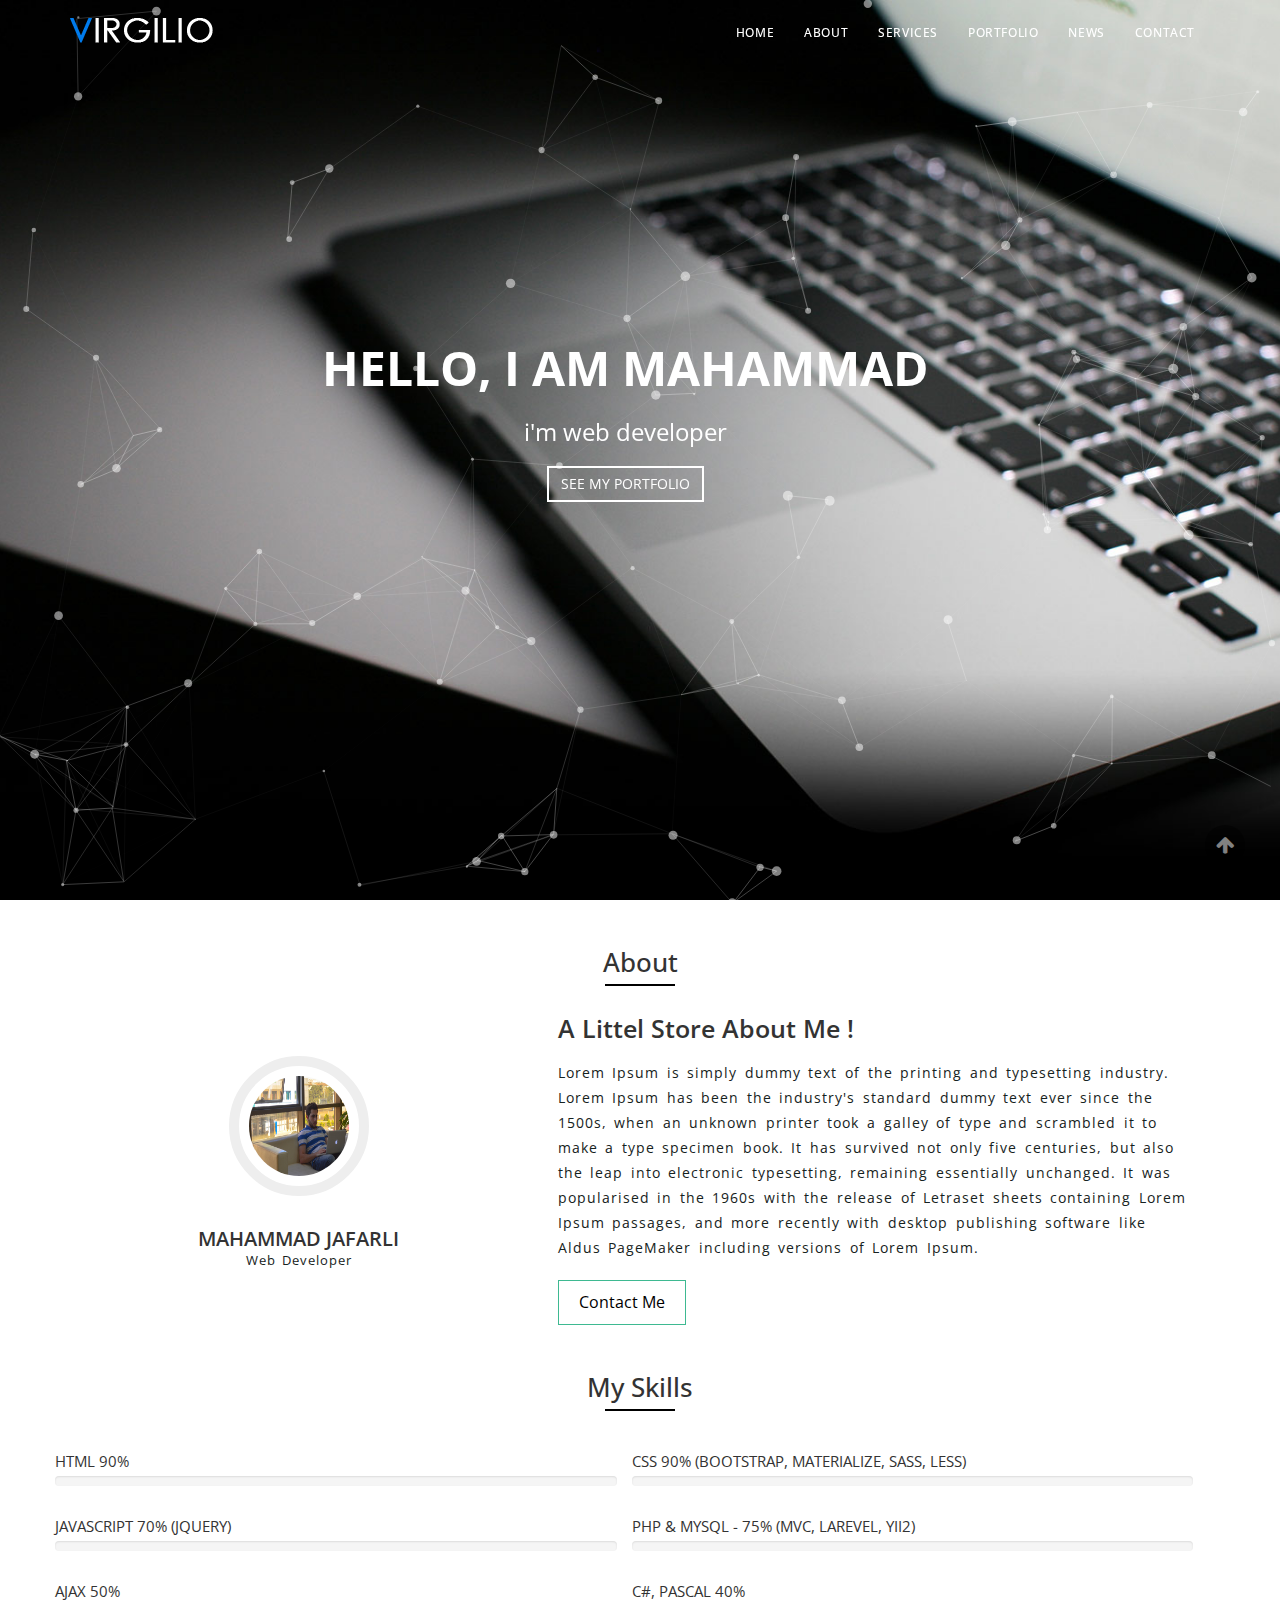
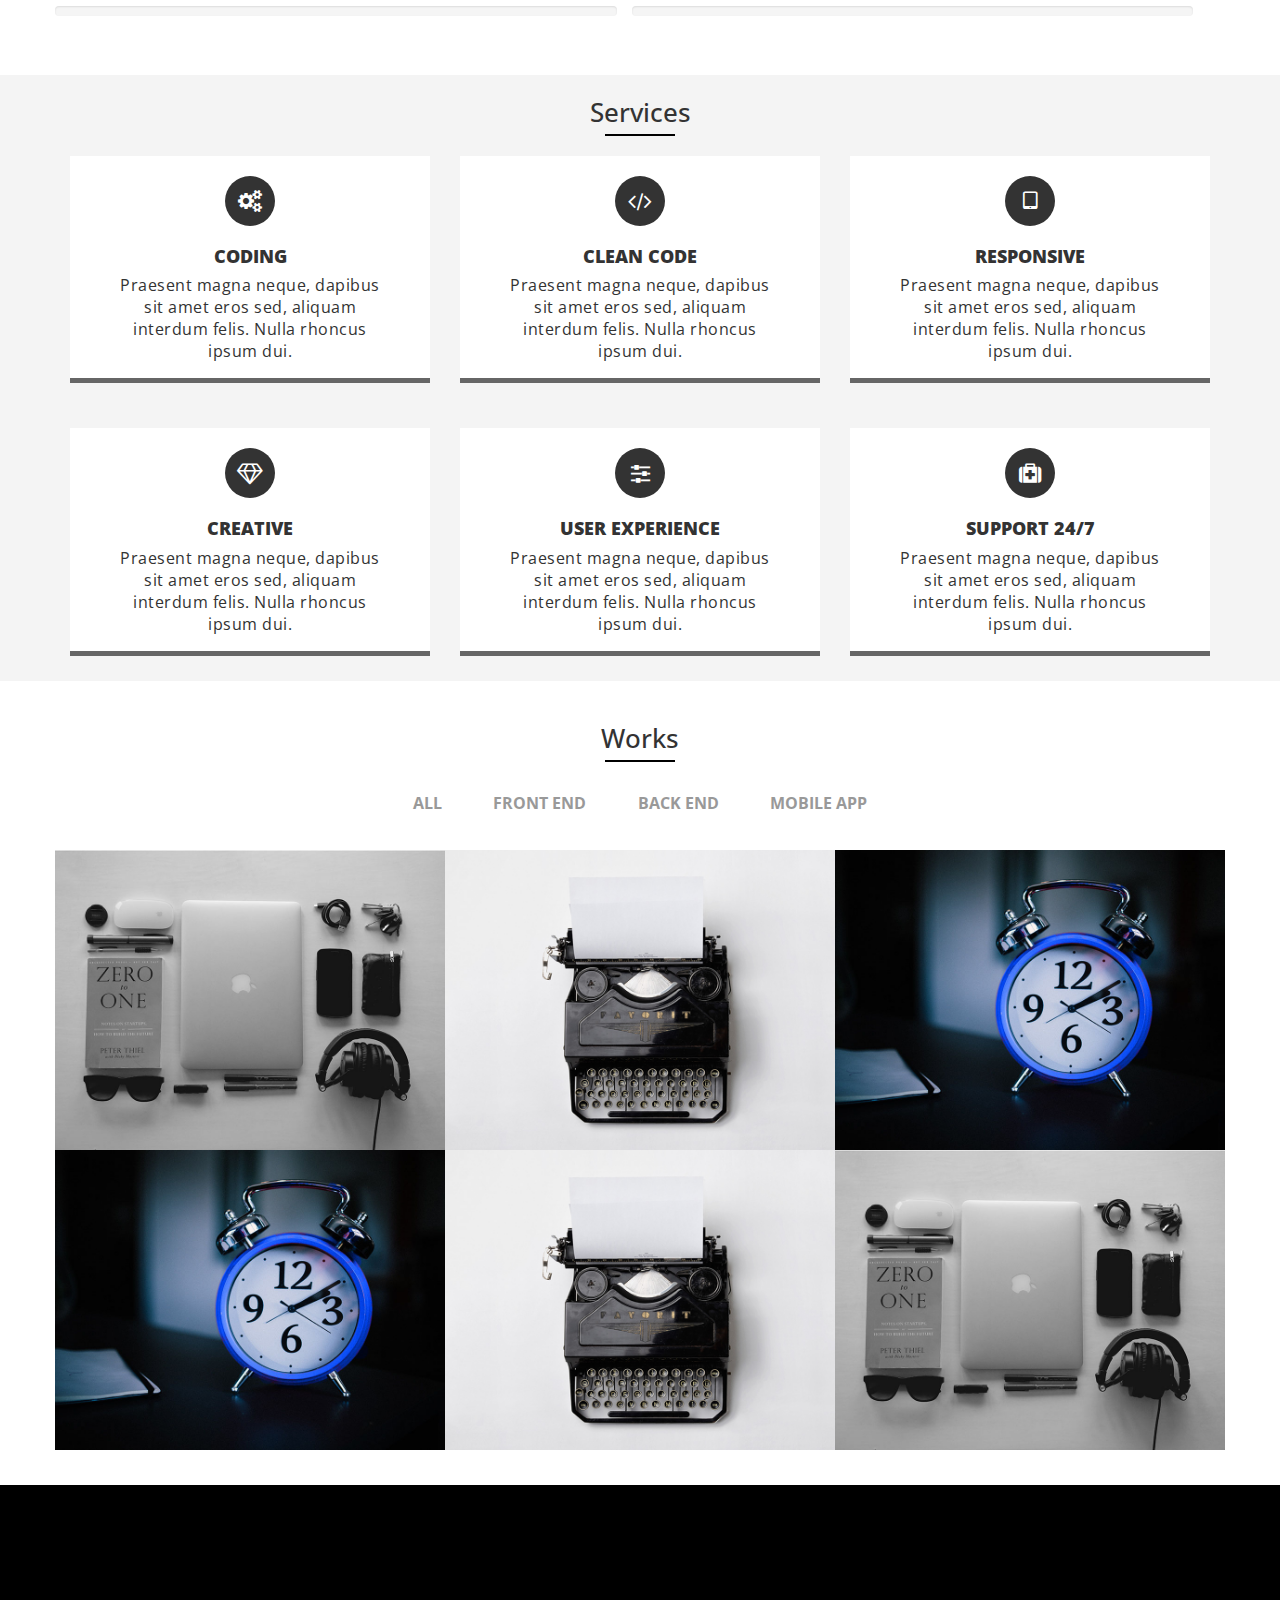
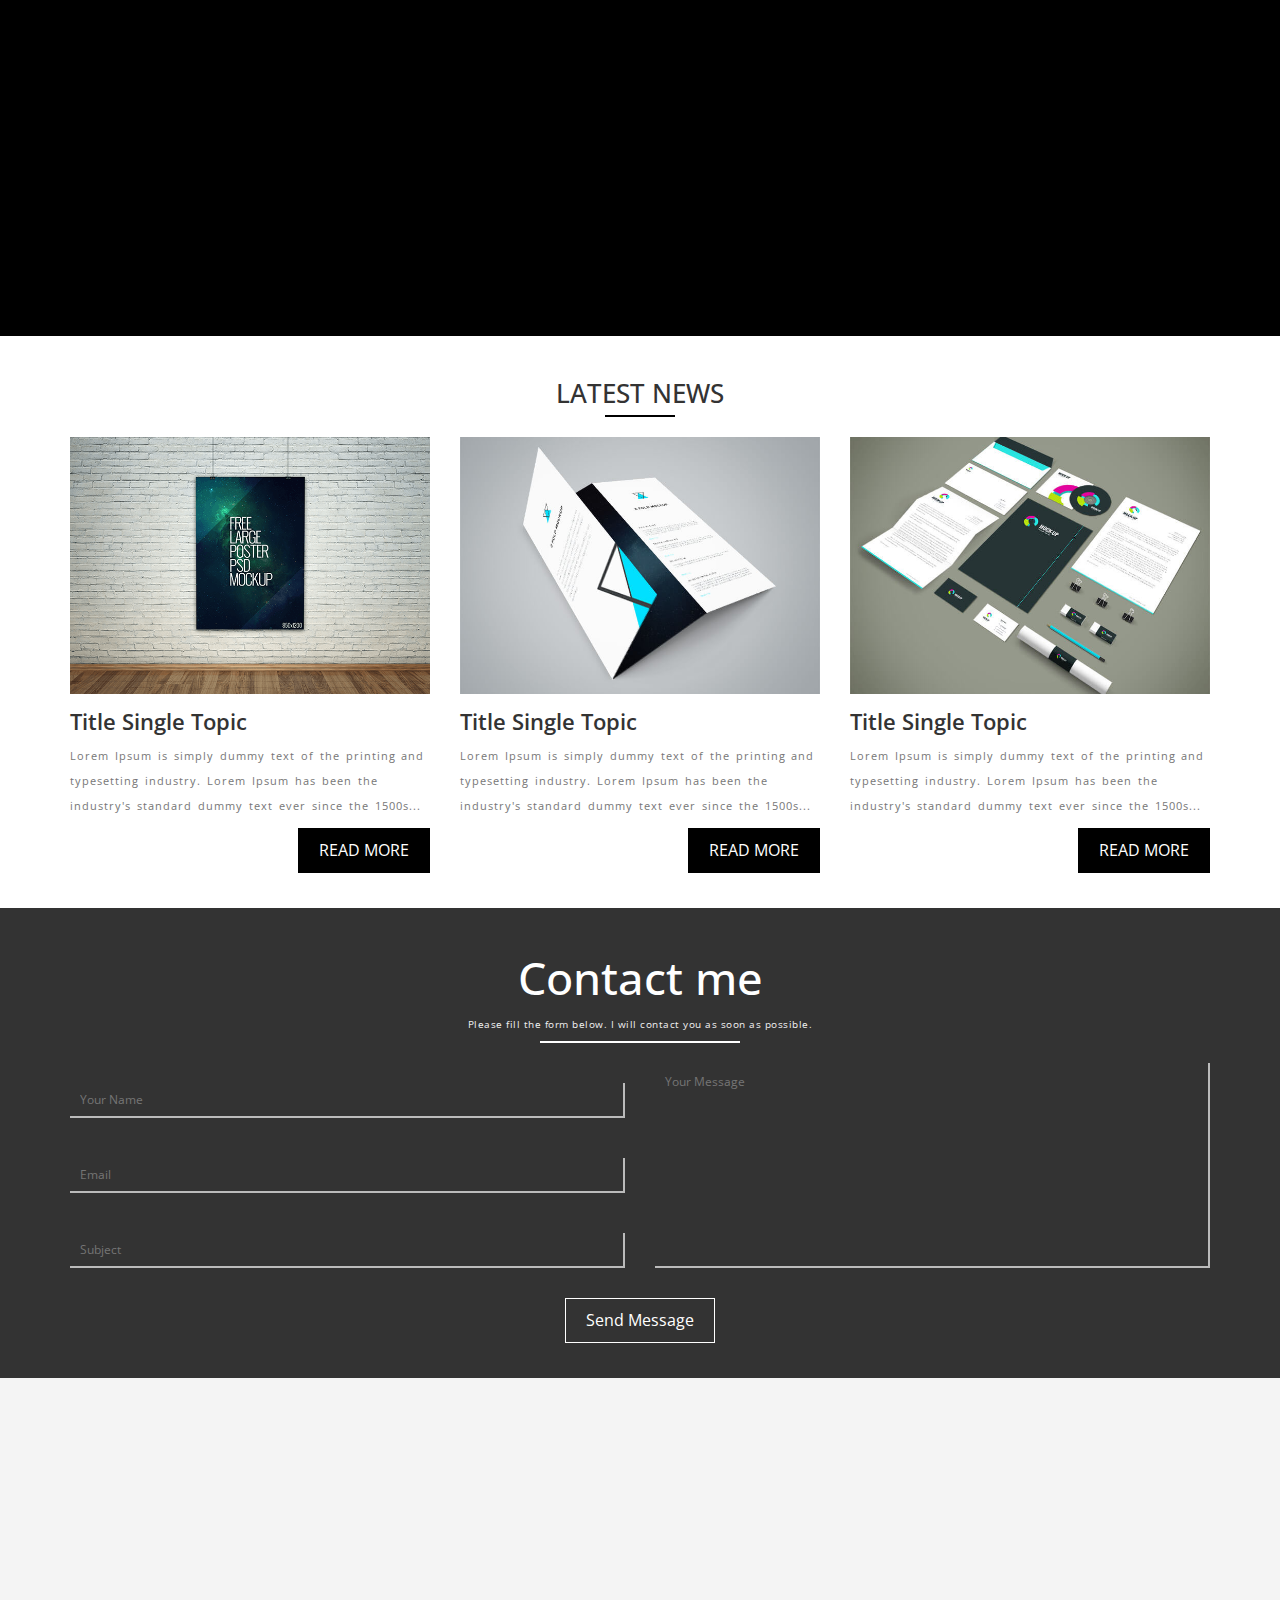
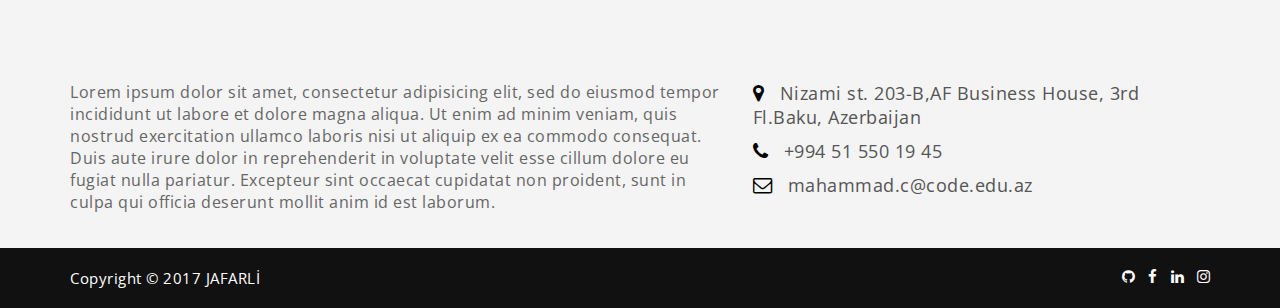
==== commit 15b11f5f: "jafarli" ====
--- a/index.html
+++ b/index.html
@@ -14,11 +14,11 @@
   </head>
   <body>
 
-<div class="move_top text-center">
-  <a  data-scroll-nav="0">
-    <i class="fa fa-arrow-up" aria-hidden="true"></i>
-  </a>
-</div>
+    <a  data-scroll-nav="0">
+      <div class="move_top text-center">
+        <i class="fa fa-arrow-up" aria-hidden="true"></i>
+      </div>
+    </a>
 
 
     <!-- navbar sectionin bashlangici -->
@@ -275,14 +275,14 @@
                 </ul>
               <!-- </center> -->
             </div>
-              <div class="row tab-content" >
+              <div class="row tab-content text-center" >
                 <div role="tabpanel" class="tab-pane active items text-center" id="collapse1">
-                  <div class="item">
+                  <div class="item ">
                     <a href="#">
                       <img src="images/portfolio1.jpg" class="img-responsive" alt="">
                     </a>
                   </div>
-                  <div class="item">
+                  <div class="item ">
                     <a href="#">
                       <img src="images/portfolio2.jpg" class="img-responsive" alt="">
                     </a>
@@ -338,7 +338,7 @@
               </div>
           </div>
     </section>
-  <!-- works sectionunsonu -->
+    <!-- works sectionunsonu -->
 
     <!-- hire_me sectionun bashlnagici -->
     <section id="hire_me">
@@ -362,13 +362,13 @@
         <div class="row">
           <div class="col-md-4 col-xs-12 col-sm-6 col-lg-4">
             <div class="new">
-              <a href="#">
+              <a href="single.html">
                 <div class="new_img">
                   <img src="images/news1.png" class="img-responsive" alt="">
                 </div>
                 <h5 class="new_title">Title Single Topic</h5>
                 <p class="new_text">Lorem Ipsum is simply dummy text of the printing and typesetting industry. Lorem Ipsum has been the industry's standard dummy text ever since the 1500s...</p>
-                <a href="#">
+                <a href="single.html">
                   <button type="button" class="btn pull-right" name="button">READ MORE</button>
                 </a>
               </a>
@@ -376,13 +376,13 @@
           </div>
           <div class="col-md-4 col-xs-12 col-sm-6 col-lg-4">
             <div class="new">
-              <a href="#">
+              <a href="single.html">
                 <div class="new_img">
                   <img src="images/news2.jpg" class="img-responsive" alt="">
                 </div>
                 <h5 class="new_title">Title Single Topic</h5>
                 <p class="new_text">Lorem Ipsum is simply dummy text of the printing and typesetting industry. Lorem Ipsum has been the industry's standard dummy text ever since the 1500s...</p>
-                <a href="#">
+                <a href="single.html">
                   <button type="button" class="btn pull-right" name="button">READ MORE</button>
                 </a>
               </a>
@@ -390,13 +390,13 @@
           </div>
           <div class="col-md-4 col-xs-12 col-sm-6 col-lg-4">
             <div class="new">
-              <a href="#">
+              <a href="single.html">
                 <div class="new_img">
                   <img src="images/news3.jpg" class="img-responsive" alt="">
                 </div>
                 <h5 class="new_title">Title Single Topic</h5>
                 <p class="new_text">Lorem Ipsum is simply dummy text of the printing and typesetting industry. Lorem Ipsum has been the industry's standard dummy text ever since the 1500s...</p>
-                <a href="#">
+                <a href="single.html">
                   <button type="button" class="btn pull-right" name="button">READ MORE</button>
                 </a>
               </a>
@@ -473,9 +473,9 @@
       </div>
     </footer>
     <!-- footer sectionun sonu -->
+
     <script type="text/javascript" src="assets/js/particles/particles.js"></script>
     <script type="text/javascript" src="assets/js/particles/app.js"></script>
-    <!-- <script type="text/javascript" src="assets/js/particles/lib/stats.js"></script> -->
     <script>
       var count_particles, stats, update;
       stats = new Stats;
@@ -506,6 +506,5 @@
     <script type="text/javascript" src="assets/vendors/bootstrap/js/bootstrap.js"></script>
     <script type="text/javascript" src="assets/js/main.js"></script>
     <script type="text/javascript" src="assets/js/scrollIt.js"></script>
-
   </body>
 </html>
--- a/assets/css/style.css
+++ b/assets/css/style.css
@@ -27,19 +27,20 @@
   background: black;
   margin: 0 auto; }
 
-.move_top {
-  z-index: 50;
-  width: 40px;
-  height: 40px;
-  border-radius: 100%;
-  background: black;
-  opacity: 0.5;
-  bottom: 35px;
-  right: 35px;
-  position: fixed; }
-  .move_top a {
-    text-decoration: none; }
-    .move_top a i {
+a {
+  text-decoration: none;
+  cursor: pointer; }
+  a .move_top {
+    z-index: 50;
+    width: 40px;
+    height: 40px;
+    border-radius: 100%;
+    background: black;
+    opacity: 0.5;
+    bottom: 35px;
+    right: 35px;
+    position: fixed; }
+    a .move_top i {
       color: white;
       font-size: 20px;
       margin-top: 10px; }
@@ -533,7 +534,7 @@
   width: 100%;
   color: #fff;
   background: #111;
-  height: 60px; }
+  min-height: 60px; }
   footer p {
     font-size: 15px;
     font-family: 'Open Sans';
@@ -551,6 +552,62 @@
         color: white;
         font-size: 15px; }
 
+#single_post h4 {
+  font-size: 25px;
+  line-height: 24px;
+  font-weight: 600;
+  font-family: 'Open Sans';
+  margin-top: 80px;
+  margin-bottom: 35px; }
+#single_post p {
+  margin-top: 20px;
+  font-size: .9em;
+  font-weight: 400;
+  color: #162221;
+  line-height: 25px;
+  letter-spacing: 1px;
+  word-spacing: 0.18em;
+  font-family: 'Open Sans'; }
+#single_post h6 {
+  font-size: 26px;
+  line-height: 24px;
+  font-family: 'Open Sans';
+  margin-bottom: 10px;
+  padding-top: 0px;
+  margin-top: 0px; }
+#single_post #news_single {
+  min-height: 300px;
+  width: 100%;
+  background: white;
+  padding-top: 65px;
+  padding-bottom: 35px; }
+  #single_post #news_single h6 {
+    font-size: 26px;
+    line-height: 24px;
+    font-family: 'Open Sans';
+    margin-bottom: 10px;
+    padding-top: 10px; }
+  #single_post #news_single .new_single {
+    margin-top: 20px; }
+    #single_post #news_single .new_single a {
+      text-decoration: none; }
+      #single_post #news_single .new_single a .new_img_single {
+        overflow: hidden; }
+        #single_post #news_single .new_single a .new_img_single img {
+          transition: all 0.7s ease; }
+      #single_post #news_single .new_single a .new_title_single {
+        font-size: 18px;
+        line-height: 24px;
+        font-weight: 600;
+        color: #333;
+        font-family: 'Open Sans';
+        margin-top: 15px;
+        margin-bottom: 10px;
+        transition: all 0.7s ease; }
+  #single_post #news_single .new_single:hover .new_title_single {
+    color: #3eb991;
+    transition: all 0.7s ease; }
+
 @media screen and (max-width: 768px) {
   .move_top {
     right: 15px;
@@ -559,6 +616,10 @@
   #navbar header #nese {
     opacity: 0.8;
     background: black; }
+    #navbar header #nese ul li {
+      margin-bottom: 10px; }
+      #navbar header #nese ul li a {
+        font-size: 18px; }
 
   #welcome .center {
     left: 0px !important; }
@@ -585,10 +646,21 @@
   footer ul {
     text-align: center; }
     footer ul li {
-      margin-right: 20px; } }
+      margin-right: 20px; }
+
+  #single_post h4 {
+    text-align: center; }
+  #single_post img {
+    margin-bottom: 10px; }
+  #single_post .a2a_kit {
+    margin-left: 80px; }
+  #single_post p {
+    padding: 0 10px; } }
 @media screen and (max-width: 992px) {
   #works .items .item {
-    width: 100%;
-    padding: 0 10px; } }
+    width: 50%; } }
+@media screen and (min-width: 992px) and (max-width: 1200px) {
+  #works .items .item {
+    width: 320px; } }
 
 /*# sourceMappingURL=style.css.map */
